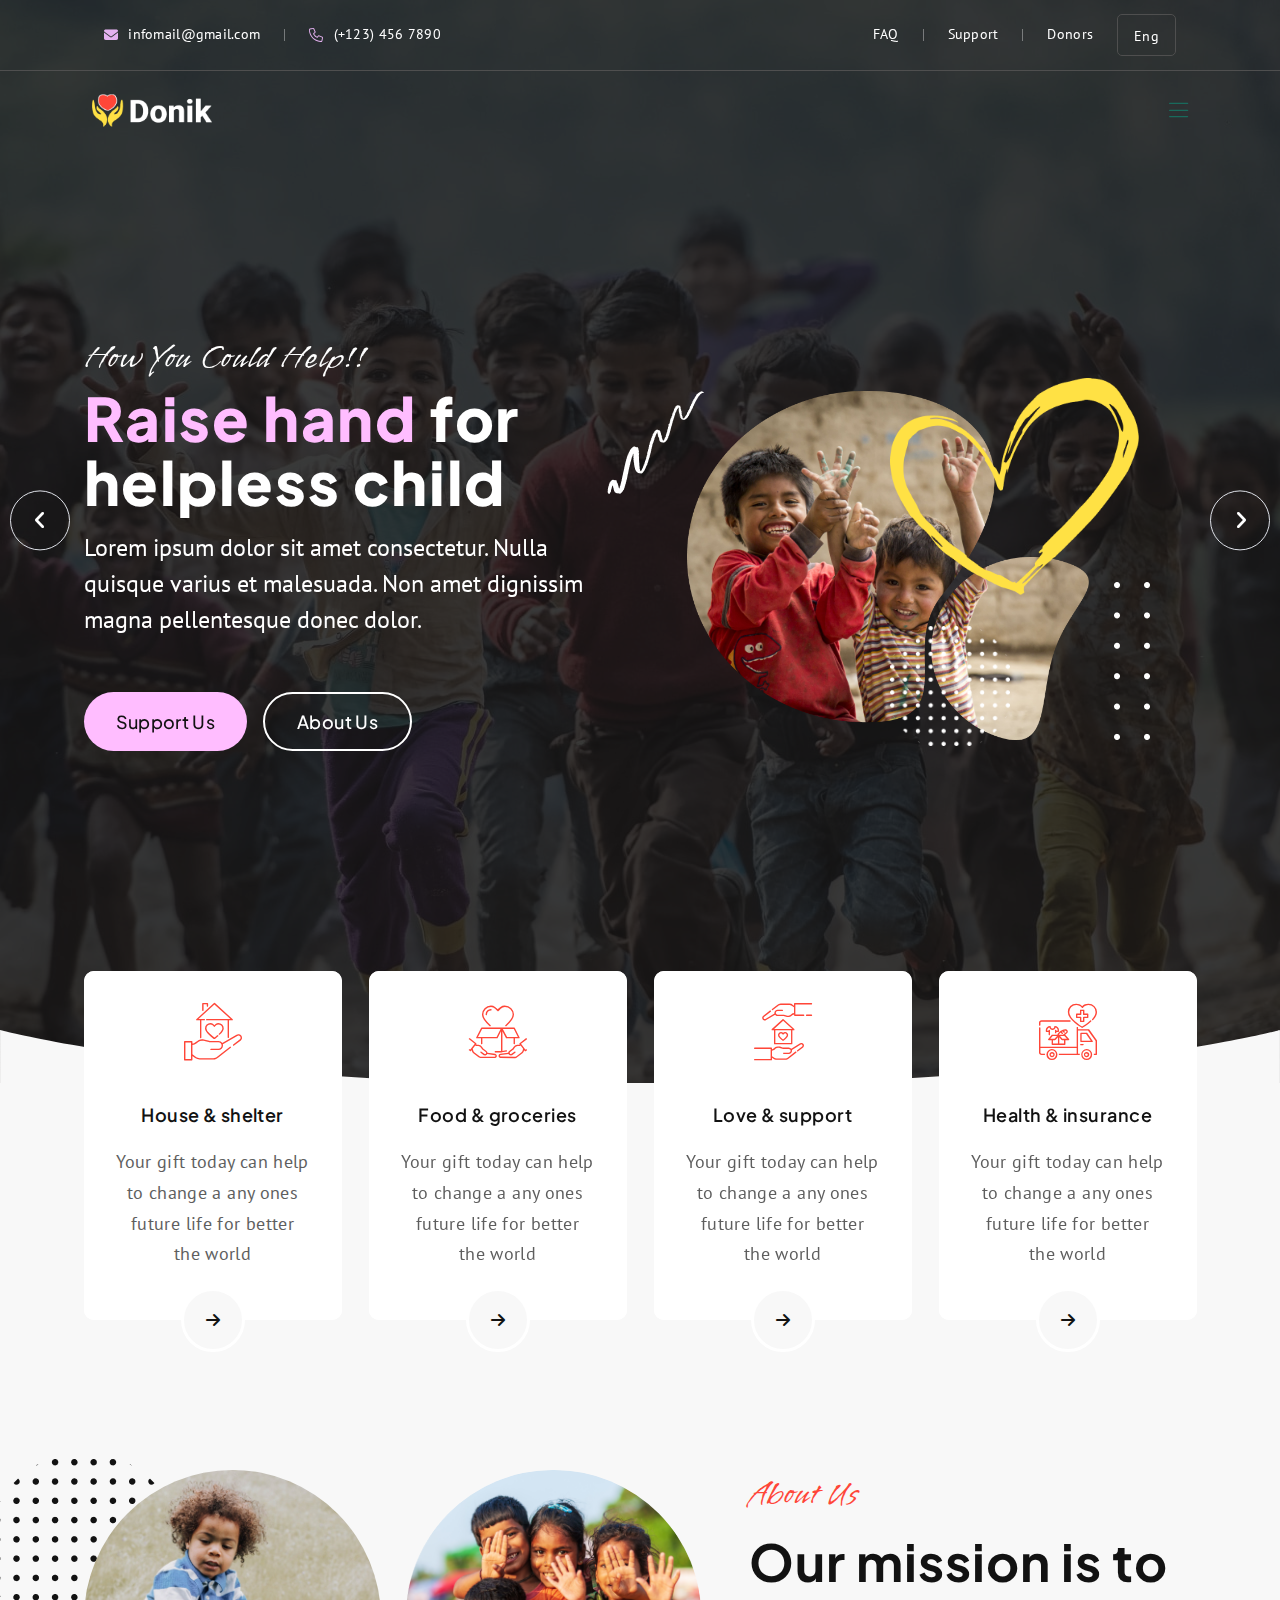
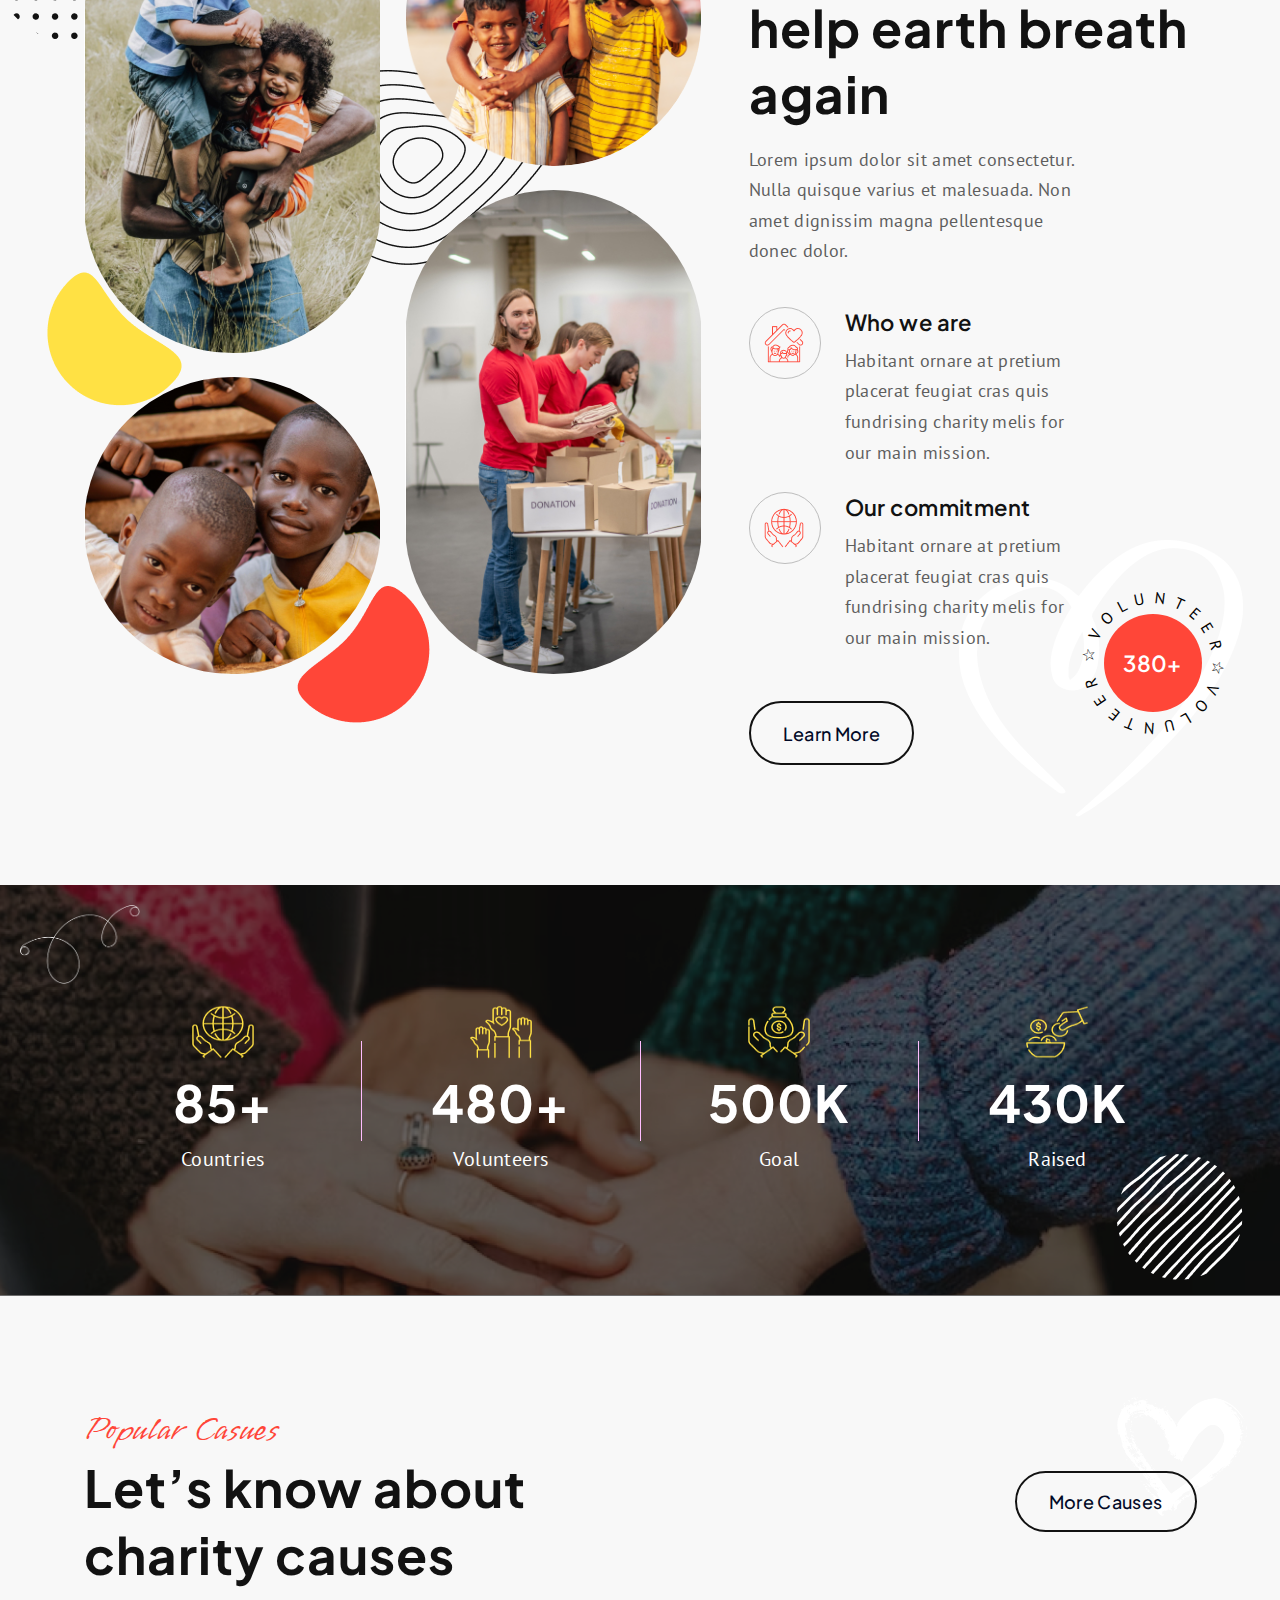
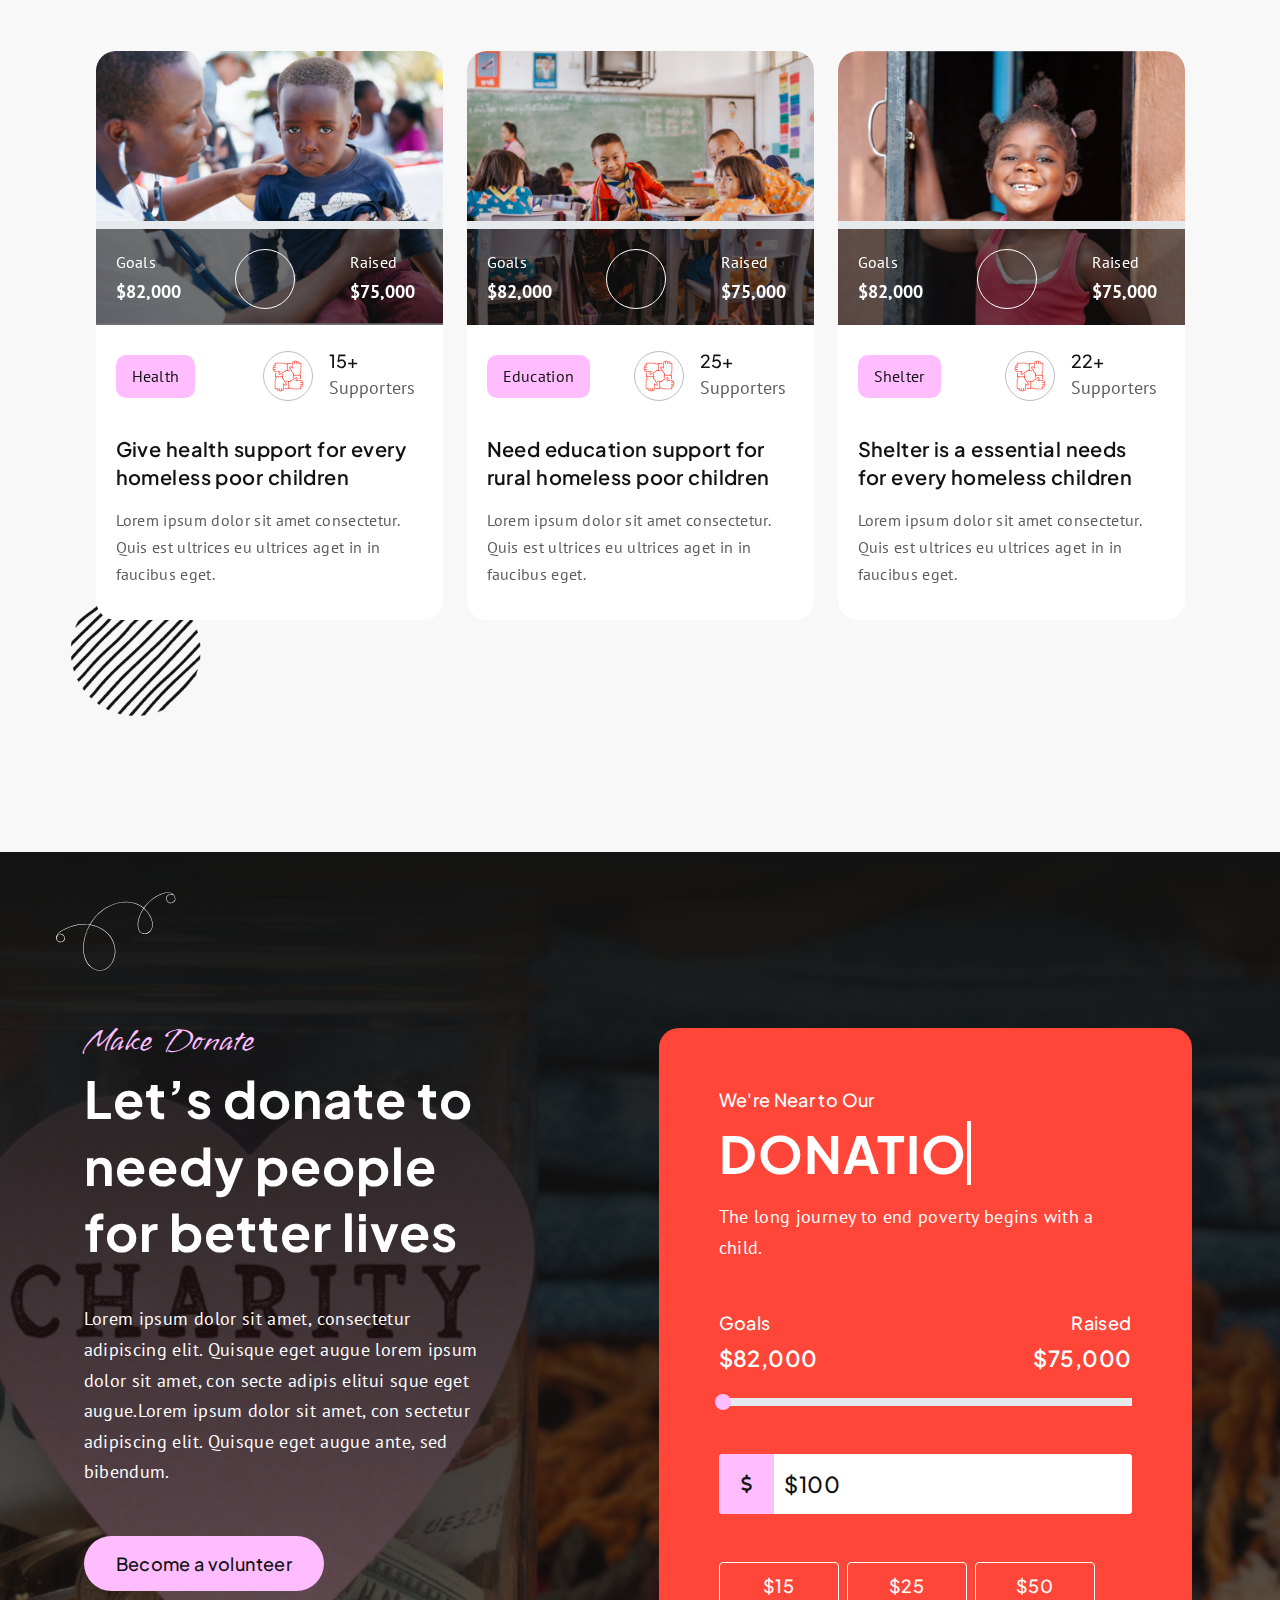
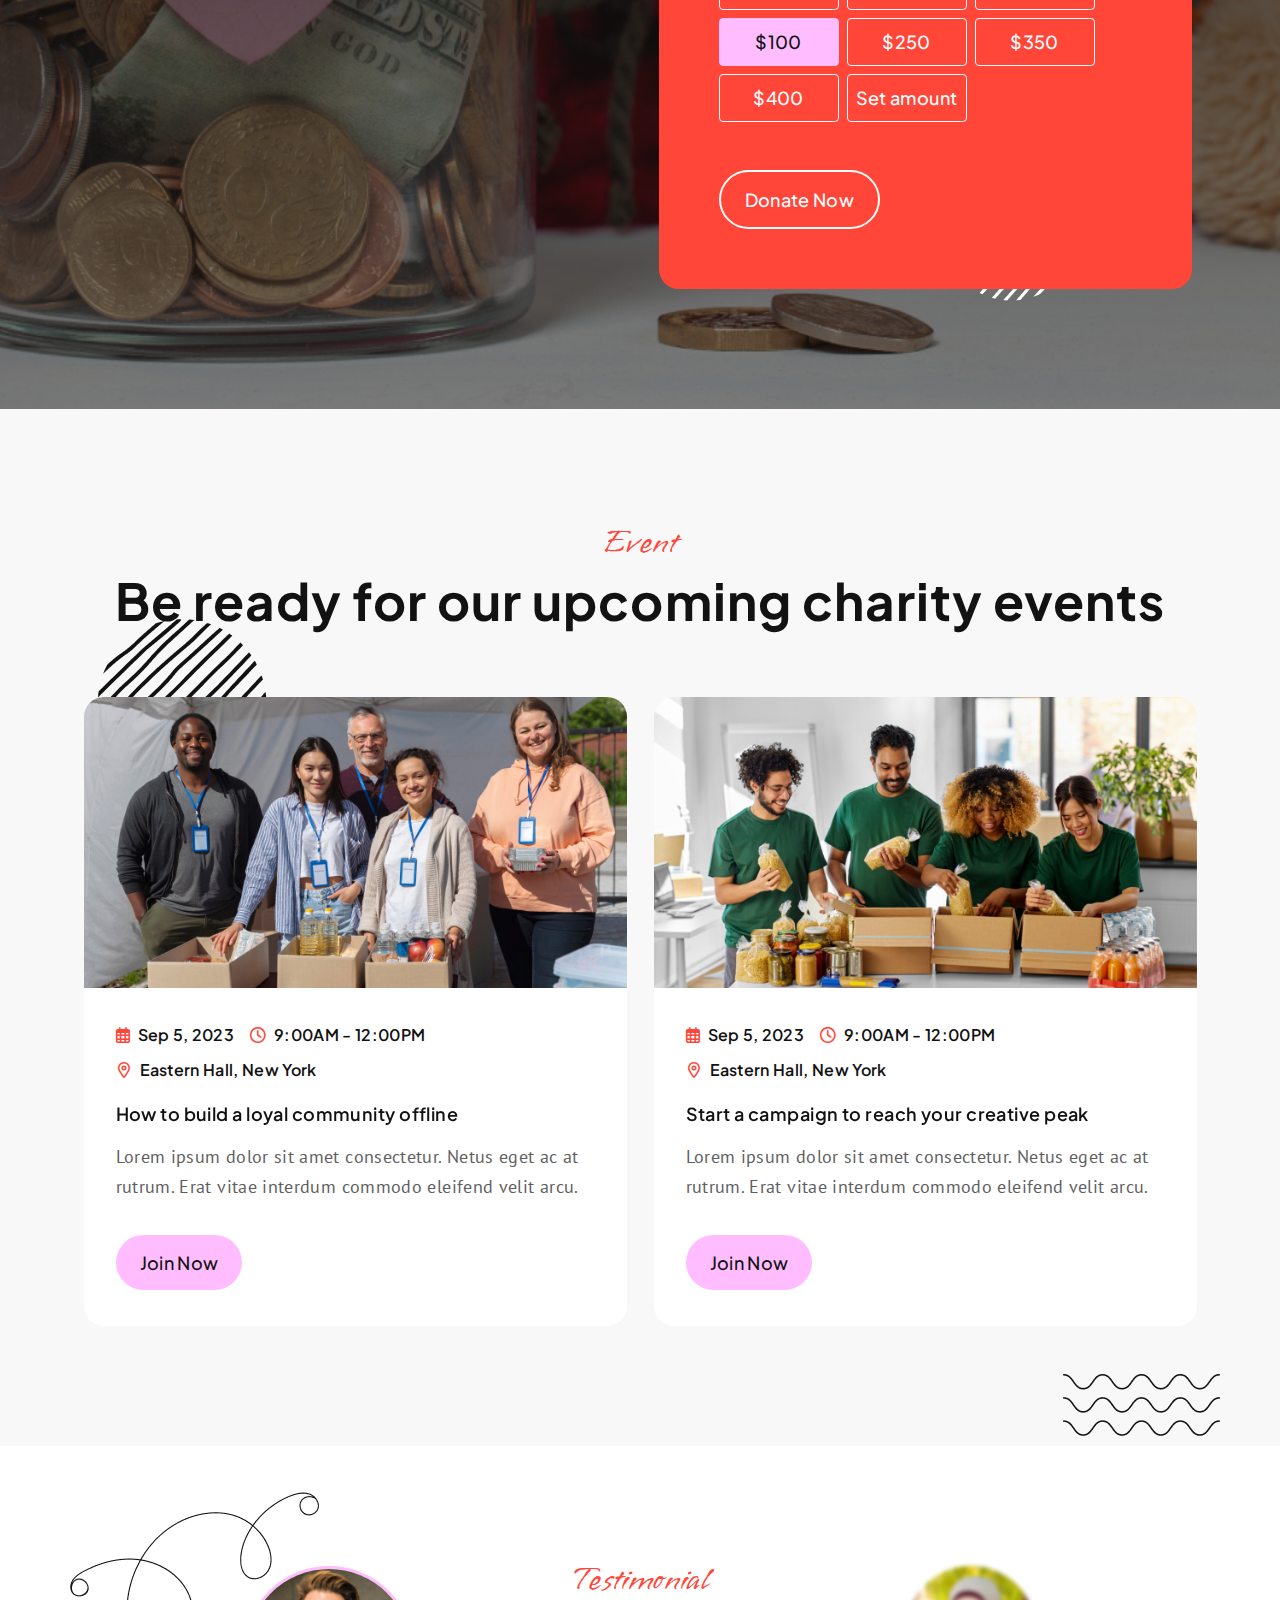
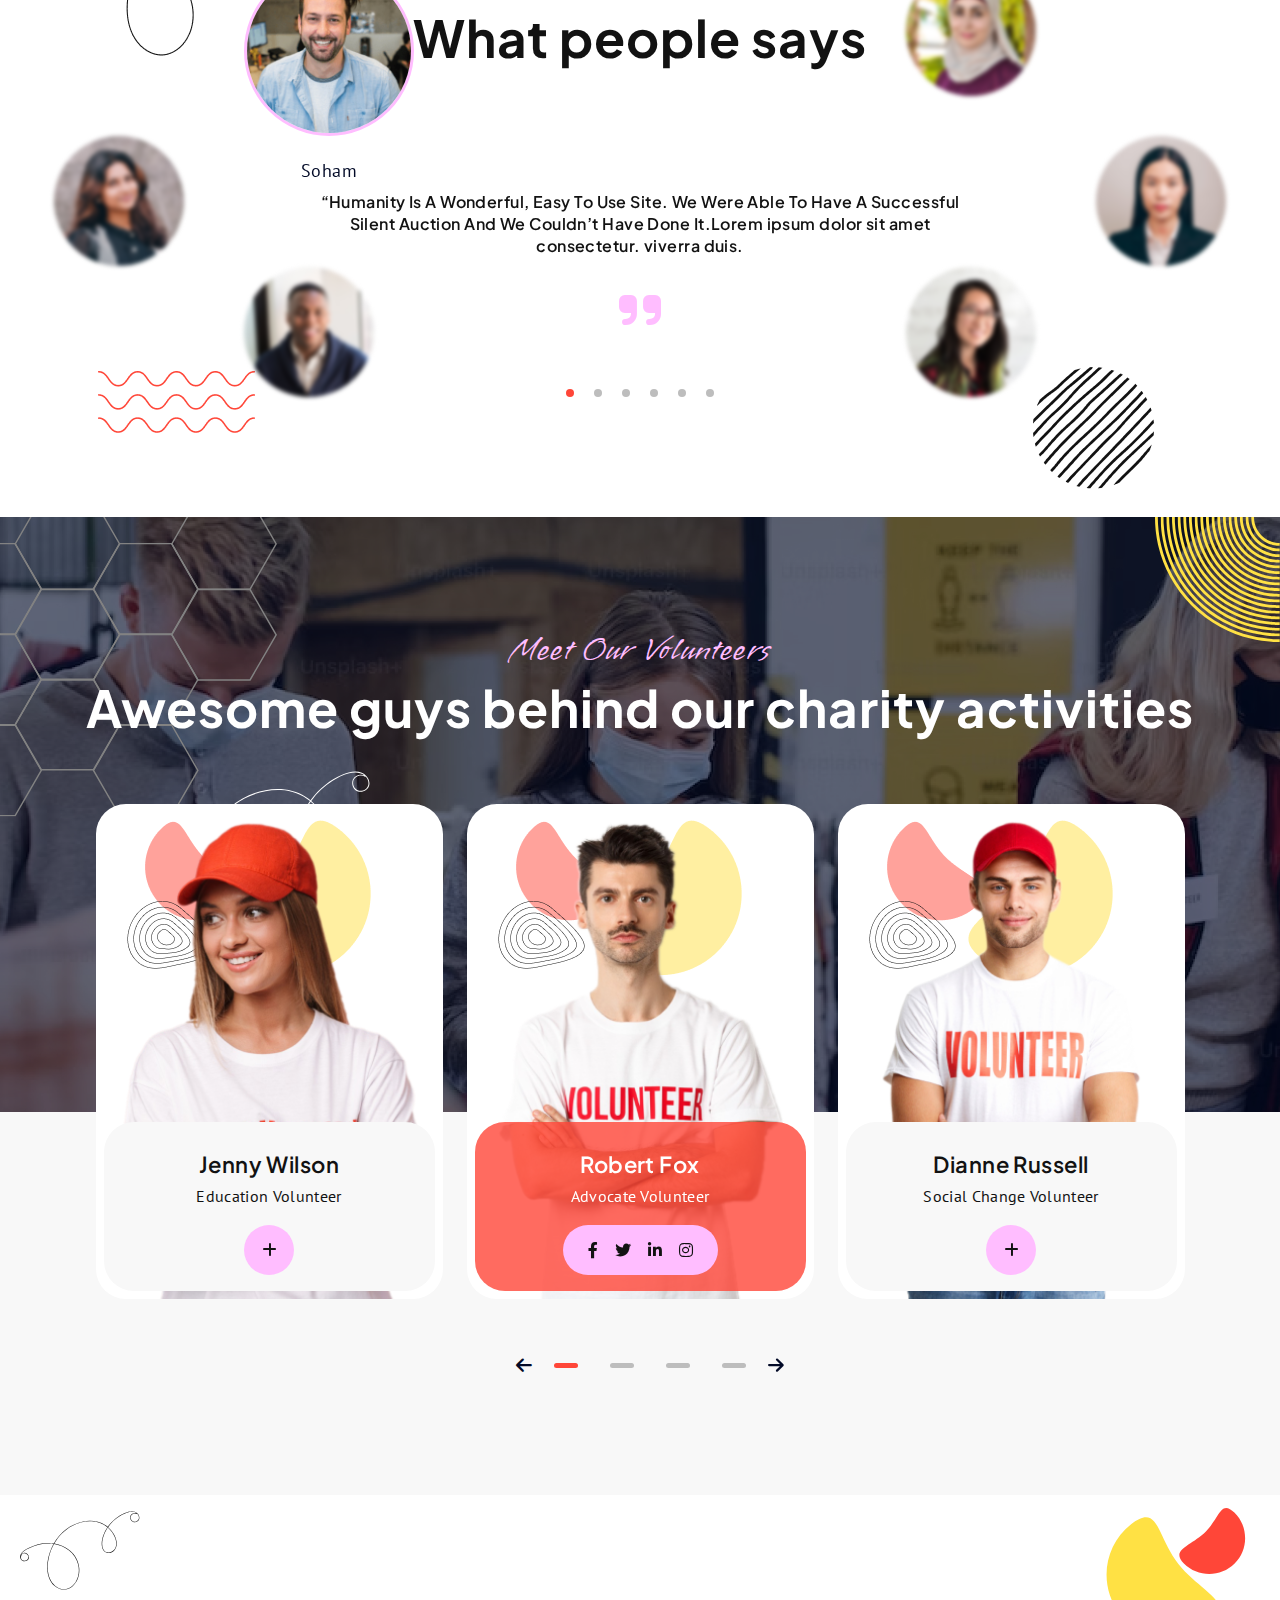
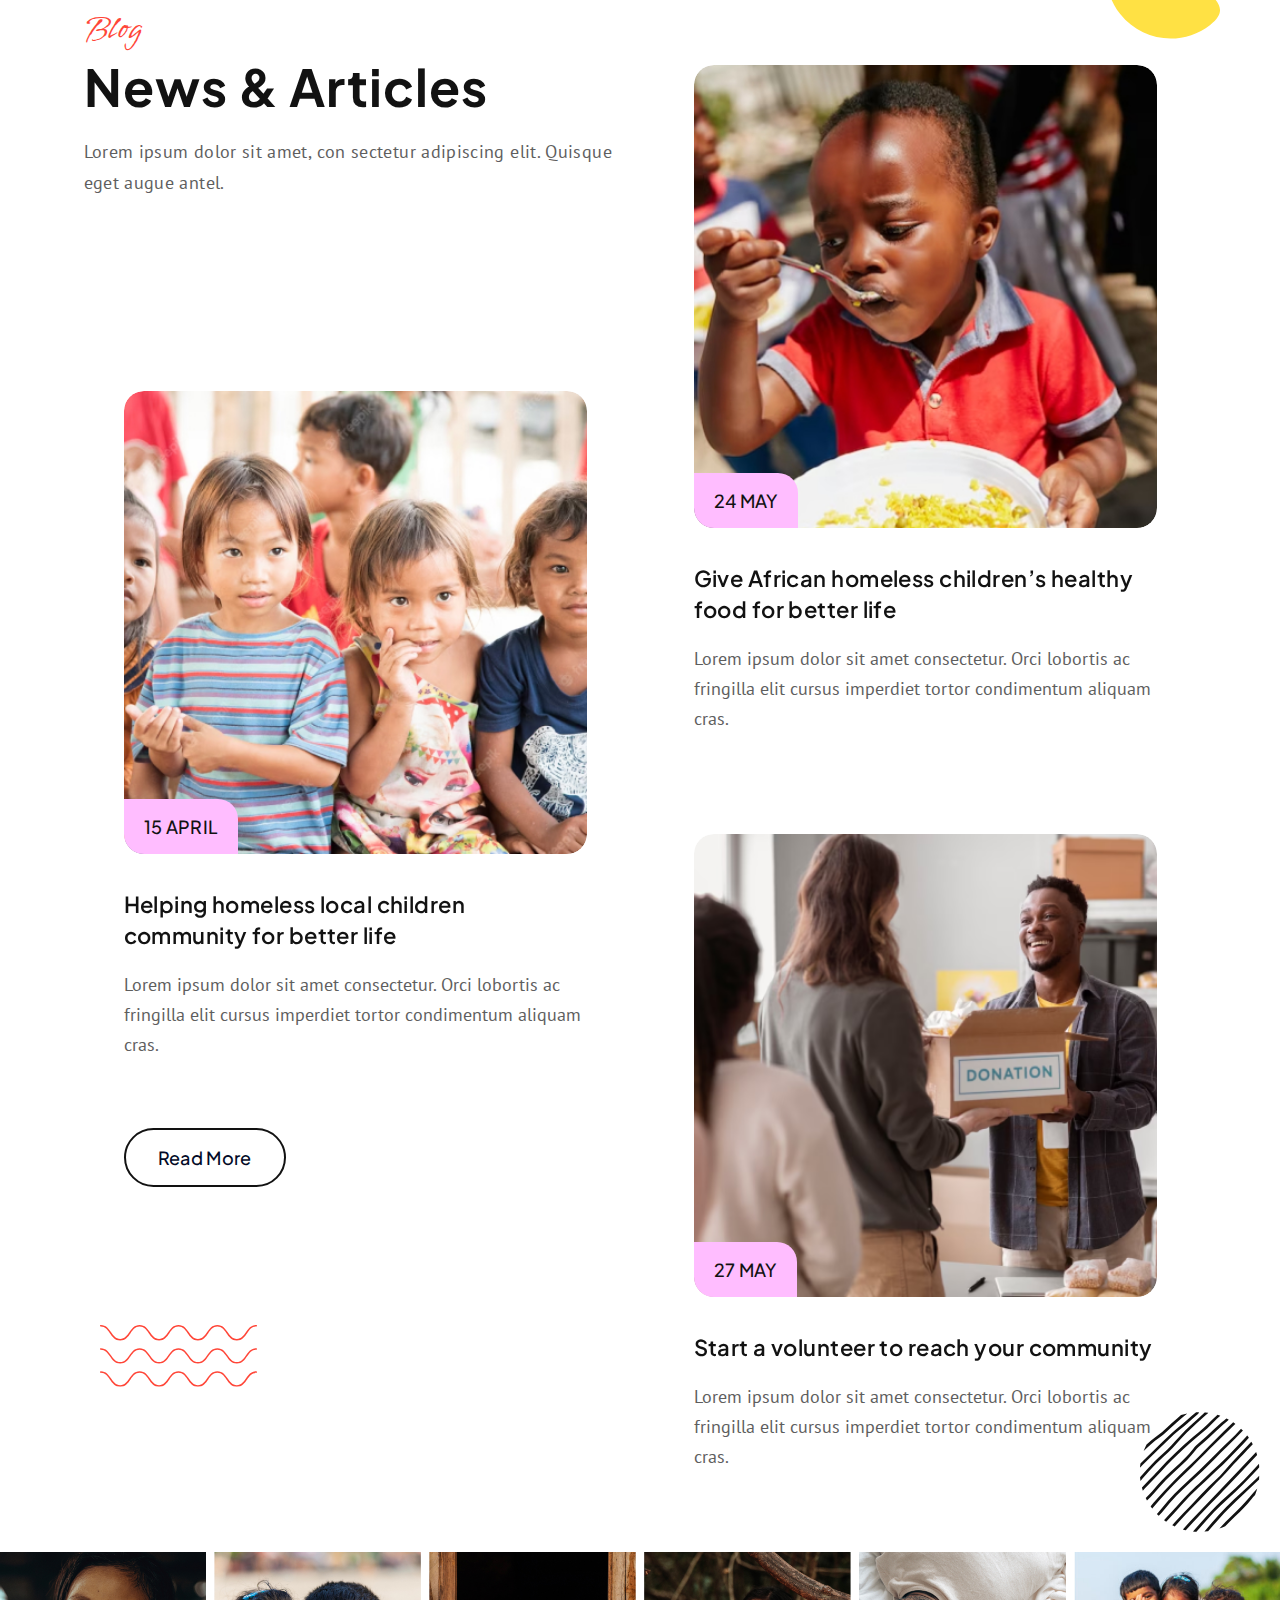
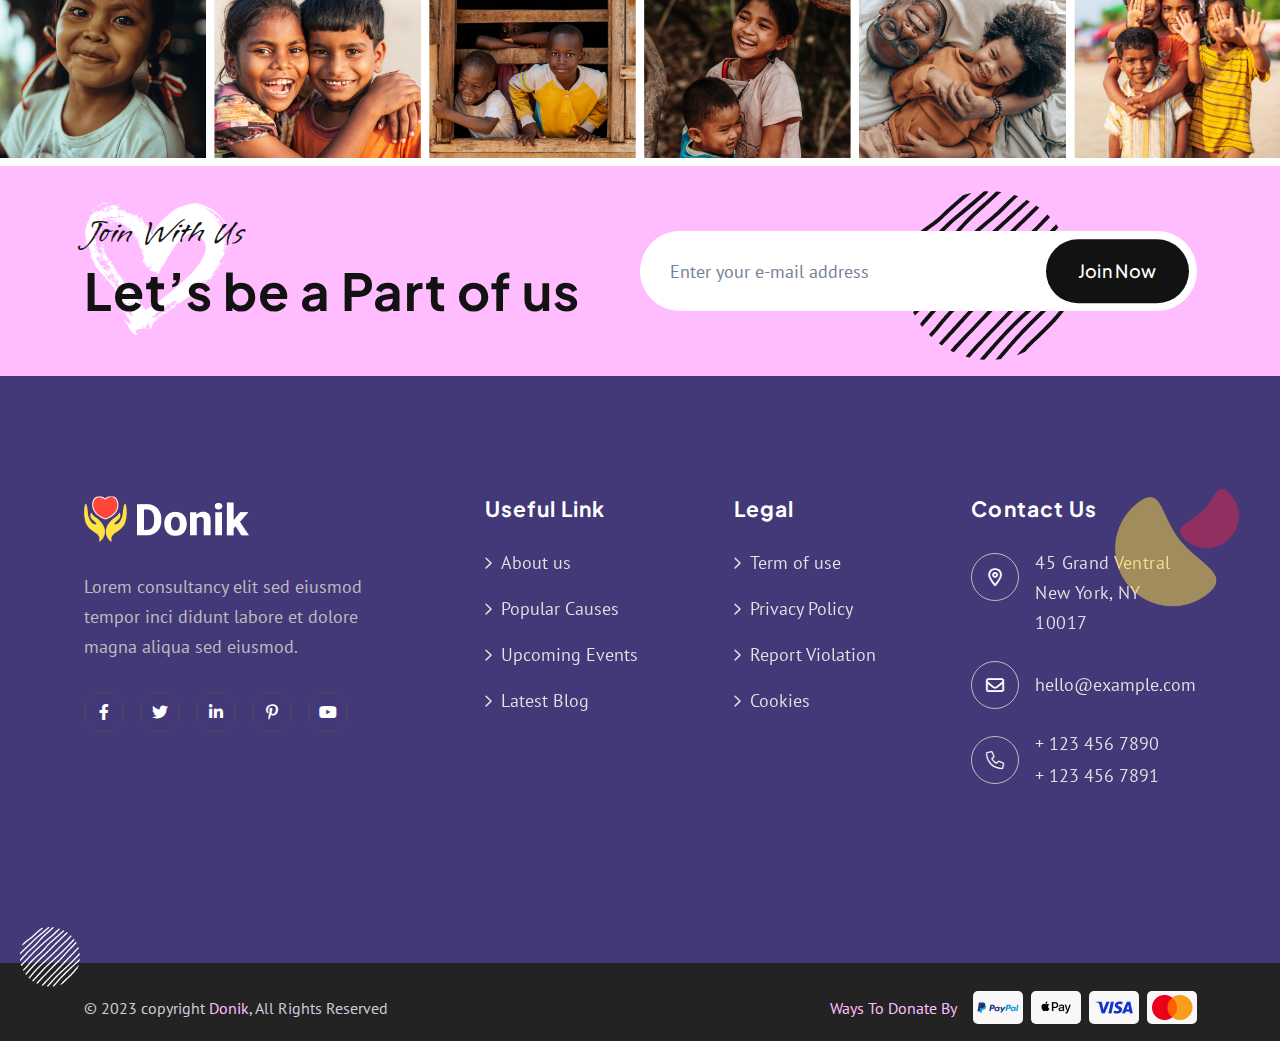
==== index.html @ 486e1eda "Initial commit" ====
<!DOCTYPE html>
<html dir="ltr" lang="zxx">

<!-- Mirrored from boomdevstheme.com/tf/html/donik/ by HTTrack Website Copier/3.x [XR&CO'2014], Thu, 03 Oct 2024 05:32:09 GMT -->
<head>
    <meta name="viewport" content="width=device-width,initial-scale=1.0" />
    <meta charset="utf-8" />
    <meta name="description" content="Donik - Charity & Fundraising HTML5 Template" />
    <meta name="keywords" content="charity, fundraising, donate today, give back, support, donation drive, community support, kindness, charitable Cause, helping hand, humanity, charity work, financial support, charity event, supporting veterans, donors" />
    <meta name="author" content="BoomDevs" />

    <title>Donik - Charity & Fundraising HTML5 Template</title>

    <link rel="icon" type="image/png" href="images/logo/favicon.png" />

    <link rel="apple-touch-icon" href="images/logo/apple-touch-icon.png" />
    <link rel="apple-touch-icon" sizes="57x57" href="images/logo/apple-touch-icon-57x57.png" />
    <link rel="apple-touch-icon" sizes="72x72" href="images/logo/apple-touch-icon-72x72.png" />
    <link rel="apple-touch-icon" sizes="76x76" href="images/logo/apple-touch-icon-76x76.png" />
    <link rel="apple-touch-icon" sizes="114x114" href="images/logo/apple-touch-icon-114x114.png" />
    <link rel="apple-touch-icon" sizes="120x120" href="images/logo/apple-touch-icon-120x120.png" />
    <link rel="apple-touch-icon" sizes="144x144" href="images/logo/apple-touch-icon-144x144.png" />
    <link rel="apple-touch-icon" sizes="152x152" href="images/logo/apple-touch-icon-152x152.png" />
    <link rel="apple-touch-icon" sizes="180x180" href="images/logo/apple-touch-icon-180x180.png" />

    <link rel="preconnect" href="https://fonts.googleapis.com/">
    <link rel="preconnect" href="https://fonts.gstatic.com/" crossorigin> 
    <link href="https://fonts.googleapis.com/css2?family=Nunito+Sans:opsz,wght@6..12,600&amp;family=PT+Sans:wght@400;700&amp;family=Plus+Jakarta+Sans:wght@300;400;500;600;700;800&amp;family=Vujahday+Script&amp;display=swap" rel="stylesheet">
    <link rel="stylesheet" href="css/bootstrap.min.css" />
    <link rel="stylesheet" href="css/fontawesome.min.css" />
    <link rel="stylesheet" href="css/magnific-popup.css" />
    <link rel="stylesheet" href="css/slick.css" />
    <link rel="stylesheet" href="css/meanmenu.css" />
    <link rel="stylesheet" href="css/nice-select.css" />
    <link rel="stylesheet" href="css/animate.css" />
    <link rel="stylesheet" href="css/style.css" />

    <!--[if lt IE 9]>
    <script src="https://oss.maxcdn.com/html5shiv/3.7.2/html5shiv.min.js"></script>
    <script src="https://oss.maxcdn.com/respond/1.4.2/respond.min.js"></script>
    <![endif]-->
</head>
<body>
    <!-- Preloader Start !-->
    <div id="preloader">
        <div id="preloader-status">
            <img src="images/preloader.svg" alt="Preloader">
        </div>
    </div>
    <!-- Preloader End !-->

    <!-- Header Start !-->
    <header class="header-area style-1">
        <!-- Header Top Start -->
        <div class="header-top">
            <div class="custom-container">
                <div class="header-top-inner">
                    <div class="header-top-info">
                        <div class="header-contact-info">
                            <span><a href="mailto:hello@donik.com"><i class="fa-solid fa-envelope"></i>infomail@gmail.com</a> </span>
                             <span><a href="tel:+123-456-7890" class="contact-info-item"><i class="icon-phone "></i>(+123) 456 7890</a></span>
                        </div>
                    </div>
                    <div class="header-top-info">
                        <div class="header-contact-info">
                            <span><a href="#" class="contact-info-item">FAQ</a></span>
                            <span><a href="#">Support</a></span>
                            <span><a href="#">Donors</a></span>
                        </div>
                        <div class="lang-select" >
                            <a href="#"><i class="icon-globe-1"></i> Eng <i class="icon-angle-down-6"></i> </a>
                            <ul class="lang-menu ">
                                <li><a href="#">Ban</a></li>
                                <li><a href="#">Spn</a></li>
                                <li><a href="#">Arab</a></li>
                            </ul>
                        </div>
                    </div>
                </div>
            </div>
        </div>
        <!-- Header Top End -->
        <!-- Header Nav Menu Start -->
        <div class="header-menu-area sticky-header">
            <div class="custom-container">
                <div class="header-menu-area-inner">
                    <div class="row">
                        <div class="col-xl-3 col-lg-3 col-md-6 col-6 d-flex align-items-center">
                            <div class="logo">
                                <a href="index-2.html" class="standard-logo"><img src="images/logo/logo.png" alt="logo" /></a>
                                <a href="index-2.html" class="sticky-logo"><img src="images/logo/logo4.png" alt="logo" /></a>
                                <a href="index-2.html" class="retina-logo"><img src="images/logo/logo.png" alt="logo" /></a>
                            </div>
                        </div>
                        <div class="col-xl-9 col-lg-9 col-md-6 col-6 d-flex align-items-center justify-content-between">
                            <div class="menu d-inline-block">
                                <nav id="main-menu" class="main-menu">
                                    <ul>
                                        <li class="dropdown active">
                                            <a href="index-2.html">Home</a>
                                            <ul class="submenu">
                                                <li><a href="index-2.html">Home Page 1</a></li>
                                                <li><a href="index-3.html">Home Page 2</a></li>
                                                <li class="dropdown"><a href="index-4.html">Home Page 3</a>
                                                    <ul class="submenu">
                                                         <li><a href="about-us.html">About us</a></li>
                                                        <li class="dropdown"><a href="causes.html">Causes</a>
                                                            <ul class="submenu">
                                                                <li><a href="causes.html">Causes</a></li>
                                                                <li><a href="causes-details.html">Causes Details Page</a></li>
                                                            </ul>
                                                        </li>
                                                        <li class="dropdown">
                                                            <a href="donor-wall.html">Pages</a>
                                                            <ul class="submenu">
                                                                <li ><a href="donor-wall.html">Donor Wall Page</a></li>
                                                                <li><a href="donation-details.html">Donation Details Page</a></li>
                                                                <li><a href="events.html">Events Page</a></li>
                                                                <li><a href="event-details.html">Event Details Page</a></li>
                                                            </ul>
                                                        </li>
                                                        <li class="dropdown">
                                                            <a href="blog.html">Blog</a>
                                                            <ul class="submenu">
                                                                <li><a href="blog.html">Blog</a></li>
                                                                <li><a href="blog-details.html">Blog Details Page</a></li>
                                                            </ul>
                                                        </li>
                                                        <li><a href="contact.html">Contact us</a></li>
                                                    </ul>
                                                </li>
                                            </ul>
                                        </li>
                                        <li><a href="about-us.html">About us</a></li>
                                        <li class="dropdown">
                                            <a href="causes.html">Causes</a>
                                            <ul class="submenu">
                                                <li><a href="causes.html">Causes</a></li>
                                                 <li><a href="causes-details.html">Causes Details Page</a></li>
                                            </ul>
                                        </li>
                                        <li class="dropdown">
                                            <a href="donor-wall.html">Pages</a>
                                            <ul class="submenu">
                                                <li ><a href="donor-wall.html">Donor Wall Page</a></li>
                                                <li><a href="donation-details.html">Donation Details Page</a></li>
                                                <li><a href="events.html">Events Page</a></li>
                                                <li><a href="event-details.html">Event Details Page</a></li>
                                            </ul>
                                        </li>
                                        <li class="dropdown">
                                            <a href="blog.html">Blog</a>
                                            <ul class="submenu">
                                                <li><a href="blog.html">Blog</a></li>
                                                 <li><a href="blog-details.html">Blog Details Page</a></li>
                                            </ul>
                                        </li>
                                        <li><a href="contact.html">Contact us</a></li>
                                    </ul>
                                </nav>
                            </div>
                            <!-- Header Button Start !-->
                            <a href="donation-details.html" class="header-btn style-1 bubble"> Donate Now</a>
                            <!-- Header Button Start !-->
                            <!-- Mobile Menu Toggle Button Start !-->
                            <div class="mobile-menu-bar  text-end">
                                <a href="#" class="mobile-menu-toggle-btn"><i class="fal fa-bars"></i></a>
                            </div>
                            <!-- Mobile Menu Toggle Button End !-->
                        </div>
                    </div>
                </div>
            </div>
        </div>
        <!-- Header Nav Menu End -->
    </header>
    <!-- Header End !-->

    <!-- Menu Sidebar Section Start -->
    <div class="menu-sidebar-area">
        <div class="menu-sidebar-wrapper">
            <div class="menu-sidebar-close">
                <button class="menu-sidebar-close-btn" id="menu_sidebar_close_btn"><i class="fal fa-times"></i></button>
            </div>
            <div class="menu-sidebar-content">
                <div class="menu-sidebar-logo">
                    <a href="index-2.html"><img src="images/logo/logo4.png" alt="logo"/></a>
                </div>
                <div class="mobile-nav-menu"></div>
                <div class="menu-sidebar-content">
                    <div class="menu-sidebar-single-widget">
                        <h5 class="menu-sidebar-title">Contact Info</h5>
                        <div class="header-contact-info">
                            <span><i class="fa-solid fa-location-dot"></i>20, Bordeshi, New York, US</span>
                            <span><a href="mailto:hello@donik.com"><i class="fa-solid fa-envelope"></i>hello@donik.com</a></span>
                            <span><a href="tel:+123-456-7890"><i class="fa-solid fa-phone"></i>+123-456-7890</a></span>
                        </div>
                        <div class="social-profile">
                            <a href="#"><i class="fa-brands fa-facebook-f"></i></a>
                            <a href="#"><i class="fa-brands fa-twitter"></i></a>
                            <a href="#"><i class="fa-brands fa-linkedin-in"></i></a>
                            <a href="#"><i class="fa-brands fa-youtube"></i></a>
                        </div>
                    </div>
                </div>
            </div>
        </div>
    </div>

    <!-- Menu Sidebar Section Start -->
    <div class="body-overlay"></div>

    <!-- Slider Section Start !-->
    <div class="slider-area style-1" id="slider-area">
        <div class="slider-bg-image"  style="background-image: url('images/slider/slider-1.jpg')">
            <div class="slider-overlay"></div>
        </div>
        <div class="slider-wrapper">
            <!-- single slider start -->
            <div class="single-slider-wrapper">
                <div class="single-slider">
                    <div class="container h-100 align-self-center">
                        <div class="row h-100">
                            <div class="col-lg-6 align-self-center order-2 order-lg-1">
                                <div class="slider-content-wrapper">
                                    <div class="slider-content">
                                        <span class="slider-short-title">How you could help!!</span>
                                        <h1 class="slider-title"><span>Raise hand </span> for helpless child</h1>
                                        <p class="slider-short-desc">Lorem ipsum dolor sit amet consectetur. Nulla quisque varius et malesuada. Non amet dignissim magna pellentesque donec dolor.</p>
                                        <div class="slider-btn-wrapper style-1">
                                            <a href="contact.html" class="theme-btn style-1 bubble">Support Us</a>
                                            <a href="about-us.html" class="theme-btn style-2 bubble">About Us</a>
                                        </div>
                                    </div>
                                </div>
                            </div>
                            <div class="col-lg-6 align-self-center  order-1 order-lg-2">
                                <div class="slider-image">
                                    <div class="sketch-1">
                                        <img src="images/shape/heart-1.png" alt="sketch">
                                    </div>
                                    <div class="sketch-2">
                                        <img src="images/shape/snake.png" alt="sketch">
                                    </div>
                                    <div class="sketch-3">
                                        <img src="images/shape/dots.png" alt="sketch">
                                    </div>
                                    <div class="sketch-4">
                                        <img src="images/shape/ornament.png" alt="sketch">
                                    </div>
                                    <div class="slider-image-shape">
                                        <img class="slider-main-img slider-image-1" src="images/slider/happy-children.jpg" alt="feature image" />
                                    </div>
                                </div>
                            </div>
                        </div>
                    </div>
                </div>
            </div>
            <!-- single slider end -->

            <!-- single slider start -->
            <div class="single-slider-wrapper">
                <div class="single-slider">
                    <div class="container h-100 align-self-center">
                        <div class="row h-100">
                            <div class="col-lg-6 align-self-center order-2 order-lg-1">
                                <div class="slider-content-wrapper">
                                    <div class="slider-content">
                                        <span class="slider-short-title">How you could help!!</span>
                                        <h1 class="slider-title"><span>These kids  </span> need your love and support</h1>
                                        <p class="slider-short-desc">Lorem ipsum dolor sit amet consectetur. Nulla quisque varius et malesuada. Non amet dignissim magna pellentesque donec dolor.</p>
                                        <div class="slider-btn-wrapper style-1">
                                            <a href="contact.html" class="theme-btn style-1 bubble">Support Us</a>
                                            <a href="about-us.html" class="theme-btn style-2 bubble">About Us</a>
                                        </div>
                                    </div>
                                </div>
                            </div>
                            <div class="col-lg-6 align-self-center  order-1 order-lg-2">
                                <div class="slider-image">
                                    <div class="sketch-1">
                                        <img src="images/shape/heart-1.png" alt="sketch">
                                    </div>
                                    <div class="sketch-2">
                                        <img src="images/shape/snake.png" alt="sketch">
                                    </div>
                                    <div class="sketch-3">
                                        <img src="images/shape/dots.png" alt="sketch">
                                    </div>
                                    <div class="sketch-4">
                                        <img src="images/shape/ornament.png" alt="sketch">
                                    </div>
                                    <div class="slider-image-shape">
                                        <img class="slider-main-img slider-image-2" src="images/slider/children.jpg" alt="feature image" />
                                    </div>
                                </div>
                            </div>
                        </div>
                    </div>
                </div>
            </div>
            <!-- single slider end -->

            <!-- single slider start -->
            <div class="single-slider-wrapper">
                <div class="single-slider">
                    <div class="container h-100 align-self-center">
                        <div class="row h-100">
                            <div class="col-lg-6 align-self-center order-2 order-lg-1">
                                <div class="slider-content-wrapper">
                                    <div class="slider-content">
                                        <span class="slider-short-title">How you could help!!</span>
                                        <h1 class="slider-title"><span>Give love  </span> and support to the children's</h1>
                                        <p class="slider-short-desc">Lorem ipsum dolor sit amet consectetur. Nulla quisque varius et malesuada. Non amet dignissim magna pellentesque donec dolor.</p>
                                        <div class="slider-btn-wrapper style-1">
                                            <a href="contact.html" class="theme-btn style-1 bubble">Support Us</a>
                                            <a href="about-us.html" class="theme-btn style-2 bubble">About Us</a>
                                        </div>
                                    </div>
                                </div>
                            </div>
                            <div class="col-lg-6 align-self-center  order-1 order-lg-2">
                                <div class="slider-image">
                                    <div class="sketch-1">
                                        <img src="images/shape/heart-1.png" alt="sketch">
                                    </div>
                                    <div class="sketch-2">
                                        <img src="images/shape/snake.png" alt="sketch">
                                    </div>
                                    <div class="sketch-3">
                                        <img src="images/shape/dots.png" alt="sketch">
                                    </div>
                                    <div class="sketch-4">
                                        <img src="images/shape/ornament.png" alt="sketch">
                                    </div>
                                    <div class="slider-image-shape">
                                        <img class="slider-main-img slider-image-3" src="images/slider/children2.jpg" alt="feature image" />
                                    </div>
                                </div>
                            </div>
                        </div>
                    </div>
                </div>
            </div>
            <!-- single slider end -->
        </div>
    </div>
    <!-- Slider Section End !-->

    <!-- Slider bottom Shape !-->
    <div class="slider-bottom-shape">
        <img src="images/slider-3/Subtract.svg" alt="">
    </div>

    <!-- Feature Area Start-->
    <div class="feature-area style-1">
        <div class="container">
            <div class="row gy-4  gy-lg-5 feature-area-wrapper">
                <div class="col-md-6 col-xl-3">
                    <!-- single info-card start -->
                    <div class="info-card " >
                        <div class="card-inner">
                            <div class="image-wrapper">
                                <img src="images/feature/card-bg-4.jpg" alt="">
                            </div>
                            <div class="content-wrapper">
                                <div class="title-wrapper">
                                    <div class="icon">
                                        <i class="icon-shelter"></i>
                                    </div>
                                    <h3><a href="#" class="title">House & shelter</a></h3>
                                </div>
                                <div class="content">
                                    <p class="desc">Your gift today can help to change a any ones future life for better the world</p>
                                </div>
                            </div>
                        </div>
                        <div class="read-more">
                            <a href="#">
                                <span class="icon">
                                    <i class="fa-solid fa-arrow-right"></i>
                                </span>
                            </a>
                        </div>
                    </div>
                    <!-- single info-card End-->
                </div>
                <div class="col-md-6 col-xl-3">
                    <!-- single info-card start -->
                    <div class="info-card " >
                        <div class="card-inner">
                            <div class="image-wrapper">
                                <img src="images/feature/card-bg-2.jpg" alt="">
                            </div>
                            <div class="content-wrapper">
                                <div class="title-wrapper">
                                    <div class="icon">
                                        <i class="icon-gift-box"></i>
                                    </div>
                                    <h3><a href="#" class="title">Food & groceries</a></h3>
                                </div>
                                <div class="content">
                                    <p class="desc">Your gift today can help to change a any ones future life for better the world</p>
                                </div>
                            </div>
                        </div>
                        <div class="read-more">
                            <a href="#">
                                <span class="icon">
                                    <i class="fa-solid fa-arrow-right"></i>
                                </span>
                            </a>
                        </div>
                    </div>
                    <!-- single info-card End-->
                </div>
                <div class="col-md-6 col-xl-3">
                    <!-- single info-card start -->
                    <div class="info-card " >
                        <div class="card-inner">
                            <div class="image-wrapper">
                                <img src="images/feature/card-bg-3.jpg" alt="">
                            </div>
                            <div class="content-wrapper">
                                <div class="title-wrapper">
                                    <div class="icon">
                                        <i class="icon-shelter-small"></i>
                                    </div>
                                    <h3><a href="#" class="title">Love & support</a></h3>
                                </div>
                                <div class="content">
                                    <p class="desc">Your gift today can help to change a any ones future life for better the world</p>
                                </div>
                            </div>
                        </div>
                        <div class="read-more">
                            <a href="#">
                                <span class="icon">
                                    <i class="fa-solid fa-arrow-right"></i>
                                </span>
                            </a>
                        </div>
                    </div>
                    <!-- single info-card End-->
                </div>
                <div class="col-md-6 col-xl-3">
                    <!-- single info-card start -->
                    <div class="info-card " >
                        <div class="card-inner">
                            <div class="image-wrapper">
                                <img src="images/feature/card-bg-1.jpg" alt="">
                            </div>
                            <div class="content-wrapper">
                                <div class="title-wrapper">
                                    <div class="icon">
                                        <i class="icon-ambulance"></i>
                                    </div>
                                    <h3><a href="#" class="title">Health & insurance</a></h3>
                                </div>
                                <div class="content">
                                    <p class="desc">Your gift today can help to change a any ones future life for better the world</p>
                                </div>
                            </div>
                        </div>
                        <div class="read-more">
                            <a href="#">
                                <span class="icon">
                                    <i class="fa-solid fa-arrow-right"></i>
                                </span>
                            </a>
                        </div>
                    </div>
                    <!-- single info-card End-->
                </div>
            </div>
        </div>
    </div>
    <!-- Feature Area End !-->

    <!-- About us Area Start -->
    <div class="about-us-area style-1" id="about-us-area">
        <div class="heart-sketch"><img src="images/about/heart.png" alt="sketch"></div>
        <div class="container">
            <div class="row gy-5 align-content-center">
                <div class="col-xl-7 col-12 ">
                    <!-- About Us Image Wrapper Start -->
                    <div class="about-us-image-wrapper">
                        <div class="shape-1"><img src="images/about/circle.png" alt="shape"></div>
                        <div class="first-wrapper">
                            <div class="image-1">
                                <div class="sketch-1"><img src="images/about/ornament.png" alt="shape"></div>
                                <div class="sketch-2"><img src="images/about/half-circl.png" alt="shape"></div>
                                <div class="img-wrapper"><img src="images/about/img-1.jpg" alt="about-us"></div>
                            </div>
                            <div class="image-2">
                                <div class="sketch-3"><img src="images/about/half-circl-2.png" alt="shape"></div>
                                <div class="img-wrapper"><img src="images/about/img-2.jpg" alt="about-us"></div>
                            </div>
                        </div>
                        <div class="second-wrapper">
                            <div class="image-3">
                                <div class="img-wrapper"><img src="images/about/img-3.png" alt="about-us"></div>
                            </div>
                            <div class="image-4">
                                <div class="img-wrapper"><img src="images/about/img-4.jpg" alt="about-us"></div>
                            </div>
                        </div>
                    </div>
                    <!-- About Us Image Wrapper End -->
                </div>
                <div class="col-xl-5 col-12">
                    <!-- About Us Content Wrapper Start -->       
                    <div class="about-us-content-wrapper">
                        <a href="https://www.youtube.com/watch?v=SZEflIVnhH8" class="mfp-iframe video-play">
                           <div class="certified-wrapper">
                               <div class="certified">
                                <div class="circle-wrapper">
                                    <div class="circle">
                                        <svg viewBox="0 0 100 100"  width="160" height="160">
                                            <defs><path id="circle" d="M 50, 50 m -37, 0 a 37,37 0 1,1 74,0 a 37,37 0 1,1 -74,0"/></defs>
                                            <text font-size="10" letter-spacing="1.4"><textPath href="#circle">☆   V  O  L  U  N  T  E  E  R   ☆   V  O  L  U  N  T  E  E  R</textPath></text>
                                        </svg>
                                    </div>
                                    <div class="inner">
                                        <p><span class="counter">380</span>+</p>
                                    </div>
                                </div>
                               </div>
                           </div>
                        </a>
                        <div class="section-title">
                            <span class="short-title">About us</span>
                            <h2 class="title">Our mission is to help earth breath again</h2>
                            <p class="desc">Lorem ipsum dolor sit amet consectetur. Nulla quisque varius et malesuada. Non amet dignissim magna pellentesque donec dolor.</p>
                        </div>
                        <div class="about-us-list">
                            <div class="list-item">
                                <div class="icon"><img src="images/about/icon-home.png" alt="icon"></div>
                                <div class="content-wrapper">
                                    <h5 class="title">Who we are</h5>
                                    <p class="desc">Habitant ornare at pretium placerat feugiat cras quis fundrising charity melis for our main mission.</p>
                                </div>
                            </div>
                            <div class="list-item">
                                <div class="icon">
                                    <img src="images/about/icon-hand.png" alt="icon">
                                </div>
                                <div class="content-wrapper">
                                    <h5 class="title">Our commitment</h5>
                                    <p class="desc">Habitant ornare at pretium placerat feugiat cras quis fundrising charity melis for our main mission.</p>
                                </div>
                            </div>
                            <div class="about-btn">
                                <a href="about-us.html" class="theme-btn style-6 bubble">Learn More</a>
                            </div>
                        </div>
                    </div>
                    <!-- About Us Content Wrapper End -->   
                </div>
            </div>
        </div>
    </div>
    <!-- About us Area End -->

    <!-- Counter Area Start -->
    <div class="counter-area style-1 style-2" style="background-image: url('images/counter-area/counter-1-bg.jpg')">
        <img class="feature-image1" src="images/counter-area/feature-image.png" alt="feature-image1">
        <img class="feature-image2" src="images/counter-area/feature-image2.png" alt="feature-image2">
        <div class="container">
            <div class="counter-container-wrapper">
                <!-- Single Counter Start -->
                <div class="single-counter"> 
                    <img class="counter-icon" src="images/counter-area/logo1.png" alt="counter-logo">
                    <div class="counter-inner">
                        <h2 class="counter m-0">85</h2>
                        <span>+</span>
                    </div>
                    <p class="title m-0">Countries</p>
                </div>
                 <!-- Single Counter End -->
                <div class="divider"><div class="outline"></div></div>
                <!-- Single Counter Start -->
                <div class="single-counter"> 
                    <img class="counter-icon" src="images/counter-area/logo2.png" alt="counter-logo">
                    <div class="counter-inner">
                        <h2 class="counter m-0">480</h2>
                        <span>+</span>
                    </div>
                    <p class="title m-0">Volunteers</p>
                </div>
                 <!-- Single Counter End -->
                <div class="divider style-2"><div class="outline"></div></div>
                <!-- Single Counter Start -->
                <div class="single-counter"> 
                    <img class="counter-icon" src="images/counter-area/logo3.png" alt="counter-logo">
                    <div class="counter-inner">
                        <h2 class="counter m-0">500</h2>
                        <span>K</span>
                    </div>
                    <p class="title m-0">Goal</p>
                </div>
                 <!-- Single Counter End -->
                <div class="divider"><div class="outline"></div></div>
                <!-- Single Counter Start -->
                <div class="single-counter"> 
                    <img class="counter-icon" src="images/counter-area/logo4.png" alt="counter-logo">
                    <div class="counter-inner">
                        <h2 class="counter m-0">430</h2>
                        <span>K</span>
                    </div>
                    <p class="title m-0">Raised</p>
                </div>
                <!-- Single Counter End -->
            </div>
        </div>
    </div>
    <!-- Counter Area End -->

    <!--Causes Area Style-1 Start -->
    <div class="causes-area style-1" id="causes-area">
        <div class="feature-shape"><img src="images/causes-area/circle.png" alt="Shape"></div>
         <div class="feature-shape-2"><img src="images/causes-area/heart.png" alt="Shape"></div>
        <div class="container">
            <div class="title-area">
                <div class="section-title">
                    <span class="short-title">Popular Casues</span>
                    <h2 class="title">Let’s know about charity causes</h2>
                </div>
                <div class="btn-wrapper"><a href="causes.html" class="theme-btn style-6 bubble">More Causes</a></div>
            </div>
            <div class="causes-slider" >
                <!-- Causes Single Card Start -->
                <div class="causes-card">
                    <div class="image-wrapper">
                        <a href="causes-details.html"><img src="images/causes-area/image-1.jpg" alt="profile-img"></a>
                        <div class="skill-progressbar">
                            <div class="progress-inner" data-percentage="84%">
                                <div class="progress-content-outter">
                                    <div class="progress-content"></div>
                                </div>
                                <div class="progress-inner-item">
                                    <div class="goals">
                                        <p class="title">Goals</p>
                                        <p class="price">$82,000</p>
                                    </div>
                                    <span class="progress-number-count">
                                        <span class="progress-percent"></span>
                                    </span>
                                    <div class="raised">
                                        <p class="title">Raised</p>
                                        <p class="price">$75,000</p>
                                    </div>
                                </div>              
                            </div>
                        </div>
                    </div>
                    <div class="content">
                        <div class="btn-section">
                            <p class="badge-btn" >Health</p>
                            <div class="support">
                                <div class="icon">
                                    <img src="images/shape/hand-icon.png" alt="icon">
                                </div>
                                <div class="support-text">
                                    <h6>15+</h6>
                                    <p>Supporters</p>
                                </div>
                            </div>
                        </div>
                        <h3  class="title"><a href="causes-details.html">Give health support for every homeless poor children</a></h3>
                        <p class="desc">Lorem ipsum dolor sit amet consectetur. Quis est ultrices eu ultrices aget in in faucibus eget.</p>
                    </div>
                </div>
                <!-- Causes Single Card End -->
                <!-- Causes Single Card Start -->
                <div class="causes-card">
                    <div class="image-wrapper">
                        <a href="causes-details.html"><img src="images/causes-area/image-2.jpg" alt="profile-img"></a>
                        <div class="skill-progressbar">
                            <div class="progress-inner" data-percentage="84%">
                                <div class="progress-content-outter">
                                    <div class="progress-content"></div>
                                </div>
                                <div class="progress-inner-item">
                                    <div class="goals">
                                        <p class="title">Goals</p>
                                        <p class="price">$82,000</p>
                                    </div>
                                    <span class="progress-number-count">
                                        <span class="progress-percent"></span>
                                    </span>
                                    <div class="raised">
                                        <p class="title">Raised</p>
                                        <p class="price">$75,000</p>
                                    </div>
                                </div>              
                            </div>
                        </div>
                    </div>
                    <div class="content">
                        <div class="btn-section">
                            <p class="badge-btn" >Education</p>
                            <div class="support">
                                <div class="icon">
                                    <img src="images/shape/hand-icon.png" alt="icon">
                                </div>
                                <div class="support-text">
                                    <h6>25+</h6>
                                    <p>Supporters</p>
                                </div>
                            </div>
                        </div>
                        <h3 class="title"><a href="causes-details.html">Need education support for rural homeless poor children</a></h3>
                        <p class="desc">Lorem ipsum dolor sit amet consectetur. Quis est ultrices eu ultrices aget in in faucibus eget.</p>
                    </div>
                </div>
                <!-- Causes Single Card End -->
                <!-- Causes Single Card Start -->
                <div class="causes-card">
                    <div class="image-wrapper">
                        <a href="causes-details.html"><img src="images/causes-area/image-3.jpg" alt="profile-img"></a>
                        <div class="skill-progressbar">
                            <div class="progress-inner" data-percentage="84%">
                                <div class="progress-content-outter">
                                    <div class="progress-content" ></div>
                                </div>
                                <div class="progress-inner-item">
                                    <div class="goals">
                                        <p class="title">Goals</p>
                                        <p class="price">$82,000</p>
                                    </div>
                                    <span class="progress-number-count">
                                        <span class="progress-percent"></span>
                                    </span>
                                    <div class="raised">
                                        <p class="title">Raised</p>
                                        <p class="price">$75,000</p>
                                    </div>
                                </div>              
                            </div>
                        </div>
                    </div>
                    <div class="content">
                        <div class="btn-section">
                            <p class="badge-btn">Shelter</p>
                            <div class="support">
                                <div class="icon">
                                    <img src="images/shape/hand-icon.png" alt="icon">
                                </div>
                                <div class="support-text">
                                    <h6>22+</h6>
                                    <p>Supporters</p>
                                </div>
                            </div>
                        </div>
                        <h3 class="title"><a href="causes-details.html">Shelter is a essential needs for every homeless children</a></h3>
                        <p class="desc">Lorem ipsum dolor sit amet consectetur. Quis est ultrices eu ultrices aget in in faucibus eget.</p>
                    </div>
                </div>
                <!-- Causes Single Card End -->
                <!-- Causes Single Card Start -->
                <div class="causes-card">
                    <div class="image-wrapper">
                        <a href="causes-details.html"><img src="images/causes-area/image-1.jpg" alt="profile-img"></a>
                        <div class="skill-progressbar">
                            <div class="progress-inner" data-percentage="84%">
                                <div class="progress-content-outter">
                                    <div class="progress-content"></div>
                                </div>
                                <div class="progress-inner-item">
                                    <div class="goals">
                                        <p class="title">Goals</p>
                                        <p class="price">$82,000</p>
                                    </div>
                                    <span class="progress-number-count">
                                        <span class="progress-percent"></span>
                                    </span>
                                    <div class="raised">
                                        <p class="title">Raised</p>
                                        <p class="price">$75,000</p>
                                    </div>
                                </div>              
                            </div>
                        </div>
                    </div>
                    <div class="content">
                        <div class="btn-section">
                            <p class="badge-btn" >Health</p>
                            <div class="support">
                                <div class="icon">
                                    <img src="images/shape/hand-icon.png" alt="icon">
                                </div>
                                <div class="support-text">
                                    <h6>15+</h6>
                                    <p>Supporters</p>
                                </div>
                            </div>
                        </div>
                        <h3  class="title"><a href="causes-details.html">Give health support for every homeless poor children</a></h3>
                        <p class="desc">Lorem ipsum dolor sit amet consectetur. Quis est ultrices eu ultrices aget in in faucibus eget.</p>
                    </div>
                </div>
                <!-- Causes Single Card End -->
                <!-- Causes Single Card Start -->
                <div class="causes-card">
                    <div class="image-wrapper">
                        <a href="causes-details.html"><img src="images/causes-area/image-2.jpg" alt="profile-img"></a>
                        <div class="skill-progressbar">
                            <div class="progress-inner" data-percentage="84%">
                                <div class="progress-content-outter">
                                    <div class="progress-content"></div>
                                </div>
                                <div class="progress-inner-item">
                                    <div class="goals">
                                        <p class="title">Goals</p>
                                        <p class="price">$82,000</p>
                                    </div>
                                    <span class="progress-number-count">
                                        <span class="progress-percent"></span>
                                    </span>
                                    <div class="raised">
                                        <p class="title">Raised</p>
                                        <p class="price">$75,000</p>
                                    </div>
                                </div>              
                            </div>
                        </div>
                    </div>
                    <div class="content">
                        <div class="btn-section">
                            <p class="badge-btn" >Education</p>
                            <div class="support">
                                <div class="icon">
                                    <img src="images/shape/hand-icon.png" alt="icon">
                                </div>
                                <div class="support-text">
                                    <h6>25+</h6>
                                    <p>Supporters</p>
                                </div>
                            </div>
                        </div>
                        <h3 class="title"><a href="causes-details.html">Need education support for rural homeless poor children</a></h3>
                        <p class="desc">Lorem ipsum dolor sit amet consectetur. Quis est ultrices eu ultrices aget in in faucibus eget.</p>
                    </div>
                </div>
                <!-- Causes Single Card End -->
                <!-- Causes Single Card Start -->
                <div class="causes-card">
                    <div class="image-wrapper">
                        <a href="causes-details.html"><img src="images/causes-area/image-3.jpg" alt="profile-img"></a>
                        <div class="skill-progressbar">
                            <div class="progress-inner" data-percentage="84%">
                                <div class="progress-content-outter">
                                    <div class="progress-content" ></div>
                                </div>
                                <div class="progress-inner-item">
                                    <div class="goals">
                                        <p class="title">Goals</p>
                                        <p class="price">$82,000</p>
                                    </div>
                                    <span class="progress-number-count">
                                        <span class="progress-percent"></span>
                                    </span>
                                    <div class="raised">
                                    <p class="title">Raised</p>
                                        <p class="price">$75,000</p>
                                    </div>
                                </div>              
                            </div>
                        </div>
                    </div>
                    <div class="content">
                        <div class="btn-section">
                            <p class="badge-btn">Shelter</p>
                            <div class="support">
                                <div class="icon">
                                    <img src="images/shape/hand-icon.png" alt="icon">
                                </div>
                                <div class="support-text">
                                    <h6>22+</h6>
                                    <p>Supporters</p>
                                </div>
                            </div>
                        </div>
                        <h3 class="title"><a href="causes-details.html">Shelter is a essential needs for every homeless children</a></h3>
                        <p class="desc">Lorem ipsum dolor sit amet consectetur. Quis est ultrices eu ultrices aget in in faucibus eget.</p>
                    </div>
                </div>
            </div>
        </div>
    </div>
    <!--Causes Area Style-1 End -->

    <!-- Donate-area style-1 Card section start !-->
    <div class="donate-area style-1" style="background-image: url('images/section-bg/donate-area.png')">
        <div class="feature-shape"><img src="images/donate-area/spiral.svg" alt="Shape"></div>
        <div class="sketch-1"><img src="images/shape/slice-white.png" alt="sketch"></div>
        <div class="overlay"></div>
        <div class="container">
            <div class="row gy-4 justify-content-between">
                <div class="col-lg-5 order-2 order-lg-1">
                    <div class="section-title">
                        <span class="short-title">Make Donate</span>
                        <h2 class="title">Let’s donate to needy people for better lives</h2>
                        <p class="desc">Lorem ipsum dolor sit amet, consectetur adipiscing elit. Quisque eget augue lorem ipsum dolor sit amet, con secte adipis elitui sque eget augue.Lorem ipsum dolor sit amet, con sectetur adipiscing elit. Quisque eget augue ante, sed bibendum.</p>
                    </div>
                    <div><a class="theme-btn style-1 bubble" href="donation-details.html">Become a volunteer </a></div>
                </div>
                <div class="col-lg-6 order-1 order-lg-2">
                    <div class="donate-form">
                        <p class="sub-title">We're Near to Our</p>
                        <h2 class="typewrite form-title " data-period="1500" data-type='[ "DONATION","DONATE TODAY","MAKE DONATE" ]'>DONATION</h2>
                        <p class="desc">The long journey to end poverty begins with a child.</p>
                        <div class="progress-wrapper">
                            <div class="donate-skill-progressbar">
                                <div class="progress-inner" data-percentage="50%">
                                    <div class="sub-title">
                                        <span>Goals</span>
                                        <span>Raised</span>
                                    </div>
                                    <div class="title-wrapper">
                                        <h5 class="title">$82,000</h5>
                                        <h5 class="title">$75,000</h5>
                                    </div>
                                    <div class="progress-content-outter">
                                        <div class="progress-content"></div>
                                        <div class="circle"></div>   
                                    </div>
                                </div>
                            </div>
                        </div>
                        <div class="input-wrapper">
                            <span class="input-icon"><i class="fa-solid fa-dollar-sign"></i></span>
                            <input type="text" class="donate-input-field" id="donate-input-field" placeholder="Selected Value">
                        </div>
                        <ul id="value-list" class="value-list">
                            <li class="value">$15</li>
                            <li class="value">$25</li>
                            <li class="value">$50</li>
                            <li class="value active">$100</li>
                            <li class="value">$250</li>
                            <li class="value">$350</li>
                            <li class="value">$400</li>
                            <li class="value" id="custom-amount">Set amount</li>
                        </ul>
                        <div><button type="submit" class="theme-btn style-2 bubble-yellow"> Donate Now</button></div>
                    </div>
                </div>
            </div>
        </div>
    </div>
    <!-- Donate-area style-1 Card section end !-->

    <!-- Event-area Style-1 Start -->
    <div class="event-area style-1" id="event-area">
        <div class="sketch-1" id="sketch-1"><img src="images/shape/slice.png" alt="shape"></div>
        <div class="sketch-2" id="sketch-2"><img src="images/shape/wave.png" alt="shape"></div>
        <div class="container">
            <div class="section-title">
                <span class="short-title">Event</span>
                <h2 class="title">Be ready for our upcoming charity events</h2>
            </div>
            <div class="row gy-4">
                <div class="col-md-6">
                    <!-- Single Event Card Start -->
                    <div class="event-card">
                        <div class="image-wrapper">
                            <a href="event-details.html"><img src="images/event/Image.jpg" alt="event"></a>
                        </div>
                        <div class="content-wrapper">
                            <div class="meta-info">
                                <div class="single-meta">
                                    <i class="fa-regular fa-calendar-days"></i>
                                    <p class="meta-text">Sep 5, 2023</p>
                                </div>
                                <div  class="single-meta">
                                    <i class="fa-regular fa-clock"></i>
                                    <p class="meta-text">9:00AM - 12:00PM</p>
                                </div>
                                <div  class="single-meta">
                                    <i class="icon-location-bold"></i>
                                    <p class="meta-text">Eastern Hall, New York</p>
                                </div>
                            </div>
                            <h3  class="title"><a href="event-details.html">How to build a loyal community offline</a></h3>
                            <p class="desc">Lorem ipsum dolor sit amet consectetur. Netus eget ac at rutrum. Erat vitae interdum commodo eleifend velit arcu.</p>
                            <div class="event-card-btn">
                                <a class="theme-btn style-1 bubble" href="event-details.html">Join Now</a>
                            </div>
                        </div>
                    </div>
                    <!-- Single Event Card End -->
                </div>
                <div class="col-md-6">
                    <!-- Single Event Card Start -->
                    <div class="event-card">
                        <div class="image-wrapper">
                            <a href="event-details.html"><img src="images/event/image-2.jpg" alt="event"></a>
                        </div>
                        <div class="content-wrapper">
                            <div class="meta-info">
                                <div class="single-meta">
                                    <i class="fa-regular fa-calendar-days"></i>
                                    <p class="meta-text">Sep 5, 2023</p>
                                </div>
                                <div class="single-meta">
                                    <i class="fa-regular fa-clock"></i>
                                    <p class="meta-text">9:00AM - 12:00PM</p>
                                </div>
                                <div class="single-meta">
                                    <i class="icon-location-bold"></i>
                                    <p class="meta-text">Eastern Hall, New York</p>
                                </div>
                            </div>
                            <h3 class="title"><a href="event-details.html" >Start a campaign to reach your creative peak</a></h3>
                            <p class="desc">Lorem ipsum dolor sit amet consectetur. Netus eget ac at rutrum. Erat vitae interdum commodo eleifend velit arcu.</p>
                            <div class="event-card-btn">
                                <a class="theme-btn style-1 bubble" href="event-details.html">Join Now</a>
                            </div>
                        </div>
                    </div>
                    <!-- Single Event Card End -->
                </div>
            </div>
        </div>
    </div>
    <!-- Event-area Style-1 End -->

    <!-- Testimonial Area Start -->
    <div class="testimonial-slider-area style-1" id="testimonial-slider-area">
        <div class="shape-1"><img src="images/shape/curlly.png" alt="sketch"></div>
        <div class="shape-2"><img src="images/shape/wave-red.png" alt="sketch"></div>
        <div class="shape-3"><img src="images/shape/slice-small.png" alt="sketch"></div>
        <div class="row position-relative">
            <div class="section-title text-center">
                <span class="short-title">Testimonial</span>
                <h2 class="title">What people says</h2>
            </div>
            <div class="testimonial-user-wrapper ">
                <!-- Single User Wrapper Start -->
                <div class="single-user">
                    <img src="images/meta-user/image.jpg" alt="user"/>
                    <p title="name" class="name">Soham</p>
                </div>
                <!-- Single User Wrapper End -->

                <!-- Single User Wrapper Start -->
                <div class="single-user">
                    <img src="images/meta-user/image-4.jpg" alt="user"/>
                    <p title="name" class="name">Jenny</p>
                </div>
                <!-- Single User Wrapper End -->

                <!-- Single User Wrapper Start -->
                <div class="single-user">
                    <img src="images/meta-user/image-2.jpg" alt="user"/>
                    <p title="name" class="name">Maria</p>
                </div>
                <!-- Single User Wrapper End -->

                <!-- Single User Wrapper Start -->
                <div class="single-user">
                    <img src="images/meta-user/image-5.jpg" alt="user"/>
                    <p title="name" class="name">Jesmen</p>
                </div>
                <!-- Single User Wrapper End -->

                <!-- Single User Wrapper Start -->
                <div class="single-user">
                    <img src="images/meta-user/image-3.jpg" alt="user"/>
                    <p title="name" class="name">Michel</p>
                </div>
                <!-- Single User Wrapper End -->

                <!-- Single User Wrapper Start -->
                <div class="single-user">
                    <img src="images/meta-user/image-6.jpg" alt="user"/>
                    <p title="name" class="name">Adeba</p>
                </div>
                <!-- Single User Wrapper End -->
            </div>
            <div class="testimonial-slider-wrapper style-1" id="testimonial_one">
                <!-- Single Slider Content Start -->
                <div>
                    <div class="testimonial-card style-1">
                        <div class="content-wrapper">
                            <div class="content text-center">
                                <p class="text">“Humanity Is A Wonderful, Easy To Use Site. We Were Able To Have A Successful Silent Auction And We Couldn’t Have Done It.Lorem ipsum dolor sit amet consectetur. viverra duis.</p>
                            </div>
                            <div class="quote-icon">
                                <i class="fa-solid fa-quote-right"></i>
                            </div>
                        </div>
                    </div>
                </div>  
                <!-- Single Slider Content End -->

                <!-- Single Slider Content Start -->                  
                <div>
                        <div class="testimonial-card style-1">
                            <div class="content-wrapper">
                                 <div class="content text-center">
                                    <p class="text">“Humanity Is A Wonderful, Easy To Use Site. We Were Able To Have A Successful Silent Auction And We Couldn’t Have Done It.Lorem ipsum dolor sit amet consectetur. viverra duis.</p>
                                </div>
                                <div class="quote-icon">
                                    <i class="fa-solid fa-quote-right"></i>
                                </div>
                            </div>
                        </div>
                </div> 
                 <!-- Single Slider Content End -->

                <!-- Single Slider Content Start -->                   
                <div>
                        <div class="testimonial-card style-1">
                            <div class="content-wrapper">
                                 <div class="content text-center">
                                    <p class="text">“Humanity Is A Wonderful, Easy To Use Site. We Were Able To Have A Successful Silent Auction And We Couldn’t Have Done It.Lorem ipsum dolor sit amet consectetur. viverra duis.</p>
                                </div>
                                <div class="quote-icon">
                                    <i class="fa-solid fa-quote-right"></i>
                                </div>
                            </div>
                        </div>
                </div>
                <!-- Single Slider Content End -->

                <!-- Single Slider Content Start -->
                <div>
                        <div class="testimonial-card style-1">
                            <div class="content-wrapper">
                                 <div class="content text-center">
                                    <p class="text">“Humanity Is A Wonderful, Easy To Use Site. We Were Able To Have A Successful Silent Auction And We Couldn’t Have Done It.Lorem ipsum dolor sit amet consectetur. viverra duis.</p>
                                </div>
                                <div class="quote-icon">
                                    <i class="fa-solid fa-quote-right"></i>
                                </div>
                            </div>
                        </div>
                </div>
                <!-- Single Slider Content End -->

                <!-- Single Slider Content Start -->
                <div>
                        <div class="testimonial-card style-1">
                            <div class="content-wrapper">
                                 <div class="content text-center">
                                    <p class="text">“Humanity Is A Wonderful, Easy To Use Site. We Were Able To Have A Successful Silent Auction And We Couldn’t Have Done It.Lorem ipsum dolor sit amet consectetur.viverra duis.</p>
                                </div>
                                <div class="quote-icon">
                                    <i class="fa-solid fa-quote-right"></i>
                                </div>
                            </div>
                        </div>
                </div>
                <!-- Single Slider Content End -->

                <!-- Single Slider Content Start -->
                <div>
                        <div class="testimonial-card style-1">
                            <div class="content-wrapper">
                                 <div class="content text-center">
                                    <p class="text">“Humanity Is A Wonderful, Easy To Use Site. We Were Able To Have A Successful Silent Auction And We Couldn’t Have Done It.Lorem ipsum dolor sit amet consectetur. viverra duis.</p>
                                </div>
                                <div class="quote-icon">
                                    <i class="fa-solid fa-quote-right"></i>
                                </div>
                            </div>
                        </div>
                </div>
                <!-- Single Slider Content End -->
            </div>
        </div>
    </div>
    <!-- Testimonial Area End -->

    <!-- Team Slider Area  Start-->
    <div class="team-slider-area style-1" id="team-slider-area">
        <div class="banner" style="background-image: url('images/portfolio-slider/bg.jpg')">
            <img class="feature-item1" src="images/portfolio-slider/feature2.svg" alt="feature-item">
            <img class="feature-item2" src="images/portfolio-slider/feature3.svg" alt="feature-item">
            <img class="feature-item3" src="images/portfolio-slider/feature4.svg" alt="feature-item">
        </div>
        <div class="team-slider-wrapper">
            <div class="container">
                <div class="section-title">
                    <span class=" short-title" >Meet our volunteers</span>
                    <h2 class="title">Awesome guys behind our charity activities</h2>
                </div>
                <div class="team-member-slider-wrapper" id="team_slider_wrapper">
                    <!-- Single Slider Start -->
                    <div>
                        <div class="team-member-card">
                            <img class="card-feature-shape-1" src="images/team-member/shape-1.png" alt="card-feature-shape">
                            <div class="image"><img src="images/portfolio-slider/profile2.png" alt="team-member"/></div>
                            <div class="content-wrapper">
                                <div class="content">
                                    <a href="#" class="title">Robert Fox</a>
                                    <p class="desc"> Advocate Volunteer</p>
                                    <div class="social-profile-link">
                                        <div class="social">
                                            <div class="social-inner">
                                                <a href="#"><i class="fab fa-facebook-f"></i></a>
                                                <a href="#"><i class="fab fa-twitter"></i></a>
                                                <a href="#"><i class="fab fa-linkedin-in"></i></a>
                                                <a href="#"><i class="fa-brands fa-instagram"></i></a>
                                            </div>
                                        </div>
                                        <div class="social-profile-btn"><i class="fas fa-plus"></i></div>
                                    </div>
                                </div>
                            </div>
                        </div>
                    </div>
                    <!-- Single Slider End -->
                    <!-- Single Slider Start -->
                    <div>
                        <div class="team-member-card">
                            <img class="card-feature-shape-1" src="images/team-member/shape-1.png" alt="card-feature-shape">
                            <div class="image"><img src="images/portfolio-slider/profile3.png" alt="team-member"/></div>
                            <div class="content-wrapper">
                                <div class="content">
                                    <a href="#" class="title">Dianne Russell</a>
                                    <p class="desc">Social Change Volunteer</p>
                                    <div class="social-profile-link">
                                        <div class="social">
                                          <div class="social-inner">
                                            <a href="#"><i class="fab fa-facebook-f"></i></a>
                                            <a href="#"><i class="fab fa-twitter"></i></a>
                                            <a href="#"><i class="fab fa-linkedin-in"></i></a>
                                            <a href="#"><i class="fa-brands fa-instagram"></i></a>
                                          </div>
                                        </div>
                                        <div class="social-profile-btn"><i class="fas fa-plus"></i></div>
                                    </div>
                                </div>
                            </div>
                        </div>
                    </div>
                    <!-- Single Slider End -->
                    <!-- Single Slider Start -->
                    <div>
                        <div class="team-member-card">
                            <img class="card-feature-shape-1" src="images/team-member/shape-1.png" alt="card-feature-shape">
                            <div class="image"><img src="images/portfolio-slider/profile4.png" alt="team-member"/></div>
                            <div class="content-wrapper">
                                <div class="content">
                                    <a href="#" class="title">Adiba Cherry</a>
                                    <p class="desc">Healthcare Volunteer</p>
                                    <div class="social-profile-link">
                                        <div class="social">
                                          <div class="social-inner">
                                            <a href="#"><i class="fab fa-facebook-f"></i></a>
                                            <a href="#"><i class="fab fa-twitter"></i></a>
                                            <a href="#"><i class="fab fa-linkedin-in"></i></a>
                                            <a href="#"><i class="fa-brands fa-instagram"></i></a>
                                          </div>
                                        </div>
                                        <div class="social-profile-btn"><i class="fas fa-plus"></i></div>
                                    </div>
                                </div>
                            </div>
                        </div>
                    </div>
                    <!-- Single Slider End -->
                    <!-- Single Slider Start -->
                    <div>
                        <div class="team-member-card">
                            <img class="card-feature-shape-1" src="images/team-member/shape-1.png" alt="card-feature-shape">
                            <div class="image">
                                <img src="images/portfolio-slider/profile1.png" alt="team-member" />
                            </div>
                            <div class="content-wrapper">
                                <div class="content">
                                   <a href="#" class="title">Jenny Wilson</a>
                                    <p class="desc"> Education Volunteer</p>
                                    <div class="social-profile-link">
                                        <div class="social">
                                            <div class="social-inner">
                                                <a href="#"><i class="fab fa-facebook-f"></i></a>
                                                <a href="#"><i class="fab fa-twitter"></i></a>
                                                <a href="#"><i class="fab fa-linkedin-in"></i></a>
                                                <a href="#"><i class="fa-brands fa-instagram"></i></a>
                                            </div>
                                        </div>
                                        <div class="social-profile-btn"><i class="fas fa-plus"></i></div>
                                    </div>
                                </div>
                            </div>
                        </div>
                    </div>
                    <!-- Single Slider End -->
                </div>
            </div>
        </div>
    </div>
    <!-- Team Slider Area  Start-->

    <!-- Blog-area Style-1 Start -->
    <div class="blog-area style-1">
        <img class="shape-1" src="images/blog/shape-1.svg" alt="Shape">
        <img class="shape-2" src="images/blog/shape-2.svg" alt="Shape">
        <img class="shape-3" src="images/blog/shape-3.svg" alt="Shape">
        <img class="shape-4" src="images/blog/shape-4.svg" alt="Shape">
        <div class="container">
            <div class="row justify-content-between">         
                <div class="col-lg-6 col-12">
                    <div class="section-title">
                        <span class="short-title">Blog</span>
                        <h2 class="title">News & Articles</h2>
                        <p class="desc">Lorem ipsum dolor sit amet, con sectetur adipiscing elit. Quisque eget augue antel.</p>
                    </div>
                </div>
            </div>
            <div class="row gy-4 justify-content-md-start justify-content-lg-end">
                <div class="col-md-6 ">
                    <!-- Single Blog Card Start -->
                    <div class="blog-card">
                        <div class="image-wrapper">
                            <a href="blog-details.html"><img src="images/blog/post-1.jpg" alt="blog"></a>
                            <div class="tag"><h6>15 APRIL</h6></div>
                        </div>
                        <div class="content-wrapper">
                            <h3><a href="blog-details.html" class="title">Helping homeless local children community for better life</a></h3>
                            <p class="desc">Lorem ipsum dolor sit amet consectetur. Orci lobortis ac fringilla elit cursus imperdiet tortor condimentum aliquam cras.</p>
                        </div>
                        <div class="blog-btn">
                            <a href="blog-details.html" class="theme-btn style-6 bubble">Read More</a>
                        </div>
                    </div>
                    <!-- Single Blog Card End -->
                </div>
                <div class="col-md-6">
                    <!-- Single Blog Card Start -->
                    <div class="blog-card style-2">
                        <div class="image-wrapper">
                            <a href="blog-details.html"><img src="images/blog/post-2.jpg" alt="blog"></a>
                            <div class="tag"><h6>24 MAY</h6></div>
                        </div>
                        <div class="content-wrapper">
                            <h3><a href="blog-details.html" class="title">Give African homeless children’s healthy food for better life</a></h3>
                            <p class="desc">Lorem ipsum dolor sit amet consectetur. Orci lobortis ac fringilla elit cursus imperdiet tortor condimentum aliquam cras.</p>
                        </div>
                        <div class="blog-btn">
                            <a href="blog-details.html" class="theme-btn style-6 bubble">Read More</a>
                        </div>
                    </div>
                    <!-- Single Blog Card End -->
                </div>
                <div class="col-md-6">
                    <!-- Single Blog Card Start -->
                    <div class="blog-card style-3">
                        <div class="image-wrapper">
                            <a href="blog-details.html"><img src="images/blog/post-3.jpg" alt="blog"></a>
                            <div class="tag"><h6>27 MAY</h6></div>
                        </div>
                        <div class="content-wrapper">
                            <h3><a href="blog-details.html" class="title">Start a volunteer to reach your community</a></h3>
                            <p class="desc">Lorem ipsum dolor sit amet consectetur. Orci lobortis ac fringilla elit cursus imperdiet tortor condimentum aliquam cras.</p>
                        </div>
                        <div class="blog-btn">
                            <a href="blog-details.html" class="theme-btn style-6 bubble">Read More</a>
                        </div>
                    </div>
                    <!-- Single Blog Card End -->
                </div>
            </div>
        </div>
    </div>
    <!-- Blog-area Style-1 End -->

    <!-- Portfolio Area Start -->
    <div class="portfolio-area style-1">
        <div class="protfolio-inner">
            <!-- Single Portfolio Item Card Start -->
            <div class="img-content-wrapper">
                <img class="img-wrapper" src="images/protfolio/img1.jpg" alt="portfolio-image">
                <a class="content" href="#"><i class="fa-solid fa-link-simple"></i></a>
            </div>
            <!-- Single Portfolio Item Card End -->

            <!-- Single Portfolio Item Card Start -->
            <div class="img-content-wrapper">
                <img class="img-wrapper" src="images/protfolio/img2.jpg" alt="portfolio-image">
                <a class="content" href="#"><i class="fa-solid fa-link-simple"></i></a>
            </div>
            <!-- Single Portfolio Item Card End -->

            <!-- Single Portfolio Item Card Start -->
            <div class="img-content-wrapper">
                <img class="img-wrapper" src="images/protfolio/img3.jpg" alt="portfolio-image">
                <a class="content" href="#"><i class="fa-solid fa-link-simple"></i></a>
            </div>
            <!-- Single Portfolio Item Card End -->

            <!-- Single Portfolio Item Card Start -->
            <div class="img-content-wrapper">
                <img class="img-wrapper" src="images/protfolio/img4.jpg" alt="portfolio-image">
                <a class="content" href="#"><i class="fa-solid fa-link-simple"></i></a>
            </div>
            <!-- Single Portfolio Item Card End -->

            <!-- Single Portfolio Item Card Start -->
            <div class="img-content-wrapper">
                <img class="img-wrapper" src="images/protfolio/img5.jpg" alt="portfolio-image">
                <a class="content" href="#"><i class="fa-solid fa-link-simple"></i></a>
            </div>
            <!-- Single Portfolio Item Card End -->

            <!-- Single Portfolio Item Card Start -->
            <div class="img-content-wrapper">
                <img class="img-wrapper" src="images/blog/post-4.jpg" alt="portfolio-image">
                <a class="content" href="#"><i class="fa-solid fa-link-simple"></i></a>
            </div>
            <!-- Single Portfolio Item Card End -->
        </div>
    </div>
    <!-- Portfolio Area End -->

    <!-- Newsletter-area style-1 Start -->
    <div class="newsletter-area style-1">
        <div class="sketch-1"><img src="images/shape/heart-2-white.png" alt="sketch"></div>
        <div class="sketch-2"><img src="images/footer/shape1.png" alt="sketch"></div>
        <div class="container">
            <div class="subscribe-form">
                <div class="section-title">
                    <span class="short-title">join with us</span>
                    <h2 class="title">Let’s be a Part of us</h2>
                </div>
                <div class="subscribe-form-widget">
                    <div class="sketch-3"><img src="images/shape/slice.png" alt="sketch"></div>
                    <form action="#">
                        <div class="mc4wp-form-fields">
                            <div class="single-field">
                                <input type="email" placeholder="Enter your e-mail address">
                                <button type="submit" class="theme-btn style-7 bubble" >Join Now</button>
                            </div>
                        </div>
                    </form>
                </div>
            </div>
        </div>
    </div>
    <!-- Newsletter-area style-1 End -->

    <!-- Footer start -->
    <footer class="footer">
        <div class="footer-sec">
            <div class="shape-1"><img src="images/footer/shape-1.png" alt="Shape"></div>
            <div class="shape-2"><img src="images/shape/footer-slice-white.png" alt="Shape"></div>
            <div class="container">
                <div class="footer-widget-wrapper">
                    <div class="footer-widget mb-30">
                        <div class="footer-widget-info">
                            <div class="footer-logo">
                                <a href="index-2.html"><img src="images/logo/logo.png" alt="Footer Logo" /></a>
                            </div>
                            <p>Lorem consultancy elit sed eiusmod tempor inci didunt labore et dolore magna aliqua sed eiusmod.</p>
                            <div class="social-profile">
                                <a href="https://www.facebook.com/boomdevs/"><i class="fa-brands fa-facebook-f"></i></a>
                                <a href="https://twitter.com/boom_devs/"><i class="fa-brands fa-twitter"></i></a>
                                <a href="https://www.linkedin.com/company/boomdevs/"><i class="fa-brands fa-linkedin-in"></i></a>
                                <a href="https://pinterest.com/"><i class="fa-brands fa-pinterest-p"></i></a>
                                <a href="https://youtube.com/"><i class="fa-brands fa-youtube"></i></a>
                            </div>
                        </div>
                    </div>
                    <div class="footer-widget mb-30">
                        <h2 class="footer-widget-title">Useful Link</h2>
                        <div class="footer-widget-menu">
                            <ul>
                                <li><a href="about-us.html">About us</a></li>
                                <li><a href="causes.html">Popular Causes</a></li>
                                <li><a href="events.html">Upcoming Events</a></li>
                                <li><a href="blog.html">Latest Blog</a></li>
                            </ul>
                        </div>
                    </div>
                    <div class="footer-widget mb-30">
                        <h2 class="footer-widget-title">Legal</h2>
                        <div class="footer-widget-menu">
                            <ul>
                                <li><a href="#">Term of use</a></li>
                                <li><a href="#">Privacy Policy</a></li>
                                <li><a href="#">Report Violation</a></li>
                                <li><a href="#">Cookies</a></li>
                            </ul>
                        </div>
                    </div>
                    <div class="footer-widget mb-30">
                        <h2 class="footer-widget-title">Contact Us</h2>
                        <div class="footer-widget-contact">
                            <div class="footer-contact">
                                <ul>
                                    <li class="address">
                                    <div class="contact-icon">
                                        <i class="icon-location-bold "></i>
                                    </div>
                                    <div class="contact-text">
                                        <p>45 Grand Ventral New York, NY 10017</p>
                                    </div>
                                    </li>
                                    <li>
                                    <div class="contact-icon">
                                        <i class="fa-regular fa-envelope"></i>
                                    </div>
                                    <div class="contact-text">
                                        <a href="mailto:hello@example.com">hello@example.com</a>
                                    </div>
                                    </li>
                                    <li>
                                    <div class="contact-icon">
                                        <i class="icon-phone "></i>
                                    </div>
                                    <div class="contact-text">
                                        <a href="tel:+123-456-7890">+ 123 456 7890</a>
                                        <a href="tel:+123-456-7890">+ 123 456 7891</a>
                                    </div>
                                    </li>
                                </ul>
                            </div>
                        </div>
                    </div>
                </div>
                <div class="row">
                    <div class="col-12">
                        <div class="footer-bottom-border"></div>
                    </div>
                </div>
            </div>
        </div>
        <div class="footer-bottom-area">
            <div class="container">
                <div class="row align-items-center">
                    <div class="col-lg-6">
                        <div class="copyright-text">
                            <p>© 2023 copyright <span>Donik</span>, All Rights Reserved</p>
                        </div>
                    </div>
                    <div class="col-lg-6">
                        <div class="footer-bottom-menu">
                            <ul class="p-0">
                                <li><a href="#">Ways to donate by</a></li>
                            </ul>
                            <div class="card-wrapper">
                                <a href="#"><img src="images/footer/paypal.jpg" alt="card"></a>
                                <a href="#"><img src="images/footer/apple-pay.jpg" alt="card"></a >
                                <a href="#"><img src="images/footer/visa.jpg" alt="card"></a>
                                <a href="#"><img src="images/footer/master.jpg" alt="card"></a>
                            </div>
                        </div>
                    </div>
                </div>
            </div>
        </div>
    </footer>
    <!--- End Footer !-->

    <!-- Scroll Up Section Start -->
    <div id="scrollTop" class="scrollup-wrapper">
        <div class="scrollup-btn style-1">
            <i class="fa-solid fa-arrow-up"></i>
        </div>
    </div>
    <!-- Scroll Up Section End -->
    
    <script src="js/jquery.min.js"></script>
    <script src="js/bootstrap.min.js"></script>
    <script src="js/jquery.nice-select.min.js"></script>
    <script src="js/slick.min.js"></script>
    <script src="js/jquery.counterup.min.js"></script>
    <script src="js/waypoints.js"></script>
    <script src="js/jquery.meanmenu.min.js"></script>
    <script src="js/jquery.magnific-popup.min.js"></script>
    <script src="js/inview.min.js"></script>
    <script src="js/wow.js"></script>
    <script src="js/tilt.jquery.js"></script>
    <script src="js/jquery-parallax.js"></script>
    <script src="js/TweenMax.min.js"></script>
    <script src="js/custom.js"></script>
</body>

<!-- Mirrored from boomdevstheme.com/tf/html/donik/ by HTTrack Website Copier/3.x [XR&CO'2014], Thu, 03 Oct 2024 05:32:54 GMT -->
</html>
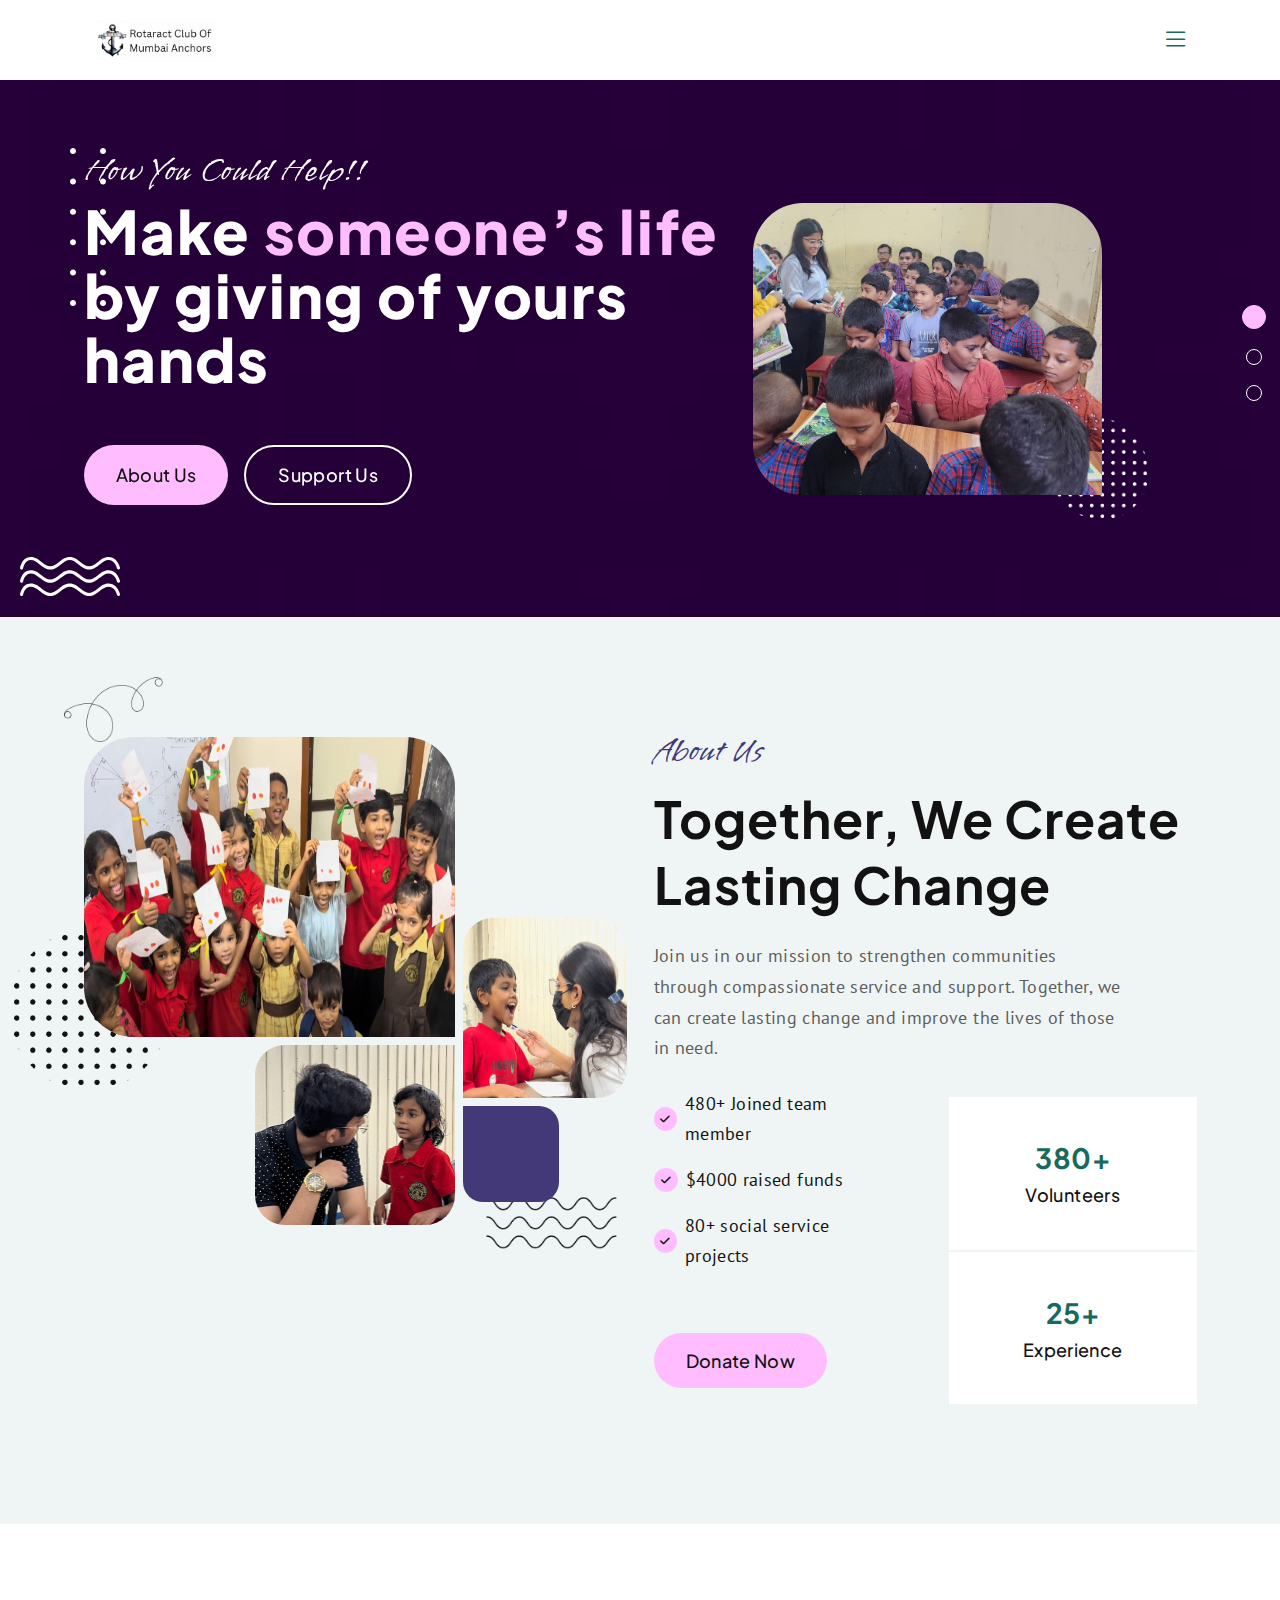
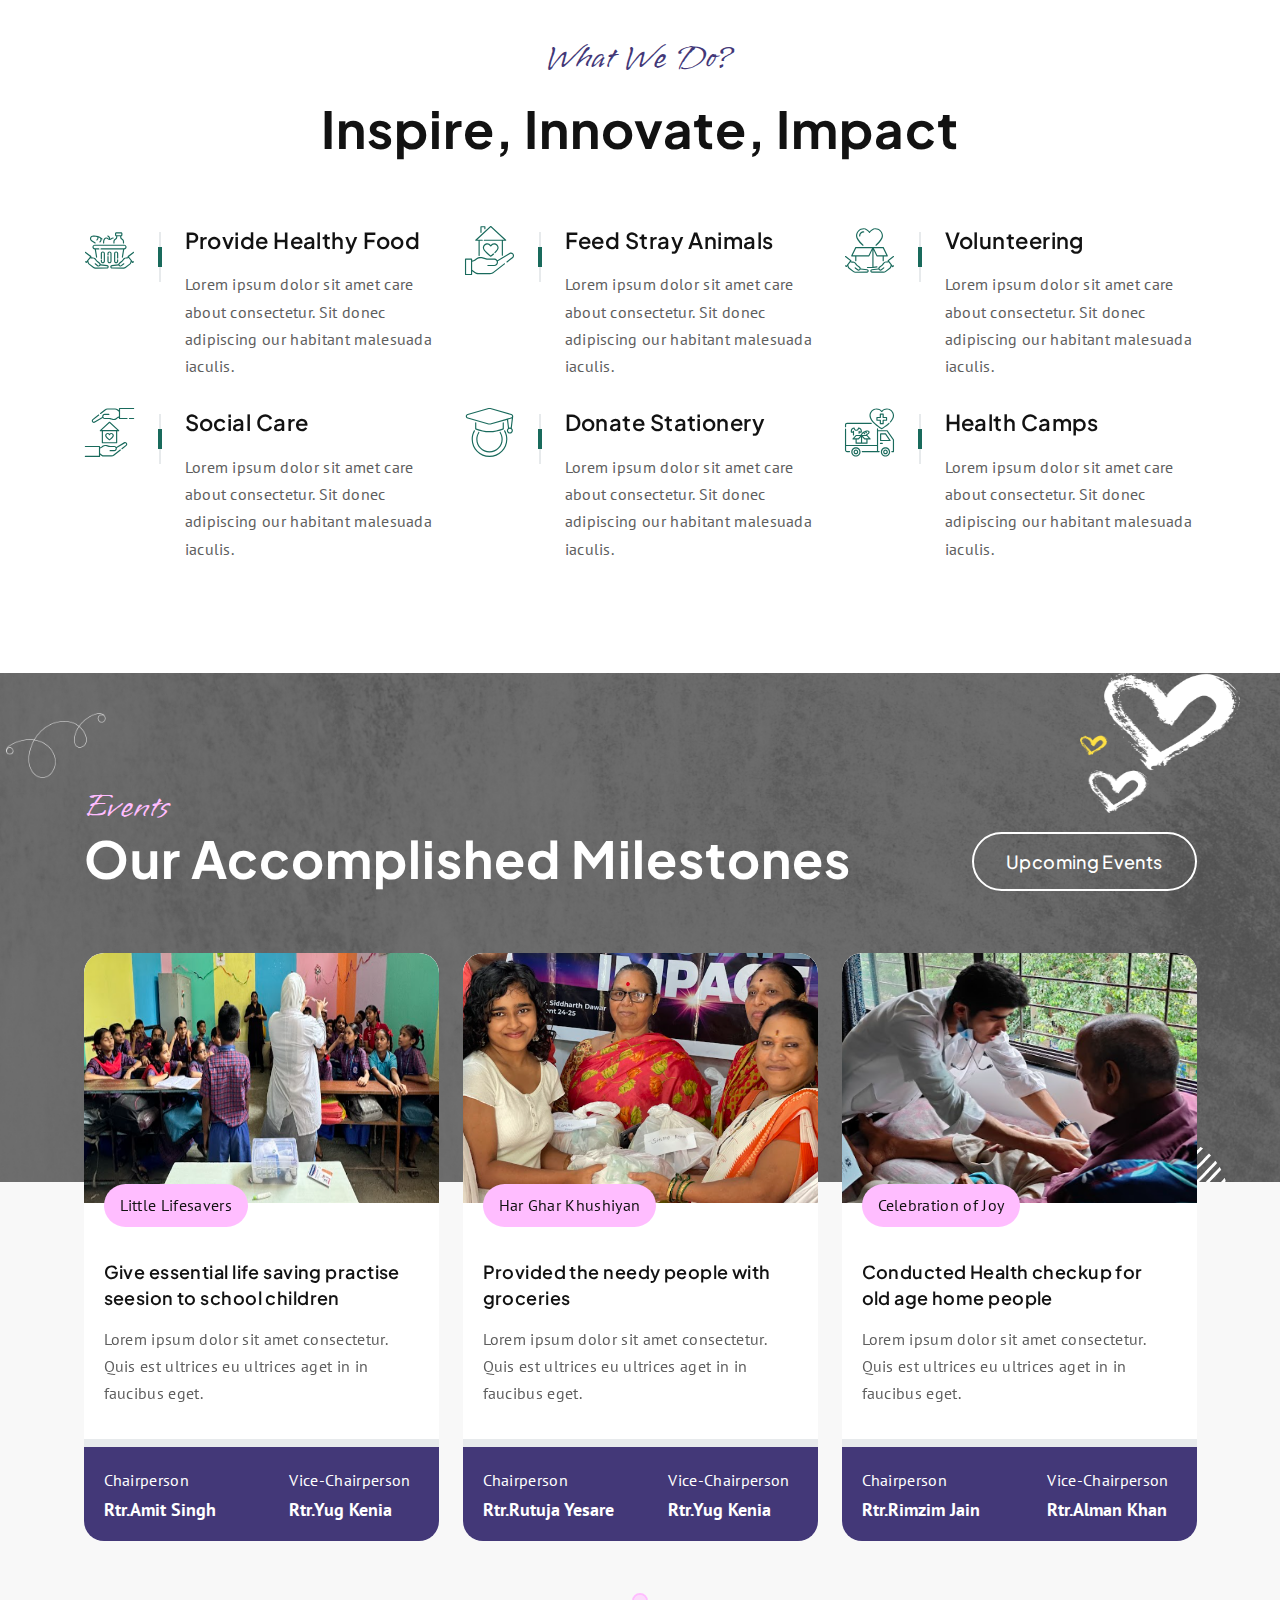
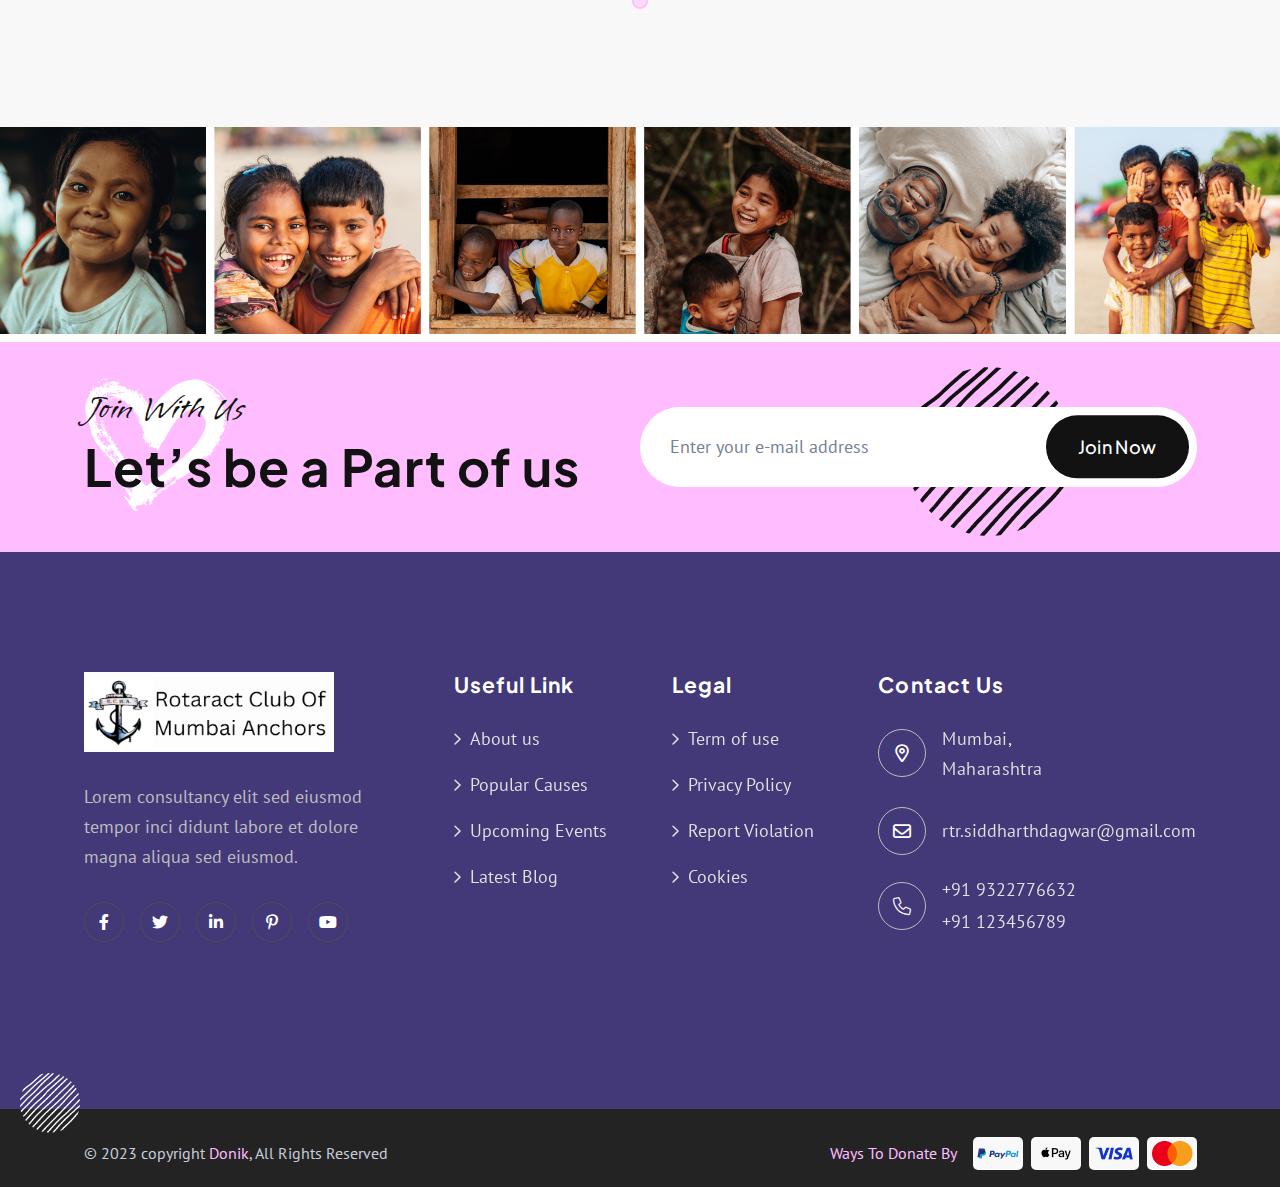
==== commit 25ed5d97: "first prototype" ====
--- a/index.html
+++ b/index.html
@@ -1,31 +1,56 @@
 <!DOCTYPE html>
 <html dir="ltr" lang="zxx">
-
-<!-- Mirrored from boomdevstheme.com/tf/html/donik/ by HTTrack Website Copier/3.x [XR&CO'2014], Thu, 03 Oct 2024 05:32:09 GMT -->
-<head>
+  <!-- Mirrored from boomdevstheme.com/tf/html/donik/index-2.html by HTTrack Website Copier/3.x [XR&CO'2014], Thu, 03 Oct 2024 05:33:03 GMT -->
+  <head>
     <meta name="viewport" content="width=device-width,initial-scale=1.0" />
     <meta charset="utf-8" />
-    <meta name="description" content="Donik - Charity & Fundraising HTML5 Template" />
-    <meta name="keywords" content="charity, fundraising, donate today, give back, support, donation drive, community support, kindness, charitable Cause, helping hand, humanity, charity work, financial support, charity event, supporting veterans, donors" />
-    <meta name="author" content="BoomDevs" />
-
-    <title>Donik - Charity & Fundraising HTML5 Template</title>
+    <meta name="description" content="RCMA - Rotaract Club Of Mumbai Anchors" />
+    <meta
+      name="keywords"
+      content="charity, fundraising, donate today, give back, support, donation drive, community support, kindness, charitable Cause, helping hand, humanity, charity work, financial support, charity event, supporting veterans, donors"
+    />
+    <!-- <meta name="author" content="BoomDevs" /> -->
+
+    <title>RCMA - Rotaract Club Of Mumbai Anchors</title>
 
     <link rel="icon" type="image/png" href="images/logo/favicon.png" />
 
-    <link rel="apple-touch-icon" href="images/logo/apple-touch-icon.png" />
-    <link rel="apple-touch-icon" sizes="57x57" href="images/logo/apple-touch-icon-57x57.png" />
-    <link rel="apple-touch-icon" sizes="72x72" href="images/logo/apple-touch-icon-72x72.png" />
-    <link rel="apple-touch-icon" sizes="76x76" href="images/logo/apple-touch-icon-76x76.png" />
-    <link rel="apple-touch-icon" sizes="114x114" href="images/logo/apple-touch-icon-114x114.png" />
-    <link rel="apple-touch-icon" sizes="120x120" href="images/logo/apple-touch-icon-120x120.png" />
-    <link rel="apple-touch-icon" sizes="144x144" href="images/logo/apple-touch-icon-144x144.png" />
-    <link rel="apple-touch-icon" sizes="152x152" href="images/logo/apple-touch-icon-152x152.png" />
-    <link rel="apple-touch-icon" sizes="180x180" href="images/logo/apple-touch-icon-180x180.png" />
-
-    <link rel="preconnect" href="https://fonts.googleapis.com/">
-    <link rel="preconnect" href="https://fonts.gstatic.com/" crossorigin> 
-    <link href="https://fonts.googleapis.com/css2?family=Nunito+Sans:opsz,wght@6..12,600&amp;family=PT+Sans:wght@400;700&amp;family=Plus+Jakarta+Sans:wght@300;400;500;600;700;800&amp;family=Vujahday+Script&amp;display=swap" rel="stylesheet">
+    <link rel="apple-touch-icon" href="images/logo/favicon.png" />
+    <link rel="apple-touch-icon" sizes="57x57" href="images/logo/favicon.png" />
+    <link rel="apple-touch-icon" sizes="72x72" href="images/logo/favicon.png" />
+    <link rel="apple-touch-icon" sizes="76x76" href="images/logo/favicon.png" />
+    <link
+      rel="apple-touch-icon"
+      sizes="114x114"
+      href="images/logo/favicon.png"
+    />
+    <link
+      rel="apple-touch-icon"
+      sizes="120x120"
+      href="images/logo/favicon.png"
+    />
+    <link
+      rel="apple-touch-icon"
+      sizes="144x144"
+      href="images/logo/favicon.png"
+    />
+    <link
+      rel="apple-touch-icon"
+      sizes="152x152"
+      href="images/logo/favicon.png"
+    />
+    <link
+      rel="apple-touch-icon"
+      sizes="180x180"
+      href="images/logo/favicon.png"
+    />
+
+    <link rel="preconnect" href="https://fonts.googleapis.com/" />
+    <link rel="preconnect" href="https://fonts.gstatic.com/" crossorigin />
+    <link
+      href="https://fonts.googleapis.com/css2?family=Nunito+Sans:opsz,wght@6..12,600&amp;family=PT+Sans:wght@400;700&amp;family=Plus+Jakarta+Sans:wght@300;400;500;600;700;800&amp;family=Vujahday+Script&amp;display=swap"
+      rel="stylesheet"
+    />
     <link rel="stylesheet" href="css/bootstrap.min.css" />
     <link rel="stylesheet" href="css/fontawesome.min.css" />
     <link rel="stylesheet" href="css/magnific-popup.css" />
@@ -36,1535 +61,1946 @@
     <link rel="stylesheet" href="css/style.css" />
 
     <!--[if lt IE 9]>
-    <script src="https://oss.maxcdn.com/html5shiv/3.7.2/html5shiv.min.js"></script>
-    <script src="https://oss.maxcdn.com/respond/1.4.2/respond.min.js"></script>
+      <script src="https://oss.maxcdn.com/html5shiv/3.7.2/html5shiv.min.js"></script>
+      <script src="https://oss.maxcdn.com/respond/1.4.2/respond.min.js"></script>
     <![endif]-->
-</head>
-<body>
-    <!-- Preloader Start !-->
-    <div id="preloader">
-        <div id="preloader-status">
-            <img src="images/preloader.svg" alt="Preloader">
-        </div>
-    </div>
-    <!-- Preloader End !-->
-
+  </head>
+  <body>
     <!-- Header Start !-->
-    <header class="header-area style-1">
-        <!-- Header Top Start -->
-        <div class="header-top">
-            <div class="custom-container">
-                <div class="header-top-inner">
-                    <div class="header-top-info">
-                        <div class="header-contact-info">
-                            <span><a href="mailto:hello@donik.com"><i class="fa-solid fa-envelope"></i>infomail@gmail.com</a> </span>
-                             <span><a href="tel:+123-456-7890" class="contact-info-item"><i class="icon-phone "></i>(+123) 456 7890</a></span>
-                        </div>
-                    </div>
-                    <div class="header-top-info">
-                        <div class="header-contact-info">
-                            <span><a href="#" class="contact-info-item">FAQ</a></span>
-                            <span><a href="#">Support</a></span>
-                            <span><a href="#">Donors</a></span>
-                        </div>
-                        <div class="lang-select" >
-                            <a href="#"><i class="icon-globe-1"></i> Eng <i class="icon-angle-down-6"></i> </a>
-                            <ul class="lang-menu ">
-                                <li><a href="#">Ban</a></li>
-                                <li><a href="#">Spn</a></li>
-                                <li><a href="#">Arab</a></li>
+    <header class="header-area style-2">
+      <div class="header-menu-area sticky-header">
+        <div class="container">
+          <div class="header-menu-area-inner">
+            <div class="row">
+              <div
+                class="col-xl-3 col-lg-3 col-md-6 col-6 d-flex align-items-right"
+              >
+                <div class="logo">
+                  <a href="index-2.html" class="standard-logo"
+                    ><img src="images/logo/logo2.png" alt="logo"
+                  /></a>
+                  <a href="index-2.html" class="sticky-logo"
+                    ><img src="images/logo/logo2.png" alt="logo"
+                  /></a>
+                  <a href="index-2.html" class="retina-logo"
+                    ><img src="images/logo/logo2.png" alt="logo"
+                  /></a>
+                </div>
+              </div>
+              <div
+                class="col-xl-9 col-lg-9 col-md-6 col-6 d-flex align-items-center justify-content-end"
+              >
+                <div class="menu d-inline-block">
+                  <nav id="main-menu" class="main-menu">
+                    <ul>
+                      <li>
+                        <a href="#">Home</a>
+                        <!-- <ul class="submenu">
+                          <li><a href="index-2.html">Home Page 1</a></li>
+                          <li><a href="index-3.html">Home Page 2</a></li>
+                          <li class="dropdown">
+                            <a href="index-4.html">Home Page 3</a>
+                            <ul class="submenu">
+                              <li><a href="about-us.html">About us</a></li>
+                              <li class="dropdown">
+                                <a href="causes.html">Causes</a>
+                                <ul class="submenu">
+                                  <li><a href="causes.html">Causes</a></li>
+                                  <li>
+                                    <a href="causes-details.html"
+                                      >Causes Details Page</a
+                                    >
+                                  </li>
+                                </ul>
+                              </li>
+                              <li class="dropdown">
+                                <a href="donor-wall.html">Pages</a>
+                                <ul class="submenu">
+                                  <li>
+                                    <a href="donor-wall.html"
+                                      >Donor Wall Page</a
+                                    >
+                                  </li>
+                                  <li>
+                                    <a href="donation-details.html"
+                                      >Donation Details Page</a
+                                    >
+                                  </li>
+                                  <li><a href="events.html">Events Page</a></li>
+                                  <li>
+                                    <a href="event-details.html"
+                                      >Event Details Page</a
+                                    >
+                                  </li>
+                                </ul>
+                              </li>
+                              <li class="dropdown">
+                                <a href="blog.html">Blog</a>
+                                <ul class="submenu">
+                                  <li><a href="blog.html">Blog</a></li>
+                                  <li>
+                                    <a href="blog-details.html"
+                                      >Blog Details Page</a
+                                    >
+                                  </li>
+                                </ul>
+                              </li>
+                              <li><a href="contact.html">Contact us</a></li>
                             </ul>
-                        </div>
-                    </div>
-                </div>
-            </div>
-        </div>
-        <!-- Header Top End -->
-        <!-- Header Nav Menu Start -->
-        <div class="header-menu-area sticky-header">
-            <div class="custom-container">
-                <div class="header-menu-area-inner">
-                    <div class="row">
-                        <div class="col-xl-3 col-lg-3 col-md-6 col-6 d-flex align-items-center">
-                            <div class="logo">
-                                <a href="index-2.html" class="standard-logo"><img src="images/logo/logo.png" alt="logo" /></a>
-                                <a href="index-2.html" class="sticky-logo"><img src="images/logo/logo4.png" alt="logo" /></a>
-                                <a href="index-2.html" class="retina-logo"><img src="images/logo/logo.png" alt="logo" /></a>
-                            </div>
-                        </div>
-                        <div class="col-xl-9 col-lg-9 col-md-6 col-6 d-flex align-items-center justify-content-between">
-                            <div class="menu d-inline-block">
-                                <nav id="main-menu" class="main-menu">
-                                    <ul>
-                                        <li class="dropdown active">
-                                            <a href="index-2.html">Home</a>
-                                            <ul class="submenu">
-                                                <li><a href="index-2.html">Home Page 1</a></li>
-                                                <li><a href="index-3.html">Home Page 2</a></li>
-                                                <li class="dropdown"><a href="index-4.html">Home Page 3</a>
-                                                    <ul class="submenu">
-                                                         <li><a href="about-us.html">About us</a></li>
-                                                        <li class="dropdown"><a href="causes.html">Causes</a>
-                                                            <ul class="submenu">
-                                                                <li><a href="causes.html">Causes</a></li>
-                                                                <li><a href="causes-details.html">Causes Details Page</a></li>
-                                                            </ul>
-                                                        </li>
-                                                        <li class="dropdown">
-                                                            <a href="donor-wall.html">Pages</a>
-                                                            <ul class="submenu">
-                                                                <li ><a href="donor-wall.html">Donor Wall Page</a></li>
-                                                                <li><a href="donation-details.html">Donation Details Page</a></li>
-                                                                <li><a href="events.html">Events Page</a></li>
-                                                                <li><a href="event-details.html">Event Details Page</a></li>
-                                                            </ul>
-                                                        </li>
-                                                        <li class="dropdown">
-                                                            <a href="blog.html">Blog</a>
-                                                            <ul class="submenu">
-                                                                <li><a href="blog.html">Blog</a></li>
-                                                                <li><a href="blog-details.html">Blog Details Page</a></li>
-                                                            </ul>
-                                                        </li>
-                                                        <li><a href="contact.html">Contact us</a></li>
-                                                    </ul>
-                                                </li>
-                                            </ul>
-                                        </li>
-                                        <li><a href="about-us.html">About us</a></li>
-                                        <li class="dropdown">
-                                            <a href="causes.html">Causes</a>
-                                            <ul class="submenu">
-                                                <li><a href="causes.html">Causes</a></li>
-                                                 <li><a href="causes-details.html">Causes Details Page</a></li>
-                                            </ul>
-                                        </li>
-                                        <li class="dropdown">
-                                            <a href="donor-wall.html">Pages</a>
-                                            <ul class="submenu">
-                                                <li ><a href="donor-wall.html">Donor Wall Page</a></li>
-                                                <li><a href="donation-details.html">Donation Details Page</a></li>
-                                                <li><a href="events.html">Events Page</a></li>
-                                                <li><a href="event-details.html">Event Details Page</a></li>
-                                            </ul>
-                                        </li>
-                                        <li class="dropdown">
-                                            <a href="blog.html">Blog</a>
-                                            <ul class="submenu">
-                                                <li><a href="blog.html">Blog</a></li>
-                                                 <li><a href="blog-details.html">Blog Details Page</a></li>
-                                            </ul>
-                                        </li>
-                                        <li><a href="contact.html">Contact us</a></li>
-                                    </ul>
-                                </nav>
-                            </div>
-                            <!-- Header Button Start !-->
-                            <a href="donation-details.html" class="header-btn style-1 bubble"> Donate Now</a>
-                            <!-- Header Button Start !-->
-                            <!-- Mobile Menu Toggle Button Start !-->
-                            <div class="mobile-menu-bar  text-end">
-                                <a href="#" class="mobile-menu-toggle-btn"><i class="fal fa-bars"></i></a>
-                            </div>
-                            <!-- Mobile Menu Toggle Button End !-->
-                        </div>
-                    </div>
-                </div>
-            </div>
-        </div>
-        <!-- Header Nav Menu End -->
+                          </li>
+                        </ul> -->
+                      </li>
+                      <li><a href="#">About us</a></li>
+                      <li><a href="#">Our Team</a></li>
+                      <li class="dropdown">
+                        <a href="#">Donors</a>
+                        <ul class="submenu">
+                          <!-- <li><a href="causes.html">Causes</a></li> -->
+                          <li>
+                            <a href="#">Donor Wall Page</a>
+                          </li>
+                          <li>
+                            <a href="#">Donation Details Page</a>
+                          </li>
+                        </ul>
+                      </li>
+                      <li class="dropdown">
+                        <a href="#">Events</a>
+                        <ul class="submenu">
+                          <li><a href="events.html">Events Page</a></li>
+                          <li>
+                            <a href="event-details.html">Event Details Page</a>
+                          </li>
+                        </ul>
+                      </li>
+                      <!-- <li class="dropdown">
+                        <a href="blog.html">Blog</a>
+                        <ul class="submenu">
+                          <li><a href="blog.html">Blog</a></li>
+                          <li>
+                            <a href="blog-details.html">Blog Details Page</a>
+                          </li>
+                        </ul>
+                      </li> -->
+                      <li><a href="#">Contact us</a></li>
+                    </ul>
+                  </nav>
+                </div>
+                <!-- Header Button Start !-->
+                <a href="#" class="header-btn bubble-green">Become a Member</a>
+                <!-- Header Button Start !-->
+                <!-- Mobile Menu Toggle Button Start !-->
+                <div class="mobile-menu-bar text-end">
+                  <a href="#" class="mobile-menu-toggle-btn"
+                    ><i class="fal fa-bars"></i
+                  ></a>
+                </div>
+                <!-- Mobile Menu Toggle Button End !-->
+              </div>
+            </div>
+          </div>
+        </div>
+      </div>
     </header>
     <!-- Header End !-->
 
     <!-- Menu Sidebar Section Start -->
     <div class="menu-sidebar-area">
-        <div class="menu-sidebar-wrapper">
-            <div class="menu-sidebar-close">
-                <button class="menu-sidebar-close-btn" id="menu_sidebar_close_btn"><i class="fal fa-times"></i></button>
-            </div>
-            <div class="menu-sidebar-content">
-                <div class="menu-sidebar-logo">
-                    <a href="index-2.html"><img src="images/logo/logo4.png" alt="logo"/></a>
-                </div>
-                <div class="mobile-nav-menu"></div>
-                <div class="menu-sidebar-content">
-                    <div class="menu-sidebar-single-widget">
-                        <h5 class="menu-sidebar-title">Contact Info</h5>
-                        <div class="header-contact-info">
-                            <span><i class="fa-solid fa-location-dot"></i>20, Bordeshi, New York, US</span>
-                            <span><a href="mailto:hello@donik.com"><i class="fa-solid fa-envelope"></i>hello@donik.com</a></span>
-                            <span><a href="tel:+123-456-7890"><i class="fa-solid fa-phone"></i>+123-456-7890</a></span>
-                        </div>
-                        <div class="social-profile">
-                            <a href="#"><i class="fa-brands fa-facebook-f"></i></a>
-                            <a href="#"><i class="fa-brands fa-twitter"></i></a>
-                            <a href="#"><i class="fa-brands fa-linkedin-in"></i></a>
-                            <a href="#"><i class="fa-brands fa-youtube"></i></a>
-                        </div>
-                    </div>
-                </div>
-            </div>
-        </div>
+      <div class="menu-sidebar-wrapper">
+        <div class="menu-sidebar-close">
+          <button class="menu-sidebar-close-btn" id="menu_sidebar_close_btn">
+            <i class="fal fa-times"></i>
+          </button>
+        </div>
+        <div class="menu-sidebar-content">
+          <div class="menu-sidebar-logo">
+            <a href="index-2.html"
+              ><img src="images/logo/logo2.png" alt="logo"
+            /></a>
+          </div>
+          <div class="mobile-nav-menu"></div>
+          <!-- <div class="menu-sidebar-content">
+            <div class="menu-sidebar-single-widget">
+              <h5 class="menu-sidebar-title">Contact Info</h5>
+              <div class="header-contact-info">
+                <span
+                  ><i class="fa-solid fa-location-dot"></i>20, Bordeshi, New
+                  York, US</span
+                >
+                <span
+                  ><a href="mailto:hello@donik.com"
+                    ><i class="fa-solid fa-envelope"></i>hello@donik.com</a
+                  ></span
+                >
+                <span
+                  ><a href="tel:+123-456-7890"
+                    ><i class="fa-solid fa-phone"></i>+123-456-7890</a
+                  ></span
+                >
+              </div>
+              <div class="social-profile">
+                <a href="#"><i class="fa-brands fa-facebook-f"></i></a>
+                <a href="#"><i class="fa-brands fa-twitter"></i></a>
+                <a href="#"><i class="fa-brands fa-linkedin-in"></i></a>
+                <a href="#"><i class="fa-brands fa-youtube"></i></a>
+              </div>
+            </div>
+          </div> -->
+        </div>
+      </div>
     </div>
-
     <!-- Menu Sidebar Section Start -->
     <div class="body-overlay"></div>
 
     <!-- Slider Section Start !-->
-    <div class="slider-area style-1" id="slider-area">
-        <div class="slider-bg-image"  style="background-image: url('images/slider/slider-1.jpg')">
+    <div
+      class="slider-area style-2"
+      id="slider-area"
+      style="background-image: url('images/slider/th.jpg')"
+    >
+      <div class="slider-wrapper">
+        <!-- single slider start -->
+        <div class="single-slider-wrapper">
+          <div class="single-slider">
             <div class="slider-overlay"></div>
-        </div>
-        <div class="slider-wrapper">
-            <!-- single slider start -->
-            <div class="single-slider-wrapper">
-                <div class="single-slider">
-                    <div class="container h-100 align-self-center">
-                        <div class="row h-100">
-                            <div class="col-lg-6 align-self-center order-2 order-lg-1">
-                                <div class="slider-content-wrapper">
-                                    <div class="slider-content">
-                                        <span class="slider-short-title">How you could help!!</span>
-                                        <h1 class="slider-title"><span>Raise hand </span> for helpless child</h1>
-                                        <p class="slider-short-desc">Lorem ipsum dolor sit amet consectetur. Nulla quisque varius et malesuada. Non amet dignissim magna pellentesque donec dolor.</p>
-                                        <div class="slider-btn-wrapper style-1">
-                                            <a href="contact.html" class="theme-btn style-1 bubble">Support Us</a>
-                                            <a href="about-us.html" class="theme-btn style-2 bubble">About Us</a>
-                                        </div>
-                                    </div>
-                                </div>
-                            </div>
-                            <div class="col-lg-6 align-self-center  order-1 order-lg-2">
-                                <div class="slider-image">
-                                    <div class="sketch-1">
-                                        <img src="images/shape/heart-1.png" alt="sketch">
-                                    </div>
-                                    <div class="sketch-2">
-                                        <img src="images/shape/snake.png" alt="sketch">
-                                    </div>
-                                    <div class="sketch-3">
-                                        <img src="images/shape/dots.png" alt="sketch">
-                                    </div>
-                                    <div class="sketch-4">
-                                        <img src="images/shape/ornament.png" alt="sketch">
-                                    </div>
-                                    <div class="slider-image-shape">
-                                        <img class="slider-main-img slider-image-1" src="images/slider/happy-children.jpg" alt="feature image" />
-                                    </div>
-                                </div>
-                            </div>
+            <div class="top-shape">
+              <img src="images/header-slider-2/shape1.svg" alt="Shape" />
+            </div>
+            <div class="bottom-shape">
+              <img src="images/header-slider-2/shape2.svg" alt="Shape" />
+            </div>
+            <div class="container align-self-center">
+              <div class="single-slider-inner">
+                <div class="row">
+                  <div
+                    class="col-md-7 col-12 align-self-center order-2 order-md-1"
+                  >
+                    <div class="slider-content-wrapper">
+                      <div class="slider-content">
+                        <span class="slider-short-title"
+                          >How you could help!!</span
+                        >
+                        <h1 class="slider-title">
+                          Make
+                          <span style="color: #ffbdff">someone’s life</span> by
+                          giving of yours hands
+                        </h1>
+                        <div class="slider-btn-wrapper style-2">
+                          <a href="#" class="theme-btn style-1 bubble-white"
+                            >About Us</a
+                          >
+                          <a
+                            href="contact.html"
+                            class="theme-btn style-2 bubble-yellow"
+                            >Support Us</a
+                          >
                         </div>
-                    </div>
-                </div>
-            </div>
-            <!-- single slider end -->
-
-            <!-- single slider start -->
-            <div class="single-slider-wrapper">
-                <div class="single-slider">
-                    <div class="container h-100 align-self-center">
-                        <div class="row h-100">
-                            <div class="col-lg-6 align-self-center order-2 order-lg-1">
-                                <div class="slider-content-wrapper">
-                                    <div class="slider-content">
-                                        <span class="slider-short-title">How you could help!!</span>
-                                        <h1 class="slider-title"><span>These kids  </span> need your love and support</h1>
-                                        <p class="slider-short-desc">Lorem ipsum dolor sit amet consectetur. Nulla quisque varius et malesuada. Non amet dignissim magna pellentesque donec dolor.</p>
-                                        <div class="slider-btn-wrapper style-1">
-                                            <a href="contact.html" class="theme-btn style-1 bubble">Support Us</a>
-                                            <a href="about-us.html" class="theme-btn style-2 bubble">About Us</a>
-                                        </div>
-                                    </div>
-                                </div>
-                            </div>
-                            <div class="col-lg-6 align-self-center  order-1 order-lg-2">
-                                <div class="slider-image">
-                                    <div class="sketch-1">
-                                        <img src="images/shape/heart-1.png" alt="sketch">
-                                    </div>
-                                    <div class="sketch-2">
-                                        <img src="images/shape/snake.png" alt="sketch">
-                                    </div>
-                                    <div class="sketch-3">
-                                        <img src="images/shape/dots.png" alt="sketch">
-                                    </div>
-                                    <div class="sketch-4">
-                                        <img src="images/shape/ornament.png" alt="sketch">
-                                    </div>
-                                    <div class="slider-image-shape">
-                                        <img class="slider-main-img slider-image-2" src="images/slider/children.jpg" alt="feature image" />
-                                    </div>
-                                </div>
-                            </div>
+                      </div>
+                    </div>
+                  </div>
+                  <div
+                    class="col-md-4 col-12 align-self-center order-1 order-md-2"
+                  >
+                    <div class="slider-image">
+                      <div class="bottom-shape2">
+                        <img src="images/shape/ornament-dots.png" alt="" />
+                      </div>
+                      <img
+                        src="images/slider/slider-bg.png"
+                        alt="feature image"
+                        width="500"
+                        height="300"
+                      />
+                    </div>
+                  </div>
+                </div>
+              </div>
+            </div>
+          </div>
+        </div>
+        <!-- single slider end -->
+        <!-- single slider start -->
+        <div class="single-slider-wrapper">
+          <div class="single-slider">
+            <div class="slider-overlay"></div>
+            <div class="top-shape">
+              <img src="images/header-slider-2/shape1.svg" alt="Shape" />
+            </div>
+            <div class="bottom-shape">
+              <img src="images/header-slider-2/shape2.svg" alt="Shape" />
+            </div>
+            <div class="container align-self-center">
+              <div class="single-slider-inner">
+                <div class="row">
+                  <div
+                    class="col-md-7 col-12 align-self-center order-2 order-md-1"
+                  >
+                    <div class="slider-content-wrapper">
+                      <div class="slider-content">
+                        <span class="slider-short-title"
+                          >How you could help!!</span
+                        >
+                        <h1 class="slider-title">
+                          Every
+                          <span style="color: #ffbdff">act of kindness</span> is
+                          step for better world
+                        </h1>
+                        <div class="slider-btn-wrapper style-2">
+                          <a
+                            href="about-us.html"
+                            class="theme-btn style-1 bubble-white"
+                            >About Us</a
+                          >
+                          <a
+                            href="contact.html"
+                            class="theme-btn style-2 bubble-yellow"
+                            >Support Us</a
+                          >
                         </div>
-                    </div>
-                </div>
-            </div>
-            <!-- single slider end -->
-
-            <!-- single slider start -->
-            <div class="single-slider-wrapper">
-                <div class="single-slider">
-                    <div class="container h-100 align-self-center">
-                        <div class="row h-100">
-                            <div class="col-lg-6 align-self-center order-2 order-lg-1">
-                                <div class="slider-content-wrapper">
-                                    <div class="slider-content">
-                                        <span class="slider-short-title">How you could help!!</span>
-                                        <h1 class="slider-title"><span>Give love  </span> and support to the children's</h1>
-                                        <p class="slider-short-desc">Lorem ipsum dolor sit amet consectetur. Nulla quisque varius et malesuada. Non amet dignissim magna pellentesque donec dolor.</p>
-                                        <div class="slider-btn-wrapper style-1">
-                                            <a href="contact.html" class="theme-btn style-1 bubble">Support Us</a>
-                                            <a href="about-us.html" class="theme-btn style-2 bubble">About Us</a>
-                                        </div>
-                                    </div>
-                                </div>
-                            </div>
-                            <div class="col-lg-6 align-self-center  order-1 order-lg-2">
-                                <div class="slider-image">
-                                    <div class="sketch-1">
-                                        <img src="images/shape/heart-1.png" alt="sketch">
-                                    </div>
-                                    <div class="sketch-2">
-                                        <img src="images/shape/snake.png" alt="sketch">
-                                    </div>
-                                    <div class="sketch-3">
-                                        <img src="images/shape/dots.png" alt="sketch">
-                                    </div>
-                                    <div class="sketch-4">
-                                        <img src="images/shape/ornament.png" alt="sketch">
-                                    </div>
-                                    <div class="slider-image-shape">
-                                        <img class="slider-main-img slider-image-3" src="images/slider/children2.jpg" alt="feature image" />
-                                    </div>
-                                </div>
-                            </div>
+                      </div>
+                    </div>
+                  </div>
+                  <div
+                    class="col-md-4 col-12 align-self-center order-1 order-md-2"
+                  >
+                    <div class="slider-image">
+                      <div class="bottom-shape2">
+                        <img src="images/shape/ornament-dots.png" alt="" />
+                      </div>
+                      <img
+                        src="images/slider/slider-bg2.png"
+                        alt="feature image"
+                        width="500"
+                        height="300"
+                      />
+                    </div>
+                  </div>
+                </div>
+              </div>
+            </div>
+          </div>
+        </div>
+        <!-- single slider end -->
+        <!-- single slider start -->
+        <div class="single-slider-wrapper">
+          <div class="single-slider">
+            <div class="slider-overlay"></div>
+            <div class="top-shape">
+              <img src="images/header-slider-2/shape1.svg" alt="Shape" />
+            </div>
+            <div class="bottom-shape">
+              <img src="images/header-slider-2/shape2.svg" alt="Shape" />
+            </div>
+            <div class="container align-self-center">
+              <div class="single-slider-inner">
+                <div class="row">
+                  <div
+                    class="col-md-7 col-12 align-self-center order-2 order-md-1"
+                  >
+                    <div class="slider-content-wrapper">
+                      <div class="slider-content">
+                        <span class="slider-short-title"
+                          >How you could help!!</span
+                        >
+                        <h1 class="slider-title">
+                          Our
+                          <span style="color: #ffbdff">actions today</span>
+                          shape a brighter tomorrow
+                        </h1>
+                        <div class="slider-btn-wrapper style-2">
+                          <a
+                            href="about-us.html"
+                            class="theme-btn style-1 bubble-white"
+                            >About Us</a
+                          >
+                          <a
+                            href="contact.html"
+                            class="theme-btn style-2 bubble-yellow"
+                            >Support Us</a
+                          >
                         </div>
-                    </div>
-                </div>
-            </div>
-            <!-- single slider end -->
-        </div>
+                      </div>
+                    </div>
+                  </div>
+                  <div
+                    class="col-md-4 col-12 align-self-center order-1 order-md-2"
+                  >
+                    <div class="slider-image">
+                      <div class="bottom-shape2">
+                        <img src="images/shape/ornament-dots.png" alt="" />
+                      </div>
+                      <img
+                        src="images/slider/slider-bg3.png"
+                        alt="feature image"
+                        style="
+                          width: 510px !important;
+                          height: 320px !important;
+                        "
+                      />
+                    </div>
+                  </div>
+                </div>
+              </div>
+            </div>
+          </div>
+        </div>
+        <!-- single slider end -->
+      </div>
     </div>
     <!-- Slider Section End !-->
 
-    <!-- Slider bottom Shape !-->
-    <div class="slider-bottom-shape">
-        <img src="images/slider-3/Subtract.svg" alt="">
-    </div>
-
-    <!-- Feature Area Start-->
-    <div class="feature-area style-1">
-        <div class="container">
-            <div class="row gy-4  gy-lg-5 feature-area-wrapper">
-                <div class="col-md-6 col-xl-3">
-                    <!-- single info-card start -->
-                    <div class="info-card " >
-                        <div class="card-inner">
-                            <div class="image-wrapper">
-                                <img src="images/feature/card-bg-4.jpg" alt="">
-                            </div>
-                            <div class="content-wrapper">
-                                <div class="title-wrapper">
-                                    <div class="icon">
-                                        <i class="icon-shelter"></i>
-                                    </div>
-                                    <h3><a href="#" class="title">House & shelter</a></h3>
-                                </div>
-                                <div class="content">
-                                    <p class="desc">Your gift today can help to change a any ones future life for better the world</p>
-                                </div>
-                            </div>
-                        </div>
-                        <div class="read-more">
-                            <a href="#">
-                                <span class="icon">
-                                    <i class="fa-solid fa-arrow-right"></i>
-                                </span>
-                            </a>
-                        </div>
-                    </div>
-                    <!-- single info-card End-->
-                </div>
-                <div class="col-md-6 col-xl-3">
-                    <!-- single info-card start -->
-                    <div class="info-card " >
-                        <div class="card-inner">
-                            <div class="image-wrapper">
-                                <img src="images/feature/card-bg-2.jpg" alt="">
-                            </div>
-                            <div class="content-wrapper">
-                                <div class="title-wrapper">
-                                    <div class="icon">
-                                        <i class="icon-gift-box"></i>
-                                    </div>
-                                    <h3><a href="#" class="title">Food & groceries</a></h3>
-                                </div>
-                                <div class="content">
-                                    <p class="desc">Your gift today can help to change a any ones future life for better the world</p>
-                                </div>
-                            </div>
-                        </div>
-                        <div class="read-more">
-                            <a href="#">
-                                <span class="icon">
-                                    <i class="fa-solid fa-arrow-right"></i>
-                                </span>
-                            </a>
-                        </div>
-                    </div>
-                    <!-- single info-card End-->
-                </div>
-                <div class="col-md-6 col-xl-3">
-                    <!-- single info-card start -->
-                    <div class="info-card " >
-                        <div class="card-inner">
-                            <div class="image-wrapper">
-                                <img src="images/feature/card-bg-3.jpg" alt="">
-                            </div>
-                            <div class="content-wrapper">
-                                <div class="title-wrapper">
-                                    <div class="icon">
-                                        <i class="icon-shelter-small"></i>
-                                    </div>
-                                    <h3><a href="#" class="title">Love & support</a></h3>
-                                </div>
-                                <div class="content">
-                                    <p class="desc">Your gift today can help to change a any ones future life for better the world</p>
-                                </div>
-                            </div>
-                        </div>
-                        <div class="read-more">
-                            <a href="#">
-                                <span class="icon">
-                                    <i class="fa-solid fa-arrow-right"></i>
-                                </span>
-                            </a>
-                        </div>
-                    </div>
-                    <!-- single info-card End-->
-                </div>
-                <div class="col-md-6 col-xl-3">
-                    <!-- single info-card start -->
-                    <div class="info-card " >
-                        <div class="card-inner">
-                            <div class="image-wrapper">
-                                <img src="images/feature/card-bg-1.jpg" alt="">
-                            </div>
-                            <div class="content-wrapper">
-                                <div class="title-wrapper">
-                                    <div class="icon">
-                                        <i class="icon-ambulance"></i>
-                                    </div>
-                                    <h3><a href="#" class="title">Health & insurance</a></h3>
-                                </div>
-                                <div class="content">
-                                    <p class="desc">Your gift today can help to change a any ones future life for better the world</p>
-                                </div>
-                            </div>
-                        </div>
-                        <div class="read-more">
-                            <a href="#">
-                                <span class="icon">
-                                    <i class="fa-solid fa-arrow-right"></i>
-                                </span>
-                            </a>
-                        </div>
-                    </div>
-                    <!-- single info-card End-->
-                </div>
-            </div>
-        </div>
-    </div>
-    <!-- Feature Area End !-->
-
     <!-- About us Area Start -->
-    <div class="about-us-area style-1" id="about-us-area">
-        <div class="heart-sketch"><img src="images/about/heart.png" alt="sketch"></div>
-        <div class="container">
-            <div class="row gy-5 align-content-center">
-                <div class="col-xl-7 col-12 ">
-                    <!-- About Us Image Wrapper Start -->
-                    <div class="about-us-image-wrapper">
-                        <div class="shape-1"><img src="images/about/circle.png" alt="shape"></div>
-                        <div class="first-wrapper">
-                            <div class="image-1">
-                                <div class="sketch-1"><img src="images/about/ornament.png" alt="shape"></div>
-                                <div class="sketch-2"><img src="images/about/half-circl.png" alt="shape"></div>
-                                <div class="img-wrapper"><img src="images/about/img-1.jpg" alt="about-us"></div>
-                            </div>
-                            <div class="image-2">
-                                <div class="sketch-3"><img src="images/about/half-circl-2.png" alt="shape"></div>
-                                <div class="img-wrapper"><img src="images/about/img-2.jpg" alt="about-us"></div>
-                            </div>
-                        </div>
-                        <div class="second-wrapper">
-                            <div class="image-3">
-                                <div class="img-wrapper"><img src="images/about/img-3.png" alt="about-us"></div>
-                            </div>
-                            <div class="image-4">
-                                <div class="img-wrapper"><img src="images/about/img-4.jpg" alt="about-us"></div>
-                            </div>
-                        </div>
-                    </div>
-                    <!-- About Us Image Wrapper End -->
-                </div>
-                <div class="col-xl-5 col-12">
-                    <!-- About Us Content Wrapper Start -->       
-                    <div class="about-us-content-wrapper">
-                        <a href="https://www.youtube.com/watch?v=SZEflIVnhH8" class="mfp-iframe video-play">
-                           <div class="certified-wrapper">
-                               <div class="certified">
-                                <div class="circle-wrapper">
-                                    <div class="circle">
-                                        <svg viewBox="0 0 100 100"  width="160" height="160">
-                                            <defs><path id="circle" d="M 50, 50 m -37, 0 a 37,37 0 1,1 74,0 a 37,37 0 1,1 -74,0"/></defs>
-                                            <text font-size="10" letter-spacing="1.4"><textPath href="#circle">☆   V  O  L  U  N  T  E  E  R   ☆   V  O  L  U  N  T  E  E  R</textPath></text>
-                                        </svg>
-                                    </div>
-                                    <div class="inner">
-                                        <p><span class="counter">380</span>+</p>
-                                    </div>
-                                </div>
-                               </div>
-                           </div>
-                        </a>
-                        <div class="section-title">
-                            <span class="short-title">About us</span>
-                            <h2 class="title">Our mission is to help earth breath again</h2>
-                            <p class="desc">Lorem ipsum dolor sit amet consectetur. Nulla quisque varius et malesuada. Non amet dignissim magna pellentesque donec dolor.</p>
-                        </div>
-                        <div class="about-us-list">
-                            <div class="list-item">
-                                <div class="icon"><img src="images/about/icon-home.png" alt="icon"></div>
-                                <div class="content-wrapper">
-                                    <h5 class="title">Who we are</h5>
-                                    <p class="desc">Habitant ornare at pretium placerat feugiat cras quis fundrising charity melis for our main mission.</p>
-                                </div>
-                            </div>
-                            <div class="list-item">
-                                <div class="icon">
-                                    <img src="images/about/icon-hand.png" alt="icon">
-                                </div>
-                                <div class="content-wrapper">
-                                    <h5 class="title">Our commitment</h5>
-                                    <p class="desc">Habitant ornare at pretium placerat feugiat cras quis fundrising charity melis for our main mission.</p>
-                                </div>
-                            </div>
-                            <div class="about-btn">
-                                <a href="about-us.html" class="theme-btn style-6 bubble">Learn More</a>
-                            </div>
-                        </div>
-                    </div>
-                    <!-- About Us Content Wrapper End -->   
-                </div>
-            </div>
-        </div>
+    <div class="about-us-area style-2" id="about-us-area">
+      <div class="container">
+        <div class="row gy-5 align-content-center">
+          <div class="col-xl-6 col-12 align-self-cente">
+            <!-- About Us Image Wrapper Start -->
+            <div class="about-us-image-wrapper-2">
+              <div class="image-wrapper-inner">
+                <div class="image-shape-1">
+                  <div class="icon-shape-1">
+                    <img src="images/shape/curlly.png" alt="sketch" />
+                  </div>
+                  <div class="icon-shape-2">
+                    <img src="images/shape/dots2.png" alt="sketch" />
+                  </div>
+                  <div class="image-area">
+                    <img
+                      class="w-full"
+                      src="images/about-us-2/ab1.png"
+                      alt="People Image"
+                      style="width: 450px !important; height: 300px !important"
+                    />
+                  </div>
+                </div>
+                <div class="image-shape-3">
+                  <div class="image-area">
+                    <img
+                      class="w-full"
+                      src="images/about-us-2/ab5.png"
+                      alt="People Image"
+                      style="width: 200px !important; height: 180px !important"
+                    />
+                  </div>
+                </div>
+              </div>
+              <div class="image-wrapper-inner2">
+                <div class="image-shape-2">
+                  <div class="image-area">
+                    <img
+                      class="w-full"
+                      src="images/about-us-2/ab4.png"
+                      alt="People Image"
+                      style="width: 200px !important; height: 180px !important"
+                    />
+                  </div>
+                </div>
+                <div class="image-shape-4">
+                  <div class="bg-shape"></div>
+                  <div class="icon-shape-3">
+                    <img src="images/shape/wave.png" alt="Shape" />
+                  </div>
+                </div>
+              </div>
+            </div>
+            <!-- About Us Image Wrapper End -->
+          </div>
+          <div class="col-xl-6 col-12 align-self-center">
+            <!-- About Us Content Wrapper Start -->
+            <div class="about-us-content-wrapper-2">
+              <div class="section-title style-2">
+                <span class="short-title">About us</span>
+                <h2 class="title">Together, We Create Lasting Change</h2>
+                <p class="desc">
+                  Join us in our mission to strengthen communities through
+                  compassionate service and support. Together, we can create
+                  lasting change and improve the lives of those in need.
+                </p>
+              </div>
+              <div class="about-us-inner">
+                <div class="checkbox order-2 order-md-1">
+                  <div class="checkbox-items">
+                    <div class="single-item">
+                      <div class="icon"><i class="fa-solid fa-check"></i></div>
+                      <p class="title">480+ Joined team member</p>
+                    </div>
+                    <div class="single-item">
+                      <div class="icon"><i class="fa-solid fa-check"></i></div>
+                      <p class="title">$4000 raised funds</p>
+                    </div>
+                    <div class="single-item">
+                      <div class="icon"><i class="fa-solid fa-check"></i></div>
+                      <p class="title">80+ social service projects</p>
+                    </div>
+                    <br />
+                    <a class="theme-btn style-1 bubble-green" href="#"
+                      >Donate Now</a
+                    >
+                  </div>
+                  <!-- <div class="signature-area">
+                    <div class="profile-img">
+                      <img
+                        src="images/about-us-2/profile.jpg"
+                        alt="profile-image"
+                      />
+                    </div>
+                    <div class="content">
+                      <h6 class="name">Michel Denial</h6>
+                      <p class="title">Causes Leader</p>
+                    </div>
+                    <div class="signature">
+                      <img src="images/about-us-2/signature.png" alt="" />
+                    </div>
+                  </div> -->
+                  <!-- <div class="about-us-btn">
+                    <a class="theme-btn style-1 bubble-green" href="#"
+                      >Donate Now</a
+                    >
+                  </div> -->
+                </div>
+                <div class="counter-area order-1 order-md-2">
+                  <div class="single-counter">
+                    <div class="single-counter-inner">
+                      <div class="counter-inner m-0">
+                        <p class="counter">380</p>
+                        <span>+</span>
+                      </div>
+                      <p class="title m-0">Volunteers</p>
+                    </div>
+                  </div>
+                  <div class="divider"></div>
+                  <div class="single-counter">
+                    <div class="single-counter-inner">
+                      <div class="counter-inner m-0">
+                        <p class="counter">25</p>
+                        <span>+</span>
+                      </div>
+                      <p class="title m-0">Experience</p>
+                    </div>
+                  </div>
+                </div>
+              </div>
+            </div>
+            <!-- About Us Content Wrapper End -->
+          </div>
+        </div>
+      </div>
     </div>
     <!-- About us Area End -->
 
+    <!-- Service Area Start  -->
+    <div class="service-area style-1">
+      <!-- <div class="top-feature">
+        <img src="images/shape/heart-3-white.png" alt="sketch" />
+      </div> -->
+      <div class="bottom-feature">
+        <img src="images/shape/slice.png" alt="sketch" />
+      </div>
+      <div class="container">
+        <div class="service-wrapper">
+          <div class="section-title style-2">
+            <span class="short-title">What we do?</span>
+            <h2 class="title">Inspire, Innovate, Impact</h2>
+          </div>
+          <div class="row gy-4">
+            <!-- Service Single Item Start -->
+            <div class="col-lg-4 col-md-6 col-12">
+              <div class="service-item">
+                <div class="icon">
+                  <img src="images/service/icon1.svg" alt="icon-1" />
+                </div>
+                <div class="divider">
+                  <div class="outline"><div class="inner-line"></div></div>
+                </div>
+                <div class="service-content">
+                  <h5 class="title">Provide Healthy Food</h5>
+                  <p class="decs">
+                    Lorem ipsum dolor sit amet care about consectetur. Sit donec
+                    adipiscing our habitant malesuada iaculis.
+                  </p>
+                </div>
+              </div>
+            </div>
+            <!-- Service Single Item End -->
+
+            <!-- Service Single Item Start -->
+            <div class="col-lg-4 col-md-6 col-12">
+              <div class="service-item">
+                <div class="icon">
+                  <img src="images/service/icon2.svg" alt="icon-1" />
+                </div>
+                <div class="divider">
+                  <div class="outline"><div class="inner-line"></div></div>
+                </div>
+                <div class="service-content">
+                  <h5 class="title">Feed Stray Animals</h5>
+                  <p class="decs">
+                    Lorem ipsum dolor sit amet care about consectetur. Sit donec
+                    adipiscing our habitant malesuada iaculis.
+                  </p>
+                </div>
+              </div>
+            </div>
+            <!-- Service Single Item End -->
+
+            <!-- Service Single Item Start -->
+            <div class="col-lg-4 col-md-6 col-12">
+              <div class="service-item">
+                <div class="icon">
+                  <img src="images/service/icon3.svg" alt="icon-1" />
+                </div>
+                <div class="divider">
+                  <div class="outline"><div class="inner-line"></div></div>
+                </div>
+                <div class="service-content">
+                  <h5 class="title">Volunteering</h5>
+                  <p class="decs">
+                    Lorem ipsum dolor sit amet care about consectetur. Sit donec
+                    adipiscing our habitant malesuada iaculis.
+                  </p>
+                </div>
+              </div>
+            </div>
+            <!-- Service Single Item End -->
+
+            <!-- Service Single Item Start -->
+            <div class="col-lg-4 col-md-6 col-12">
+              <div class="service-item">
+                <div class="icon">
+                  <img src="images/service/icon4.svg" alt="icon-1" />
+                </div>
+                <div class="divider">
+                  <div class="outline"><div class="inner-line"></div></div>
+                </div>
+                <div class="service-content">
+                  <h5 class="title">Social Care</h5>
+                  <p class="decs">
+                    Lorem ipsum dolor sit amet care about consectetur. Sit donec
+                    adipiscing our habitant malesuada iaculis.
+                  </p>
+                </div>
+              </div>
+            </div>
+            <!-- Service Single Item End -->
+
+            <!-- Service Single Item Start -->
+            <div class="col-lg-4 col-md-6 col-12">
+              <div class="service-item">
+                <div class="icon">
+                  <img src="images/service/icon5.svg" alt="icon-1" />
+                </div>
+                <div class="divider">
+                  <div class="outline"><div class="inner-line"></div></div>
+                </div>
+                <div class="service-content">
+                  <h5 class="title">Donate Stationery</h5>
+                  <p class="decs">
+                    Lorem ipsum dolor sit amet care about consectetur. Sit donec
+                    adipiscing our habitant malesuada iaculis.
+                  </p>
+                </div>
+              </div>
+            </div>
+            <!-- Service Single Item End -->
+
+            <!-- Service Single Item Start -->
+            <div class="col-lg-4 col-md-6 col-12">
+              <div class="service-item">
+                <div class="icon">
+                  <img src="images/service/icon6.svg" alt="icon-1" />
+                </div>
+                <div class="divider">
+                  <div class="outline"><div class="inner-line"></div></div>
+                </div>
+                <div class="service-content">
+                  <h5 class="title">Health Camps</h5>
+                  <p class="decs">
+                    Lorem ipsum dolor sit amet care about consectetur. Sit donec
+                    adipiscing our habitant malesuada iaculis.
+                  </p>
+                </div>
+              </div>
+            </div>
+            <!-- Service Single Item End -->
+          </div>
+        </div>
+      </div>
+    </div>
+    <!-- Service Area End  -->
+
+    <!-- Causes Area Start -->
+    <div class="causes-area style-2" id="causes-area">
+      <div
+        class="causes-top-area"
+        style="background-image: url('images/causes-area/bg.jpg')"
+      >
+        <div class="feature-image-1">
+          <img src="images/shape/curlly2.png" alt="Sketch" />
+        </div>
+        <img
+          class="feature-image-2"
+          src="images/causes-area/hearts.png"
+          alt="feature-image2"
+        />
+        <img
+          class="feature-image-3"
+          src="images/counter-area/feature-image2.png"
+          alt="feature-image3"
+        />
+        <div class="container">
+          <div class="section-title">
+            <div>
+              <span class="short-title">Events</span>
+              <h2 class="title">Our Accomplished Milestones</h2>
+            </div>
+            <a class="theme-btn style-2 bubble-yellow" href="causes.html"
+              >Upcoming Events</a
+            >
+          </div>
+        </div>
+      </div>
+      <div class="causes-bottom-area">
+        <div class="container">
+          <!-- Causes Slider Area Start -->
+          <div class="causes-slider-area style-2">
+            <div
+              class="testimonial-slider-wrapper has-backgorund-slider style-2"
+              id="causes_testimonial_slider"
+            >
+              <!-- Single Slider Start -->
+              <div class="causes-card-2">
+                <div class="img-wrapper">
+                  <a href="causes-details.html"
+                    ><img
+                      src="images/causes-slider/img1.png"
+                      alt="profile-img"
+                      style="width: 416px !important; height: 250px !important"
+                  /></a>
+                </div>
+                <div class="content">
+                  <p class="theme-btn">Little Lifesavers</p>
+                  <h3 class="title">
+                    <a href="causes-details.html"
+                      >Give essential life saving practise seesion to school
+                      children</a
+                    >
+                  </h3>
+                  <p class="decs">
+                    Lorem ipsum dolor sit amet consectetur. Quis est ultrices eu
+                    ultrices aget in in faucibus eget.
+                  </p>
+                </div>
+                <div class="skill-progressbar">
+                  <div class="progress-inner" data-percentage="84%">
+                    <div class="progress-content-outter">
+                      <div class="progress-content"></div>
+                    </div>
+                    <div class="progress-inner-item">
+                      <div class="goals">
+                        <p class="title">Chairperson</p>
+                        <p class="price">Rtr.Amit Singh</p>
+                      </div>
+                      <!-- <span class="progress-number-count">
+                        <span class="progress-percent"></span>
+                      </span> -->
+                      <div class="raised">
+                        <p class="title">Vice-Chairperson</p>
+                        <p class="price">Rtr.Yug Kenia</p>
+                      </div>
+                    </div>
+                  </div>
+                </div>
+              </div>
+              <!-- Single Slider End -->
+              <!-- Single Slider Start -->
+              <div class="causes-card-2">
+                <div class="img-wrapper">
+                  <a href="causes-details.html"
+                    ><img
+                      src="images/causes-slider/img2.png"
+                      alt="profile-img"
+                      style="width: 416px !important; height: 250px !important"
+                  /></a>
+                </div>
+                <div class="content">
+                  <p class="theme-btn">Har Ghar Khushiyan</p>
+                  <h3 class="title">
+                    <a href="causes-details.html"
+                      >Provided the needy people with groceries</a
+                    >
+                  </h3>
+                  <p class="decs">
+                    Lorem ipsum dolor sit amet consectetur. Quis est ultrices eu
+                    ultrices aget in in faucibus eget.
+                  </p>
+                </div>
+                <div class="skill-progressbar">
+                  <div class="progress-inner" data-percentage="84%">
+                    <div class="progress-content-outter">
+                      <div class="progress-content"></div>
+                    </div>
+                    <div class="progress-inner-item">
+                      <div class="goals">
+                        <p class="title">Chairperson</p>
+                        <p class="price">Rtr.Rutuja Yesare</p>
+                      </div>
+                      <!-- <span class="progress-number-count">
+                        <span class="progress-percent"></span>
+                      </span> -->
+                      <div class="raised">
+                        <p class="title">Vice-Chairperson</p>
+                        <p class="price">Rtr.Yug Kenia</p>
+                      </div>
+                    </div>
+                  </div>
+                </div>
+              </div>
+              <!-- Single Slider End -->
+              <!-- Single Slider Start -->
+              <div class="causes-card-2">
+                <div class="img-wrapper">
+                  <a href="causes-details.html"
+                    ><img
+                      src="images/causes-slider/img4.png"
+                      alt="profile-img"
+                      style="width: 416px !important; height: 250px !important"
+                  /></a>
+                </div>
+                <div class="content">
+                  <p class="theme-btn">Celebration of Joy</p>
+                  <h3 class="title">
+                    <a href="causes-details.html"
+                      >Conducted Health checkup for old age home people</a
+                    >
+                  </h3>
+                  <p class="decs">
+                    Lorem ipsum dolor sit amet consectetur. Quis est ultrices eu
+                    ultrices aget in in faucibus eget.
+                  </p>
+                </div>
+                <div class="skill-progressbar">
+                  <div class="progress-inner" data-percentage="84%">
+                    <div class="progress-content-outter">
+                      <div class="progress-content"></div>
+                    </div>
+                    <div class="progress-inner-item">
+                      <div class="goals">
+                        <p class="title">Chairperson</p>
+                        <p class="price">Rtr.Rimzim Jain</p>
+                      </div>
+                      <!-- <span class="progress-number-count">
+                        <span class="progress-percent"></span>
+                      </span> -->
+                      <div class="raised">
+                        <p class="title">Vice-Chairperson</p>
+                        <p class="price">Rtr.Alman Khan</p>
+                      </div>
+                    </div>
+                  </div>
+                </div>
+              </div>
+              <!-- Single Slider End -->
+              <!-- Single Slider Start -->
+              <!-- <div class="causes-card-2">
+                <div class="img-wrapper">
+                  <a href="causes-details.html"
+                    ><img
+                      src="images/causes-slider/image1.jpg"
+                      alt="profile-img"
+                  /></a>
+                </div>
+                <div class="content">
+                  <p class="theme-btn">Education</p>
+                  <h3 class="title">
+                    <a href="causes-details.html"
+                      >Give health support for rural homeless poor children</a
+                    >
+                  </h3>
+                  <p class="decs">
+                    Lorem ipsum dolor sit amet consectetur. Quis est ultrices eu
+                    ultrices aget in in faucibus eget.
+                  </p>
+                </div>
+                <div class="skill-progressbar">
+                  <div class="progress-inner" data-percentage="74%">
+                    <div class="progress-content-outter">
+                      <div class="progress-content"></div>
+                    </div>
+                    <div class="progress-inner-item">
+                      <div class="goals">
+                        <p class="title">Goals</p>
+                        <p class="price">$82,000</p>
+                      </div>
+                      <span class="progress-number-count">
+                        <span class="progress-percent"></span>
+                      </span>
+                      <div class="raised">
+                        <p class="title">Raised</p>
+                        <p class="price">$75,000</p>
+                      </div>
+                    </div>
+                  </div>
+                </div>
+              </div> -->
+              <!-- Single Slider End -->
+              <!-- Single Slider Start -->
+              <!-- <div class="causes-card-2">
+                <div class="img-wrapper">
+                  <a href="causes-details.html"
+                    ><img
+                      src="images/causes-slider/image3.jpg"
+                      alt="profile-img"
+                  /></a>
+                </div>
+                <div class="content">
+                  <p class="theme-btn">Education</p>
+                  <h3 class="title">
+                    <a href="causes-details.html"
+                      >Shelter is a essential needs for every homeless
+                      children</a
+                    >
+                  </h3>
+                  <p class="decs">
+                    Lorem ipsum dolor sit amet consectetur. Quis est ultrices eu
+                    ultrices aget in in faucibus eget.
+                  </p>
+                </div>
+                <div class="skill-progressbar">
+                  <div class="progress-inner" data-percentage="84%">
+                    <div class="progress-content-outter">
+                      <div class="progress-content"></div>
+                    </div>
+                    <div class="progress-inner-item">
+                      <div class="goals">
+                        <p class="title">Goals</p>
+                        <p class="price">$82,000</p>
+                      </div>
+                      <span class="progress-number-count">
+                        <span class="progress-percent"></span>
+                      </span>
+                      <div class="raised">
+                        <p class="title">Raised</p>
+                        <p class="price">$75,000</p>
+                      </div>
+                    </div>
+                  </div>
+                </div>
+              </div> -->
+              <!-- Single Slider End -->
+              <!-- Single Slider Start -->
+              <!-- <div class="causes-card-2">
+                <div class="img-wrapper">
+                  <a href="causes-details.html"
+                    ><img
+                      src="images/causes-slider/image2.jpg"
+                      alt="profile-img"
+                  /></a>
+                </div>
+                <div class="content">
+                  <p class="theme-btn">Shelter</p>
+                  <h3 class="title">
+                    <a href="causes-details.html"
+                      >Need education support for rural homeless poor
+                      children</a
+                    >
+                  </h3>
+                  <p class="decs">
+                    Lorem ipsum dolor sit amet consectetur. Quis est ultrices eu
+                    ultrices aget in in faucibus eget.
+                  </p>
+                </div>
+                <div class="skill-progressbar">
+                  <div class="progress-inner" data-percentage="84%">
+                    <div class="progress-content-outter">
+                      <div class="progress-content"></div>
+                    </div>
+                    <div class="progress-inner-item">
+                      <div class="goals">
+                        <p class="title">Goals</p>
+                        <p class="price">$82,000</p>
+                      </div>
+                      <span class="progress-number-count">
+                        <span class="progress-percent"></span>
+                      </span>
+                      <div class="raised">
+                        <p class="title">Raised</p>
+                        <p class="price">$75,000</p>
+                      </div>
+                    </div>
+                  </div>
+                </div>
+              </div> -->
+              <!-- Single Slider End -->
+            </div>
+          </div>
+          <!-- Causes Slider Area End -->
+        </div>
+      </div>
+    </div>
+    <!-- Causes Area End -->
+
     <!-- Counter Area Start -->
-    <div class="counter-area style-1 style-2" style="background-image: url('images/counter-area/counter-1-bg.jpg')">
-        <img class="feature-image1" src="images/counter-area/feature-image.png" alt="feature-image1">
-        <img class="feature-image2" src="images/counter-area/feature-image2.png" alt="feature-image2">
-        <div class="container">
-            <div class="counter-container-wrapper">
-                <!-- Single Counter Start -->
-                <div class="single-counter"> 
-                    <img class="counter-icon" src="images/counter-area/logo1.png" alt="counter-logo">
-                    <div class="counter-inner">
-                        <h2 class="counter m-0">85</h2>
-                        <span>+</span>
-                    </div>
-                    <p class="title m-0">Countries</p>
-                </div>
-                 <!-- Single Counter End -->
-                <div class="divider"><div class="outline"></div></div>
-                <!-- Single Counter Start -->
-                <div class="single-counter"> 
-                    <img class="counter-icon" src="images/counter-area/logo2.png" alt="counter-logo">
-                    <div class="counter-inner">
-                        <h2 class="counter m-0">480</h2>
-                        <span>+</span>
-                    </div>
-                    <p class="title m-0">Volunteers</p>
-                </div>
-                 <!-- Single Counter End -->
-                <div class="divider style-2"><div class="outline"></div></div>
-                <!-- Single Counter Start -->
-                <div class="single-counter"> 
-                    <img class="counter-icon" src="images/counter-area/logo3.png" alt="counter-logo">
-                    <div class="counter-inner">
-                        <h2 class="counter m-0">500</h2>
-                        <span>K</span>
-                    </div>
-                    <p class="title m-0">Goal</p>
-                </div>
-                 <!-- Single Counter End -->
-                <div class="divider"><div class="outline"></div></div>
-                <!-- Single Counter Start -->
-                <div class="single-counter"> 
-                    <img class="counter-icon" src="images/counter-area/logo4.png" alt="counter-logo">
-                    <div class="counter-inner">
-                        <h2 class="counter m-0">430</h2>
-                        <span>K</span>
-                    </div>
-                    <p class="title m-0">Raised</p>
-                </div>
-                <!-- Single Counter End -->
-            </div>
-        </div>
-    </div>
+    <!-- <div
+      class="counter-area style-2"
+      style="background-image: url('images/counter-area/bg.jpg')"
+    >
+      <img
+        class="feature-image1"
+        src="images/counter-area/feature-image.png"
+        alt="feature-image1"
+      />
+      <img
+        class="feature-image2"
+        src="images/counter-area/feature-image2.png"
+        alt="feature-image2"
+      />
+      <div class="container">
+        <div class="counter-container-wrapper">
+          <div class="single-counter">
+            <img
+              class="counter-icon"
+              src="images/counter-area/logo1.png"
+              alt="counter-logo"
+            />
+            <div class="counter-inner">
+              <h2 class="counter m-0">85</h2>
+              <span>+</span>
+            </div>
+            <p class="title m-0">Countries</p>
+          </div>
+          <div class="divider"><div class="outline"></div></div>
+          <div class="single-counter">
+            <img
+              class="counter-icon"
+              src="images/counter-area/logo2.png"
+              alt="counter-logo"
+            />
+            <div class="counter-inner">
+              <h2 class="counter m-0">480</h2>
+              <span>+</span>
+            </div>
+            <p class="title m-0">Volunteers</p>
+          </div>
+          <div class="divider style-2"><div class="outline"></div></div>
+          <div class="single-counter">
+            <img
+              class="counter-icon"
+              src="images/counter-area/logo3.png"
+              alt="counter-logo"
+            />
+            <div class="counter-inner">
+              <h2 class="counter m-0">500</h2>
+              <span>K</span>
+            </div>
+            <p class="title m-0">Goal</p>
+          </div>
+          <div class="divider"><div class="outline"></div></div>
+          <div class="single-counter">
+            <img
+              class="counter-icon"
+              src="images/counter-area/logo4.png"
+              alt="counter-logo"
+            />
+            <div class="counter-inner">
+              <h2 class="counter m-0">430</h2>
+              <span>K</span>
+            </div>
+            <p class="title m-0">Raised</p>
+          </div>
+        </div>
+      </div>
+    </div> -->
     <!-- Counter Area End -->
 
-    <!--Causes Area Style-1 Start -->
-    <div class="causes-area style-1" id="causes-area">
-        <div class="feature-shape"><img src="images/causes-area/circle.png" alt="Shape"></div>
-         <div class="feature-shape-2"><img src="images/causes-area/heart.png" alt="Shape"></div>
-        <div class="container">
-            <div class="title-area">
-                <div class="section-title">
-                    <span class="short-title">Popular Casues</span>
-                    <h2 class="title">Let’s know about charity causes</h2>
-                </div>
-                <div class="btn-wrapper"><a href="causes.html" class="theme-btn style-6 bubble">More Causes</a></div>
-            </div>
-            <div class="causes-slider" >
-                <!-- Causes Single Card Start -->
-                <div class="causes-card">
-                    <div class="image-wrapper">
-                        <a href="causes-details.html"><img src="images/causes-area/image-1.jpg" alt="profile-img"></a>
-                        <div class="skill-progressbar">
-                            <div class="progress-inner" data-percentage="84%">
-                                <div class="progress-content-outter">
-                                    <div class="progress-content"></div>
-                                </div>
-                                <div class="progress-inner-item">
-                                    <div class="goals">
-                                        <p class="title">Goals</p>
-                                        <p class="price">$82,000</p>
-                                    </div>
-                                    <span class="progress-number-count">
-                                        <span class="progress-percent"></span>
-                                    </span>
-                                    <div class="raised">
-                                        <p class="title">Raised</p>
-                                        <p class="price">$75,000</p>
-                                    </div>
-                                </div>              
-                            </div>
+    <!-- Client Area Start -->
+    <!-- <div class="client-area style-1">
+      <div class="container">
+        <div
+          class="client-container-wrapper"
+          style="background-image: url('images/client-area/pattern.png')"
+        >
+          <img
+            class="feature-image"
+            src="images/client-area/feature-image.svg"
+            alt="feature-image"
+          />
+          <img
+            class="feature-image2"
+            src="images/client-area/feature-image2.png"
+            alt="feature-image2"
+          />
+          <div class="top-client-wrapper">
+            <div class="img-wrapper">
+              <img src="images/client-area/logo1.png" alt="Logo" />
+            </div>
+            <div class="img-wrapper">
+              <img src="images/client-area/logo2.png" alt="Logo" />
+            </div>
+            <div class="img-wrapper">
+              <img src="images/client-area/logo3.png" alt="Logo" />
+            </div>
+            <div class="img-wrapper">
+              <img src="images/client-area/logo4.png" alt="Logo" />
+            </div>
+            <div class="img-wrapper">
+              <img src="images/client-area/logo5.png" alt="Logo" />
+            </div>
+          </div>
+          <div class="bottom-client-wrapper">
+            <div class="img-wrapper">
+              <img src="images/client-area/logo6.png" alt="Logo" />
+            </div>
+            <div class="img-wrapper">
+              <img src="images/client-area/logo7.png" alt="Logo" />
+            </div>
+            <div class="img-wrapper">
+              <img src="images/client-area/logo8.png" alt="Logo" />
+            </div>
+            <div class="img-wrapper">
+              <img src="images/client-area/logo9.png" alt="Logo" />
+            </div>
+          </div>
+        </div>
+      </div>
+    </div> -->
+    <!-- Client Area End -->
+
+    <!-- Testimonial Area Start -->
+    <!-- <div class="testimonial-slider-area style-2" id="testimonial-slider-area">
+      <img
+        class="feature-shape-2"
+        src="images/blog/feature.svg"
+        alt="feature-shape-2"
+      />
+      <div class="container">
+        <div class="row">
+          <div class="col-12">
+            <div class="section-title style-2">
+              <span class="short-title">Testimonials</span>
+              <h2 class="title m-0">What people say about us</h2>
+            </div>
+          </div>
+        </div>
+        <div class="row testimonial-container-wrapper">
+          <div class="side-img">
+            <img
+              class="image"
+              src="images/testimonial/side-img.jpg"
+              alt="side-image"
+            />
+            <img
+              class="feature-shape-1"
+              src="images/blog/dots.svg"
+              alt="feature-shape-1"
+            />
+          </div>
+          <div class="col-12 col-lg-10">
+            <div class="testimonial-content-wrapper">
+              <div
+                class="testimonial-slider-wrapper has-backgorund-slider"
+                id="home2_testimonial_slider"
+              >
+               
+                <div class="testimonial-card">
+                  <div class="quote-text">
+                    <i class="fa-solid fa-quote-right"></i>
+                  </div>
+                  <div class="testimonial-card-inner">
+                    <img
+                      class="bottom-feature"
+                      src="images/testimonial/feature.png"
+                      alt="bottom-feature.svg"
+                    />
+                    <div class="content-wrapper">
+                      <div class="content">
+                        <p class="text">
+                          Humanity is a wonderful, easy to use site. We wereable
+                          to have a successful silent auction nd we could have
+                          done It.Lorem ipsum consectetur.
+                        </p>
+                      </div>
+                      <div class="meta-user">
+                        <div class="user-info">
+                          <div class="user-image">
+                            <img
+                              src="images/testimonial/user1.jpg"
+                              alt="user"
+                            />
+                          </div>
+                          <div class="info">
+                            <p class="name">Albert Flores</p>
+                            <p class="address">Azerbaijan</p>
+                          </div>
                         </div>
-                    </div>
-                    <div class="content">
-                        <div class="btn-section">
-                            <p class="badge-btn" >Health</p>
-                            <div class="support">
-                                <div class="icon">
-                                    <img src="images/shape/hand-icon.png" alt="icon">
-                                </div>
-                                <div class="support-text">
-                                    <h6>15+</h6>
-                                    <p>Supporters</p>
-                                </div>
-                            </div>
+                      </div>
+                    </div>
+                  </div>
+                </div>
+               
+                <div class="testimonial-card">
+                  <div class="quote-text">
+                    <i class="fa-solid fa-quote-right"></i>
+                  </div>
+                  <div class="testimonial-card-inner">
+                    <img
+                      class="bottom-feature"
+                      src="images/testimonial/feature.png"
+                      alt="bottom-feature.svg"
+                    />
+                    <div class="content-wrapper">
+                      <div class="content">
+                        <p class="text">
+                          Humanity is a wonderful, easy to use site. We wereable
+                          to have a successful silent auction nd we could have
+                          done It.Lorem ipsum consectetur.
+                        </p>
+                      </div>
+                      <div class="meta-user">
+                        <div class="user-info">
+                          <div class="user-image">
+                            <img
+                              src="images/testimonial/user2.jpg"
+                              alt="user"
+                            />
+                          </div>
+                          <div class="info">
+                            <p class="name">Wiliam Johnson</p>
+                            <p class="address">Azerbaijan</p>
+                          </div>
                         </div>
-                        <h3  class="title"><a href="causes-details.html">Give health support for every homeless poor children</a></h3>
-                        <p class="desc">Lorem ipsum dolor sit amet consectetur. Quis est ultrices eu ultrices aget in in faucibus eget.</p>
-                    </div>
-                </div>
-                <!-- Causes Single Card End -->
-                <!-- Causes Single Card Start -->
-                <div class="causes-card">
-                    <div class="image-wrapper">
-                        <a href="causes-details.html"><img src="images/causes-area/image-2.jpg" alt="profile-img"></a>
-                        <div class="skill-progressbar">
-                            <div class="progress-inner" data-percentage="84%">
-                                <div class="progress-content-outter">
-                                    <div class="progress-content"></div>
-                                </div>
-                                <div class="progress-inner-item">
-                                    <div class="goals">
-                                        <p class="title">Goals</p>
-                                        <p class="price">$82,000</p>
-                                    </div>
-                                    <span class="progress-number-count">
-                                        <span class="progress-percent"></span>
-                                    </span>
-                                    <div class="raised">
-                                        <p class="title">Raised</p>
-                                        <p class="price">$75,000</p>
-                                    </div>
-                                </div>              
-                            </div>
+                      </div>
+                    </div>
+                  </div>
+                </div>
+                <div class="testimonial-card">
+                  <div class="quote-text">
+                    <i class="fa-solid fa-quote-right"></i>
+                  </div>
+                  <div class="testimonial-card-inner">
+                    <img
+                      class="bottom-feature"
+                      src="images/testimonial/feature.png"
+                      alt="bottom-feature.svg"
+                    />
+                    <div class="content-wrapper">
+                      <div class="content">
+                        <p class="text">
+                          Humanity is a wonderful, easy to use site. We wereable
+                          to have a successful silent auction nd we could have
+                          done It.Lorem ipsum consectetur.
+                        </p>
+                      </div>
+                      <div class="meta-user">
+                        <div class="user-info">
+                          <div class="user-image">
+                            <img
+                              src="images/testimonial/user1.jpg"
+                              alt="user"
+                            />
+                          </div>
+                          <div class="info">
+                            <p class="name">Albert Flores</p>
+                            <p class="address">Azerbaijan</p>
+                          </div>
                         </div>
-                    </div>
-                    <div class="content">
-                        <div class="btn-section">
-                            <p class="badge-btn" >Education</p>
-                            <div class="support">
-                                <div class="icon">
-                                    <img src="images/shape/hand-icon.png" alt="icon">
-                                </div>
-                                <div class="support-text">
-                                    <h6>25+</h6>
-                                    <p>Supporters</p>
-                                </div>
-                            </div>
+                      </div>
+                    </div>
+                  </div>
+                </div>
+                <div class="testimonial-card">
+                  <div class="quote-text">
+                    <i class="fa-solid fa-quote-right"></i>
+                  </div>
+                  <div class="testimonial-card-inner">
+                    <img
+                      class="bottom-feature"
+                      src="images/testimonial/feature.png"
+                      alt="bottom-feature.svg"
+                    />
+                    <div class="content-wrapper">
+                      <div class="content">
+                        <p class="text">
+                          Humanity is a wonderful, easy to use site. We wereable
+                          to have a successful silent auction nd we could have
+                          done It.Lorem ipsum consectetur.
+                        </p>
+                      </div>
+                      <div class="meta-user">
+                        <div class="user-info">
+                          <div class="user-image">
+                            <img
+                              src="images/testimonial/user2.jpg"
+                              alt="user"
+                            />
+                          </div>
+                          <div class="info">
+                            <p class="name">Wiliam Johnson</p>
+                            <p class="address">Azerbaijan</p>
+                          </div>
                         </div>
-                        <h3 class="title"><a href="causes-details.html">Need education support for rural homeless poor children</a></h3>
-                        <p class="desc">Lorem ipsum dolor sit amet consectetur. Quis est ultrices eu ultrices aget in in faucibus eget.</p>
-                    </div>
-                </div>
-                <!-- Causes Single Card End -->
-                <!-- Causes Single Card Start -->
-                <div class="causes-card">
-                    <div class="image-wrapper">
-                        <a href="causes-details.html"><img src="images/causes-area/image-3.jpg" alt="profile-img"></a>
-                        <div class="skill-progressbar">
-                            <div class="progress-inner" data-percentage="84%">
-                                <div class="progress-content-outter">
-                                    <div class="progress-content" ></div>
-                                </div>
-                                <div class="progress-inner-item">
-                                    <div class="goals">
-                                        <p class="title">Goals</p>
-                                        <p class="price">$82,000</p>
-                                    </div>
-                                    <span class="progress-number-count">
-                                        <span class="progress-percent"></span>
-                                    </span>
-                                    <div class="raised">
-                                        <p class="title">Raised</p>
-                                        <p class="price">$75,000</p>
-                                    </div>
-                                </div>              
-                            </div>
-                        </div>
-                    </div>
-                    <div class="content">
-                        <div class="btn-section">
-                            <p class="badge-btn">Shelter</p>
-                            <div class="support">
-                                <div class="icon">
-                                    <img src="images/shape/hand-icon.png" alt="icon">
-                                </div>
-                                <div class="support-text">
-                                    <h6>22+</h6>
-                                    <p>Supporters</p>
-                                </div>
-                            </div>
-                        </div>
-                        <h3 class="title"><a href="causes-details.html">Shelter is a essential needs for every homeless children</a></h3>
-                        <p class="desc">Lorem ipsum dolor sit amet consectetur. Quis est ultrices eu ultrices aget in in faucibus eget.</p>
-                    </div>
-                </div>
-                <!-- Causes Single Card End -->
-                <!-- Causes Single Card Start -->
-                <div class="causes-card">
-                    <div class="image-wrapper">
-                        <a href="causes-details.html"><img src="images/causes-area/image-1.jpg" alt="profile-img"></a>
-                        <div class="skill-progressbar">
-                            <div class="progress-inner" data-percentage="84%">
-                                <div class="progress-content-outter">
-                                    <div class="progress-content"></div>
-                                </div>
-                                <div class="progress-inner-item">
-                                    <div class="goals">
-                                        <p class="title">Goals</p>
-                                        <p class="price">$82,000</p>
-                                    </div>
-                                    <span class="progress-number-count">
-                                        <span class="progress-percent"></span>
-                                    </span>
-                                    <div class="raised">
-                                        <p class="title">Raised</p>
-                                        <p class="price">$75,000</p>
-                                    </div>
-                                </div>              
-                            </div>
-                        </div>
-                    </div>
-                    <div class="content">
-                        <div class="btn-section">
-                            <p class="badge-btn" >Health</p>
-                            <div class="support">
-                                <div class="icon">
-                                    <img src="images/shape/hand-icon.png" alt="icon">
-                                </div>
-                                <div class="support-text">
-                                    <h6>15+</h6>
-                                    <p>Supporters</p>
-                                </div>
-                            </div>
-                        </div>
-                        <h3  class="title"><a href="causes-details.html">Give health support for every homeless poor children</a></h3>
-                        <p class="desc">Lorem ipsum dolor sit amet consectetur. Quis est ultrices eu ultrices aget in in faucibus eget.</p>
-                    </div>
-                </div>
-                <!-- Causes Single Card End -->
-                <!-- Causes Single Card Start -->
-                <div class="causes-card">
-                    <div class="image-wrapper">
-                        <a href="causes-details.html"><img src="images/causes-area/image-2.jpg" alt="profile-img"></a>
-                        <div class="skill-progressbar">
-                            <div class="progress-inner" data-percentage="84%">
-                                <div class="progress-content-outter">
-                                    <div class="progress-content"></div>
-                                </div>
-                                <div class="progress-inner-item">
-                                    <div class="goals">
-                                        <p class="title">Goals</p>
-                                        <p class="price">$82,000</p>
-                                    </div>
-                                    <span class="progress-number-count">
-                                        <span class="progress-percent"></span>
-                                    </span>
-                                    <div class="raised">
-                                        <p class="title">Raised</p>
-                                        <p class="price">$75,000</p>
-                                    </div>
-                                </div>              
-                            </div>
-                        </div>
-                    </div>
-                    <div class="content">
-                        <div class="btn-section">
-                            <p class="badge-btn" >Education</p>
-                            <div class="support">
-                                <div class="icon">
-                                    <img src="images/shape/hand-icon.png" alt="icon">
-                                </div>
-                                <div class="support-text">
-                                    <h6>25+</h6>
-                                    <p>Supporters</p>
-                                </div>
-                            </div>
-                        </div>
-                        <h3 class="title"><a href="causes-details.html">Need education support for rural homeless poor children</a></h3>
-                        <p class="desc">Lorem ipsum dolor sit amet consectetur. Quis est ultrices eu ultrices aget in in faucibus eget.</p>
-                    </div>
-                </div>
-                <!-- Causes Single Card End -->
-                <!-- Causes Single Card Start -->
-                <div class="causes-card">
-                    <div class="image-wrapper">
-                        <a href="causes-details.html"><img src="images/causes-area/image-3.jpg" alt="profile-img"></a>
-                        <div class="skill-progressbar">
-                            <div class="progress-inner" data-percentage="84%">
-                                <div class="progress-content-outter">
-                                    <div class="progress-content" ></div>
-                                </div>
-                                <div class="progress-inner-item">
-                                    <div class="goals">
-                                        <p class="title">Goals</p>
-                                        <p class="price">$82,000</p>
-                                    </div>
-                                    <span class="progress-number-count">
-                                        <span class="progress-percent"></span>
-                                    </span>
-                                    <div class="raised">
-                                    <p class="title">Raised</p>
-                                        <p class="price">$75,000</p>
-                                    </div>
-                                </div>              
-                            </div>
-                        </div>
-                    </div>
-                    <div class="content">
-                        <div class="btn-section">
-                            <p class="badge-btn">Shelter</p>
-                            <div class="support">
-                                <div class="icon">
-                                    <img src="images/shape/hand-icon.png" alt="icon">
-                                </div>
-                                <div class="support-text">
-                                    <h6>22+</h6>
-                                    <p>Supporters</p>
-                                </div>
-                            </div>
-                        </div>
-                        <h3 class="title"><a href="causes-details.html">Shelter is a essential needs for every homeless children</a></h3>
-                        <p class="desc">Lorem ipsum dolor sit amet consectetur. Quis est ultrices eu ultrices aget in in faucibus eget.</p>
-                    </div>
-                </div>
-            </div>
-        </div>
-    </div>
-    <!--Causes Area Style-1 End -->
+                      </div>
+                    </div>
+                  </div>
+                </div>
+              </div>
+            </div>
+          </div>
+        </div>
+      </div>
+    </div> -->
+    <!-- Testimonial Area End -->
+
+    <!-- Team Slider Area  Start-->
+    <!-- <div class="team-slider-area style-2" id="team-slider-area">
+      <img class="feature-shape" src="images/blog/dots.svg" alt="Shape" />
+      <img
+        class="feature-shape2"
+        src="images/portfolio-slider/feature1.svg"
+        alt="Shape"
+      />
+      <div class="container">
+        <div class="section-title style-2">
+          <span class="short-title">Meet our volunteers</span>
+          <h2 class="title">Awesome guys behind our charity activities</h2>
+        </div>
+        <div class="team-member-slider-wrapper" id="team_slider_wrapper">
+          
+          <div>
+            <div class="team-member-card">
+              <img
+                class="card-feature-shape-1"
+                src="images/team-member/shape-2.png"
+                alt="card-feature-shape"
+              />
+              <div class="image">
+                <img
+                  src="images/portfolio-slider/profile2.png"
+                  alt="team-member"
+                />
+              </div>
+              <div class="content-wrapper">
+                <div class="content">
+                  <a href="#" class="title">Robert Fox</a>
+                  <p class="desc">Advocate Volunteer</p>
+                  <div class="social-profile-link">
+                    <div class="social">
+                      <div class="social-inner">
+                        <a href="#"><i class="fab fa-facebook-f"></i></a>
+                        <a href="#"><i class="fab fa-twitter"></i></a>
+                        <a href="#"><i class="fab fa-linkedin-in"></i></a>
+                        <a href="#"><i class="fa-brands fa-instagram"></i></a>
+                      </div>
+                    </div>
+                    <div class="social-profile-btn">
+                      <i class="fas fa-plus"></i>
+                    </div>
+                  </div>
+                </div>
+              </div>
+            </div>
+          </div>
+          <div>
+            <div class="team-member-card">
+              <img
+                class="card-feature-shape-1"
+                src="images/team-member/shape-2.png"
+                alt="card-feature-shape"
+              />
+              <div class="image">
+                <img
+                  src="images/portfolio-slider/profile3.png"
+                  alt="team-member"
+                />
+              </div>
+              <div class="content-wrapper">
+                <div class="content">
+                  <a href="#" class="title">Dianne Russell</a>
+                  <p class="desc">Social Change Volunteer</p>
+                  <div class="social-profile-link">
+                    <div class="social">
+                      <div class="social-inner">
+                        <a href="#"><i class="fab fa-facebook-f"></i></a>
+                        <a href="#"><i class="fab fa-twitter"></i></a>
+                        <a href="#"><i class="fab fa-linkedin-in"></i></a>
+                        <a href="#"><i class="fa-brands fa-instagram"></i></a>
+                      </div>
+                    </div>
+                    <div class="social-profile-btn">
+                      <i class="fas fa-plus"></i>
+                    </div>
+                  </div>
+                </div>
+              </div>
+            </div>
+          </div>
+          <div>
+            <div class="team-member-card">
+              <img
+                class="card-feature-shape-1"
+                src="images/team-member/shape-2.png"
+                alt="card-feature-shape"
+              />
+              <div class="image">
+                <img
+                  src="images/portfolio-slider/profile4.png"
+                  alt="team-member"
+                />
+              </div>
+              <div class="content-wrapper">
+                <div class="content">
+                  <a href="#" class="title">Adiba Cherry</a>
+                  <p class="desc">Healthcare Volunteer</p>
+                  <div class="social-profile-link">
+                    <div class="social">
+                      <div class="social-inner">
+                        <a href="#"><i class="fab fa-facebook-f"></i></a>
+                        <a href="#"><i class="fab fa-twitter"></i></a>
+                        <a href="#"><i class="fab fa-linkedin-in"></i></a>
+                        <a href="#"><i class="fa-brands fa-instagram"></i></a>
+                      </div>
+                    </div>
+                    <div class="social-profile-btn">
+                      <i class="fas fa-plus"></i>
+                    </div>
+                  </div>
+                </div>
+              </div>
+            </div>
+          </div>
+          <div>
+            <div class="team-member-card">
+              <img
+                class="card-feature-shape-1"
+                src="images/team-member/shape-2.png"
+                alt="card-feature-shape"
+              />
+              <div class="image">
+                <img
+                  src="images/portfolio-slider/profile1.png"
+                  alt="team-member"
+                />
+              </div>
+              <div class="content-wrapper">
+                <div class="content">
+                  <a href="#" class="title">Jenny Wilson</a>
+                  <p class="desc">Education Volunteer</p>
+                  <div class="social-profile-link">
+                    <div class="social">
+                      <div class="social-inner">
+                        <a href="#"><i class="fab fa-facebook-f"></i></a>
+                        <a href="#"><i class="fab fa-twitter"></i></a>
+                        <a href="#"><i class="fab fa-linkedin-in"></i></a>
+                        <a href="#"><i class="fa-brands fa-instagram"></i></a>
+                      </div>
+                    </div>
+                    <div class="social-profile-btn">
+                      <i class="fas fa-plus"></i>
+                    </div>
+                  </div>
+                </div>
+              </div>
+            </div>
+          </div>
+        </div>
+      </div>
+    </div> -->
+    <!-- Team Slider Area  Start-->
 
     <!-- Donate-area style-1 Card section start !-->
-    <div class="donate-area style-1" style="background-image: url('images/section-bg/donate-area.png')">
-        <div class="feature-shape"><img src="images/donate-area/spiral.svg" alt="Shape"></div>
-        <div class="sketch-1"><img src="images/shape/slice-white.png" alt="sketch"></div>
-        <div class="overlay"></div>
-        <div class="container">
-            <div class="row gy-4 justify-content-between">
-                <div class="col-lg-5 order-2 order-lg-1">
-                    <div class="section-title">
-                        <span class="short-title">Make Donate</span>
-                        <h2 class="title">Let’s donate to needy people for better lives</h2>
-                        <p class="desc">Lorem ipsum dolor sit amet, consectetur adipiscing elit. Quisque eget augue lorem ipsum dolor sit amet, con secte adipis elitui sque eget augue.Lorem ipsum dolor sit amet, con sectetur adipiscing elit. Quisque eget augue ante, sed bibendum.</p>
-                    </div>
-                    <div><a class="theme-btn style-1 bubble" href="donation-details.html">Become a volunteer </a></div>
-                </div>
-                <div class="col-lg-6 order-1 order-lg-2">
-                    <div class="donate-form">
-                        <p class="sub-title">We're Near to Our</p>
-                        <h2 class="typewrite form-title " data-period="1500" data-type='[ "DONATION","DONATE TODAY","MAKE DONATE" ]'>DONATION</h2>
-                        <p class="desc">The long journey to end poverty begins with a child.</p>
-                        <div class="progress-wrapper">
-                            <div class="donate-skill-progressbar">
-                                <div class="progress-inner" data-percentage="50%">
-                                    <div class="sub-title">
-                                        <span>Goals</span>
-                                        <span>Raised</span>
-                                    </div>
-                                    <div class="title-wrapper">
-                                        <h5 class="title">$82,000</h5>
-                                        <h5 class="title">$75,000</h5>
-                                    </div>
-                                    <div class="progress-content-outter">
-                                        <div class="progress-content"></div>
-                                        <div class="circle"></div>   
-                                    </div>
-                                </div>
-                            </div>
-                        </div>
-                        <div class="input-wrapper">
-                            <span class="input-icon"><i class="fa-solid fa-dollar-sign"></i></span>
-                            <input type="text" class="donate-input-field" id="donate-input-field" placeholder="Selected Value">
-                        </div>
-                        <ul id="value-list" class="value-list">
-                            <li class="value">$15</li>
-                            <li class="value">$25</li>
-                            <li class="value">$50</li>
-                            <li class="value active">$100</li>
-                            <li class="value">$250</li>
-                            <li class="value">$350</li>
-                            <li class="value">$400</li>
-                            <li class="value" id="custom-amount">Set amount</li>
-                        </ul>
-                        <div><button type="submit" class="theme-btn style-2 bubble-yellow"> Donate Now</button></div>
-                    </div>
-                </div>
-            </div>
-        </div>
-    </div>
+    <!-- <div
+      class="donate-area style-1"
+      style="background-image: url('images/donate-area/bg.png')"
+    >
+      <div class="feature-icon">
+        <img src="images/donate-area/spiral.svg" alt="Shape" />
+      </div>
+      <div class="sketch-1">
+        <img src="images/shape/slice-white.png" alt="sketch" />
+      </div>
+      <div class="overlay style-2"></div>
+      <div class="container">
+        <div class="row gy-4 justify-content-between">
+          <div class="col-lg-6 col-12">
+            <div class="donate-form style-2">
+              <p class="sub-title">We're Near to Our</p>
+              <h2
+                class="typewrite form-title"
+                data-period="1500"
+                data-type='[ "DONATION","DONATE TODAY","MAKE DONATE" ]'
+              >
+                DONATION
+              </h2>
+              <p class="desc">
+                The long journey to end poverty begins with a child.
+              </p>
+              <div class="input-wrapper">
+                <span class="input-icon"
+                  ><i class="fa-solid fa-dollar-sign"></i
+                ></span>
+                <input
+                  type="text"
+                  class="donate-input-field"
+                  id="donate-input-field"
+                  placeholder="Selected Value"
+                />
+              </div>
+              <ul id="value-list" class="value-list">
+                <li class="value">$15</li>
+                <li class="value">$25</li>
+                <li class="value">$50</li>
+                <li class="value active">$100</li>
+                <li class="value">$250</li>
+                <li class="value">$350</li>
+                <li class="value">$400</li>
+                <li class="value" id="custom-amount">Set amount</li>
+              </ul>
+              <div>
+                <button type="submit" class="theme-btn style-2 bubble-yellow">
+                  Donate Now
+                </button>
+              </div>
+            </div>
+          </div>
+          <div class="col-lg-5 col-12">
+            <div class="section-title">
+              <span class="short-title">Make Donate</span>
+              <h2 class="title">
+                Let’s donate to needy people for better lives
+              </h2>
+              <p class="desc">
+                Lorem ipsum dolor sit amet, consectetur adipiscing elit. Quisque
+                eget augue lorem ipsum dolor sit amet, con secte adipis elitui
+                sque eget augue.Lorem ipsum dolor sit amet, con sectetur
+                adipiscing elit. Quisque eget augue ante, sed bibendum.
+              </p>
+            </div>
+            <div>
+              <a class="theme-btn style-1 bubble-green" href="#"
+                >Become a volunteer
+              </a>
+            </div>
+          </div>
+        </div>
+      </div>
+    </div> -->
     <!-- Donate-area style-1 Card section end !-->
 
-    <!-- Event-area Style-1 Start -->
-    <div class="event-area style-1" id="event-area">
-        <div class="sketch-1" id="sketch-1"><img src="images/shape/slice.png" alt="shape"></div>
-        <div class="sketch-2" id="sketch-2"><img src="images/shape/wave.png" alt="shape"></div>
-        <div class="container">
-            <div class="section-title">
-                <span class="short-title">Event</span>
-                <h2 class="title">Be ready for our upcoming charity events</h2>
-            </div>
-            <div class="row gy-4">
-                <div class="col-md-6">
-                    <!-- Single Event Card Start -->
-                    <div class="event-card">
-                        <div class="image-wrapper">
-                            <a href="event-details.html"><img src="images/event/Image.jpg" alt="event"></a>
-                        </div>
-                        <div class="content-wrapper">
-                            <div class="meta-info">
-                                <div class="single-meta">
-                                    <i class="fa-regular fa-calendar-days"></i>
-                                    <p class="meta-text">Sep 5, 2023</p>
-                                </div>
-                                <div  class="single-meta">
-                                    <i class="fa-regular fa-clock"></i>
-                                    <p class="meta-text">9:00AM - 12:00PM</p>
-                                </div>
-                                <div  class="single-meta">
-                                    <i class="icon-location-bold"></i>
-                                    <p class="meta-text">Eastern Hall, New York</p>
-                                </div>
-                            </div>
-                            <h3  class="title"><a href="event-details.html">How to build a loyal community offline</a></h3>
-                            <p class="desc">Lorem ipsum dolor sit amet consectetur. Netus eget ac at rutrum. Erat vitae interdum commodo eleifend velit arcu.</p>
-                            <div class="event-card-btn">
-                                <a class="theme-btn style-1 bubble" href="event-details.html">Join Now</a>
-                            </div>
-                        </div>
-                    </div>
-                    <!-- Single Event Card End -->
-                </div>
-                <div class="col-md-6">
-                    <!-- Single Event Card Start -->
-                    <div class="event-card">
-                        <div class="image-wrapper">
-                            <a href="event-details.html"><img src="images/event/image-2.jpg" alt="event"></a>
-                        </div>
-                        <div class="content-wrapper">
-                            <div class="meta-info">
-                                <div class="single-meta">
-                                    <i class="fa-regular fa-calendar-days"></i>
-                                    <p class="meta-text">Sep 5, 2023</p>
-                                </div>
-                                <div class="single-meta">
-                                    <i class="fa-regular fa-clock"></i>
-                                    <p class="meta-text">9:00AM - 12:00PM</p>
-                                </div>
-                                <div class="single-meta">
-                                    <i class="icon-location-bold"></i>
-                                    <p class="meta-text">Eastern Hall, New York</p>
-                                </div>
-                            </div>
-                            <h3 class="title"><a href="event-details.html" >Start a campaign to reach your creative peak</a></h3>
-                            <p class="desc">Lorem ipsum dolor sit amet consectetur. Netus eget ac at rutrum. Erat vitae interdum commodo eleifend velit arcu.</p>
-                            <div class="event-card-btn">
-                                <a class="theme-btn style-1 bubble" href="event-details.html">Join Now</a>
-                            </div>
-                        </div>
-                    </div>
-                    <!-- Single Event Card End -->
-                </div>
-            </div>
-        </div>
-    </div>
-    <!-- Event-area Style-1 End -->
-
-    <!-- Testimonial Area Start -->
-    <div class="testimonial-slider-area style-1" id="testimonial-slider-area">
-        <div class="shape-1"><img src="images/shape/curlly.png" alt="sketch"></div>
-        <div class="shape-2"><img src="images/shape/wave-red.png" alt="sketch"></div>
-        <div class="shape-3"><img src="images/shape/slice-small.png" alt="sketch"></div>
-        <div class="row position-relative">
-            <div class="section-title text-center">
-                <span class="short-title">Testimonial</span>
-                <h2 class="title">What people says</h2>
-            </div>
-            <div class="testimonial-user-wrapper ">
-                <!-- Single User Wrapper Start -->
-                <div class="single-user">
-                    <img src="images/meta-user/image.jpg" alt="user"/>
-                    <p title="name" class="name">Soham</p>
-                </div>
-                <!-- Single User Wrapper End -->
-
-                <!-- Single User Wrapper Start -->
-                <div class="single-user">
-                    <img src="images/meta-user/image-4.jpg" alt="user"/>
-                    <p title="name" class="name">Jenny</p>
-                </div>
-                <!-- Single User Wrapper End -->
-
-                <!-- Single User Wrapper Start -->
-                <div class="single-user">
-                    <img src="images/meta-user/image-2.jpg" alt="user"/>
-                    <p title="name" class="name">Maria</p>
-                </div>
-                <!-- Single User Wrapper End -->
-
-                <!-- Single User Wrapper Start -->
-                <div class="single-user">
-                    <img src="images/meta-user/image-5.jpg" alt="user"/>
-                    <p title="name" class="name">Jesmen</p>
-                </div>
-                <!-- Single User Wrapper End -->
-
-                <!-- Single User Wrapper Start -->
-                <div class="single-user">
-                    <img src="images/meta-user/image-3.jpg" alt="user"/>
-                    <p title="name" class="name">Michel</p>
-                </div>
-                <!-- Single User Wrapper End -->
-
-                <!-- Single User Wrapper Start -->
-                <div class="single-user">
-                    <img src="images/meta-user/image-6.jpg" alt="user"/>
-                    <p title="name" class="name">Adeba</p>
-                </div>
-                <!-- Single User Wrapper End -->
-            </div>
-            <div class="testimonial-slider-wrapper style-1" id="testimonial_one">
-                <!-- Single Slider Content Start -->
-                <div>
-                    <div class="testimonial-card style-1">
-                        <div class="content-wrapper">
-                            <div class="content text-center">
-                                <p class="text">“Humanity Is A Wonderful, Easy To Use Site. We Were Able To Have A Successful Silent Auction And We Couldn’t Have Done It.Lorem ipsum dolor sit amet consectetur. viverra duis.</p>
-                            </div>
-                            <div class="quote-icon">
-                                <i class="fa-solid fa-quote-right"></i>
-                            </div>
-                        </div>
-                    </div>
-                </div>  
-                <!-- Single Slider Content End -->
-
-                <!-- Single Slider Content Start -->                  
-                <div>
-                        <div class="testimonial-card style-1">
-                            <div class="content-wrapper">
-                                 <div class="content text-center">
-                                    <p class="text">“Humanity Is A Wonderful, Easy To Use Site. We Were Able To Have A Successful Silent Auction And We Couldn’t Have Done It.Lorem ipsum dolor sit amet consectetur. viverra duis.</p>
-                                </div>
-                                <div class="quote-icon">
-                                    <i class="fa-solid fa-quote-right"></i>
-                                </div>
-                            </div>
-                        </div>
-                </div> 
-                 <!-- Single Slider Content End -->
-
-                <!-- Single Slider Content Start -->                   
-                <div>
-                        <div class="testimonial-card style-1">
-                            <div class="content-wrapper">
-                                 <div class="content text-center">
-                                    <p class="text">“Humanity Is A Wonderful, Easy To Use Site. We Were Able To Have A Successful Silent Auction And We Couldn’t Have Done It.Lorem ipsum dolor sit amet consectetur. viverra duis.</p>
-                                </div>
-                                <div class="quote-icon">
-                                    <i class="fa-solid fa-quote-right"></i>
-                                </div>
-                            </div>
-                        </div>
-                </div>
-                <!-- Single Slider Content End -->
-
-                <!-- Single Slider Content Start -->
-                <div>
-                        <div class="testimonial-card style-1">
-                            <div class="content-wrapper">
-                                 <div class="content text-center">
-                                    <p class="text">“Humanity Is A Wonderful, Easy To Use Site. We Were Able To Have A Successful Silent Auction And We Couldn’t Have Done It.Lorem ipsum dolor sit amet consectetur. viverra duis.</p>
-                                </div>
-                                <div class="quote-icon">
-                                    <i class="fa-solid fa-quote-right"></i>
-                                </div>
-                            </div>
-                        </div>
-                </div>
-                <!-- Single Slider Content End -->
-
-                <!-- Single Slider Content Start -->
-                <div>
-                        <div class="testimonial-card style-1">
-                            <div class="content-wrapper">
-                                 <div class="content text-center">
-                                    <p class="text">“Humanity Is A Wonderful, Easy To Use Site. We Were Able To Have A Successful Silent Auction And We Couldn’t Have Done It.Lorem ipsum dolor sit amet consectetur.viverra duis.</p>
-                                </div>
-                                <div class="quote-icon">
-                                    <i class="fa-solid fa-quote-right"></i>
-                                </div>
-                            </div>
-                        </div>
-                </div>
-                <!-- Single Slider Content End -->
-
-                <!-- Single Slider Content Start -->
-                <div>
-                        <div class="testimonial-card style-1">
-                            <div class="content-wrapper">
-                                 <div class="content text-center">
-                                    <p class="text">“Humanity Is A Wonderful, Easy To Use Site. We Were Able To Have A Successful Silent Auction And We Couldn’t Have Done It.Lorem ipsum dolor sit amet consectetur. viverra duis.</p>
-                                </div>
-                                <div class="quote-icon">
-                                    <i class="fa-solid fa-quote-right"></i>
-                                </div>
-                            </div>
-                        </div>
-                </div>
-                <!-- Single Slider Content End -->
-            </div>
-        </div>
-    </div>
-    <!-- Testimonial Area End -->
-
-    <!-- Team Slider Area  Start-->
-    <div class="team-slider-area style-1" id="team-slider-area">
-        <div class="banner" style="background-image: url('images/portfolio-slider/bg.jpg')">
-            <img class="feature-item1" src="images/portfolio-slider/feature2.svg" alt="feature-item">
-            <img class="feature-item2" src="images/portfolio-slider/feature3.svg" alt="feature-item">
-            <img class="feature-item3" src="images/portfolio-slider/feature4.svg" alt="feature-item">
-        </div>
-        <div class="team-slider-wrapper">
-            <div class="container">
-                <div class="section-title">
-                    <span class=" short-title" >Meet our volunteers</span>
-                    <h2 class="title">Awesome guys behind our charity activities</h2>
-                </div>
-                <div class="team-member-slider-wrapper" id="team_slider_wrapper">
-                    <!-- Single Slider Start -->
-                    <div>
-                        <div class="team-member-card">
-                            <img class="card-feature-shape-1" src="images/team-member/shape-1.png" alt="card-feature-shape">
-                            <div class="image"><img src="images/portfolio-slider/profile2.png" alt="team-member"/></div>
-                            <div class="content-wrapper">
-                                <div class="content">
-                                    <a href="#" class="title">Robert Fox</a>
-                                    <p class="desc"> Advocate Volunteer</p>
-                                    <div class="social-profile-link">
-                                        <div class="social">
-                                            <div class="social-inner">
-                                                <a href="#"><i class="fab fa-facebook-f"></i></a>
-                                                <a href="#"><i class="fab fa-twitter"></i></a>
-                                                <a href="#"><i class="fab fa-linkedin-in"></i></a>
-                                                <a href="#"><i class="fa-brands fa-instagram"></i></a>
-                                            </div>
-                                        </div>
-                                        <div class="social-profile-btn"><i class="fas fa-plus"></i></div>
-                                    </div>
-                                </div>
-                            </div>
-                        </div>
-                    </div>
-                    <!-- Single Slider End -->
-                    <!-- Single Slider Start -->
-                    <div>
-                        <div class="team-member-card">
-                            <img class="card-feature-shape-1" src="images/team-member/shape-1.png" alt="card-feature-shape">
-                            <div class="image"><img src="images/portfolio-slider/profile3.png" alt="team-member"/></div>
-                            <div class="content-wrapper">
-                                <div class="content">
-                                    <a href="#" class="title">Dianne Russell</a>
-                                    <p class="desc">Social Change Volunteer</p>
-                                    <div class="social-profile-link">
-                                        <div class="social">
-                                          <div class="social-inner">
-                                            <a href="#"><i class="fab fa-facebook-f"></i></a>
-                                            <a href="#"><i class="fab fa-twitter"></i></a>
-                                            <a href="#"><i class="fab fa-linkedin-in"></i></a>
-                                            <a href="#"><i class="fa-brands fa-instagram"></i></a>
-                                          </div>
-                                        </div>
-                                        <div class="social-profile-btn"><i class="fas fa-plus"></i></div>
-                                    </div>
-                                </div>
-                            </div>
-                        </div>
-                    </div>
-                    <!-- Single Slider End -->
-                    <!-- Single Slider Start -->
-                    <div>
-                        <div class="team-member-card">
-                            <img class="card-feature-shape-1" src="images/team-member/shape-1.png" alt="card-feature-shape">
-                            <div class="image"><img src="images/portfolio-slider/profile4.png" alt="team-member"/></div>
-                            <div class="content-wrapper">
-                                <div class="content">
-                                    <a href="#" class="title">Adiba Cherry</a>
-                                    <p class="desc">Healthcare Volunteer</p>
-                                    <div class="social-profile-link">
-                                        <div class="social">
-                                          <div class="social-inner">
-                                            <a href="#"><i class="fab fa-facebook-f"></i></a>
-                                            <a href="#"><i class="fab fa-twitter"></i></a>
-                                            <a href="#"><i class="fab fa-linkedin-in"></i></a>
-                                            <a href="#"><i class="fa-brands fa-instagram"></i></a>
-                                          </div>
-                                        </div>
-                                        <div class="social-profile-btn"><i class="fas fa-plus"></i></div>
-                                    </div>
-                                </div>
-                            </div>
-                        </div>
-                    </div>
-                    <!-- Single Slider End -->
-                    <!-- Single Slider Start -->
-                    <div>
-                        <div class="team-member-card">
-                            <img class="card-feature-shape-1" src="images/team-member/shape-1.png" alt="card-feature-shape">
-                            <div class="image">
-                                <img src="images/portfolio-slider/profile1.png" alt="team-member" />
-                            </div>
-                            <div class="content-wrapper">
-                                <div class="content">
-                                   <a href="#" class="title">Jenny Wilson</a>
-                                    <p class="desc"> Education Volunteer</p>
-                                    <div class="social-profile-link">
-                                        <div class="social">
-                                            <div class="social-inner">
-                                                <a href="#"><i class="fab fa-facebook-f"></i></a>
-                                                <a href="#"><i class="fab fa-twitter"></i></a>
-                                                <a href="#"><i class="fab fa-linkedin-in"></i></a>
-                                                <a href="#"><i class="fa-brands fa-instagram"></i></a>
-                                            </div>
-                                        </div>
-                                        <div class="social-profile-btn"><i class="fas fa-plus"></i></div>
-                                    </div>
-                                </div>
-                            </div>
-                        </div>
-                    </div>
-                    <!-- Single Slider End -->
-                </div>
-            </div>
-        </div>
-    </div>
-    <!-- Team Slider Area  Start-->
-
-    <!-- Blog-area Style-1 Start -->
-    <div class="blog-area style-1">
-        <img class="shape-1" src="images/blog/shape-1.svg" alt="Shape">
-        <img class="shape-2" src="images/blog/shape-2.svg" alt="Shape">
-        <img class="shape-3" src="images/blog/shape-3.svg" alt="Shape">
-        <img class="shape-4" src="images/blog/shape-4.svg" alt="Shape">
-        <div class="container">
-            <div class="row justify-content-between">         
-                <div class="col-lg-6 col-12">
-                    <div class="section-title">
-                        <span class="short-title">Blog</span>
-                        <h2 class="title">News & Articles</h2>
-                        <p class="desc">Lorem ipsum dolor sit amet, con sectetur adipiscing elit. Quisque eget augue antel.</p>
-                    </div>
-                </div>
-            </div>
-            <div class="row gy-4 justify-content-md-start justify-content-lg-end">
-                <div class="col-md-6 ">
-                    <!-- Single Blog Card Start -->
-                    <div class="blog-card">
-                        <div class="image-wrapper">
-                            <a href="blog-details.html"><img src="images/blog/post-1.jpg" alt="blog"></a>
-                            <div class="tag"><h6>15 APRIL</h6></div>
-                        </div>
-                        <div class="content-wrapper">
-                            <h3><a href="blog-details.html" class="title">Helping homeless local children community for better life</a></h3>
-                            <p class="desc">Lorem ipsum dolor sit amet consectetur. Orci lobortis ac fringilla elit cursus imperdiet tortor condimentum aliquam cras.</p>
-                        </div>
-                        <div class="blog-btn">
-                            <a href="blog-details.html" class="theme-btn style-6 bubble">Read More</a>
-                        </div>
-                    </div>
-                    <!-- Single Blog Card End -->
-                </div>
-                <div class="col-md-6">
-                    <!-- Single Blog Card Start -->
-                    <div class="blog-card style-2">
-                        <div class="image-wrapper">
-                            <a href="blog-details.html"><img src="images/blog/post-2.jpg" alt="blog"></a>
-                            <div class="tag"><h6>24 MAY</h6></div>
-                        </div>
-                        <div class="content-wrapper">
-                            <h3><a href="blog-details.html" class="title">Give African homeless children’s healthy food for better life</a></h3>
-                            <p class="desc">Lorem ipsum dolor sit amet consectetur. Orci lobortis ac fringilla elit cursus imperdiet tortor condimentum aliquam cras.</p>
-                        </div>
-                        <div class="blog-btn">
-                            <a href="blog-details.html" class="theme-btn style-6 bubble">Read More</a>
-                        </div>
-                    </div>
-                    <!-- Single Blog Card End -->
-                </div>
-                <div class="col-md-6">
-                    <!-- Single Blog Card Start -->
-                    <div class="blog-card style-3">
-                        <div class="image-wrapper">
-                            <a href="blog-details.html"><img src="images/blog/post-3.jpg" alt="blog"></a>
-                            <div class="tag"><h6>27 MAY</h6></div>
-                        </div>
-                        <div class="content-wrapper">
-                            <h3><a href="blog-details.html" class="title">Start a volunteer to reach your community</a></h3>
-                            <p class="desc">Lorem ipsum dolor sit amet consectetur. Orci lobortis ac fringilla elit cursus imperdiet tortor condimentum aliquam cras.</p>
-                        </div>
-                        <div class="blog-btn">
-                            <a href="blog-details.html" class="theme-btn style-6 bubble">Read More</a>
-                        </div>
-                    </div>
-                    <!-- Single Blog Card End -->
-                </div>
-            </div>
-        </div>
-    </div>
-    <!-- Blog-area Style-1 End -->
+    <!--Latest Post Area Start -->
+    <!-- <div class="latest-posts-area style-2">
+      <img
+        class="feature-shape-1"
+        src="images/blog/dots.svg"
+        alt="feature-shape-1"
+      />
+      <div class="container">
+        <div class="blog-container-wrapper align-content-center">
+          <img
+            class="feature-shape-2"
+            src="images/blog/feature.svg"
+            alt="feature-shape-2"
+          />
+          <div class="section-title style-2">
+            <span class="short-title">Blog & News</span>
+            <h2 class="title">Latest news & article directly from our blog</h2>
+          </div>
+          <div class="row gy-4">
+            <div class="col-lg-4 col-md-6">
+              <div class="latest-post-card">
+                <div class="img-wrapper">
+                  <a href="blog-details.html"
+                    ><img src="images/blog/img1.jpg" alt="blog-img"
+                  /></a>
+                </div>
+                <div class="card-wrapper-content">
+                  <h3 class="title">
+                    <a href="blog-details.html"
+                      >Why are forest so important for earth?</a
+                    >
+                  </h3>
+                  <p class="desc mb-0">
+                    Lorem ipsum dolor sit amet consectetur. Mauris arcu tellus
+                    proin praesent metus tortor.
+                  </p>
+                  <a
+                    class="theme-btn style-5 bubble-green"
+                    href="blog-details.html"
+                    >Read More</a
+                  >
+                  <div class="divider"></div>
+                  <div class="comment-bar">
+                    <a href="#" class="single-item">
+                      <i class="fa-regular fa-user"></i>
+                      <span class="title p-0 m-0">By Michel</span>
+                    </a>
+                    <a href="#" class="single-item">
+                      <i class="fa-regular fa-calendar-minus"></i>
+                      <span class="title p-0 m-0">12 May 2023</span>
+                    </a>
+                    <a href="#" class="single-item">
+                      <i class="fa-regular fa-comments"></i>
+                      <span class="title p-0 m-0">0 Comment</span>
+                    </a>
+                  </div>
+                </div>
+              </div>
+            </div>
+            <div class="col-lg-4 col-md-6">
+              <div class="latest-post-card">
+                <div class="img-wrapper">
+                  <a href="blog-details.html"
+                    ><img src="images/blog/img2.jpg" alt="blog-img"
+                  /></a>
+                </div>
+                <div class="card-wrapper-content">
+                  <h3 class="title">
+                    <a href="blog-details.html"
+                      >Why are forest so important for earth?</a
+                    >
+                  </h3>
+                  <p class="desc mb-0">
+                    Lorem ipsum dolor sit amet consectetur. Mauris arcu tellus
+                    proin praesent metus tortor.
+                  </p>
+                  <a
+                    class="theme-btn style-5 bubble-green"
+                    href="blog-details.html"
+                    >Read More</a
+                  >
+                  <div class="divider"></div>
+                  <div class="comment-bar">
+                    <a href="#" class="single-item">
+                      <i class="fa-regular fa-user"></i>
+                      <span class="title p-0 m-0">By Michel</span>
+                    </a>
+                    <a href="#" class="single-item">
+                      <i class="fa-regular fa-calendar-minus"></i>
+                      <span class="title p-0 m-0">12 May 2023</span>
+                    </a>
+                    <a href="#" class="single-item">
+                      <i class="fa-regular fa-comments"></i>
+                      <span class="title p-0 m-0">0 Comment</span>
+                    </a>
+                  </div>
+                </div>
+              </div>
+            </div>
+            <div class="col-lg-4 col-md-6">
+              <div class="latest-post-card">
+                <div class="img-wrapper">
+                  <a href="blog-details.html"
+                    ><img src="images/blog/img3.jpg" alt="blog-img"
+                  /></a>
+                </div>
+                <div class="card-wrapper-content">
+                  <h3 class="title">
+                    <a href="blog-details.html"
+                      >10 ways to give to charity your budget.</a
+                    >
+                  </h3>
+                  <p class="desc mb-0">
+                    Lorem ipsum dolor sit amet consectetur. Mauris arcu tellus
+                    proin praesent metus tortor.
+                  </p>
+                  <a
+                    class="theme-btn style-5 bubble-green"
+                    href="blog-details.html"
+                    >Read More</a
+                  >
+                  <div class="divider"></div>
+                  <div class="comment-bar">
+                    <a href="#" class="single-item">
+                      <i class="fa-regular fa-user"></i>
+                      <span class="title p-0 m-0">By Michel</span>
+                    </a>
+                    <a href="#" class="single-item">
+                      <i class="fa-regular fa-calendar-minus"></i>
+                      <span class="title p-0 m-0">12 May 2023</span>
+                    </a>
+                    <a href="#" class="single-item">
+                      <i class="fa-regular fa-comments"></i>
+                      <span class="title p-0 m-0">0 Comment</span>
+                    </a>
+                  </div>
+                </div>
+              </div>
+            </div>
+          </div>
+        </div>
+      </div>
+    </div> -->
+    <!-- Latest Post Area End -->
 
     <!-- Portfolio Area Start -->
     <div class="portfolio-area style-1">
-        <div class="protfolio-inner">
-            <!-- Single Portfolio Item Card Start -->
-            <div class="img-content-wrapper">
-                <img class="img-wrapper" src="images/protfolio/img1.jpg" alt="portfolio-image">
-                <a class="content" href="#"><i class="fa-solid fa-link-simple"></i></a>
-            </div>
-            <!-- Single Portfolio Item Card End -->
-
-            <!-- Single Portfolio Item Card Start -->
-            <div class="img-content-wrapper">
-                <img class="img-wrapper" src="images/protfolio/img2.jpg" alt="portfolio-image">
-                <a class="content" href="#"><i class="fa-solid fa-link-simple"></i></a>
-            </div>
-            <!-- Single Portfolio Item Card End -->
-
-            <!-- Single Portfolio Item Card Start -->
-            <div class="img-content-wrapper">
-                <img class="img-wrapper" src="images/protfolio/img3.jpg" alt="portfolio-image">
-                <a class="content" href="#"><i class="fa-solid fa-link-simple"></i></a>
-            </div>
-            <!-- Single Portfolio Item Card End -->
-
-            <!-- Single Portfolio Item Card Start -->
-            <div class="img-content-wrapper">
-                <img class="img-wrapper" src="images/protfolio/img4.jpg" alt="portfolio-image">
-                <a class="content" href="#"><i class="fa-solid fa-link-simple"></i></a>
-            </div>
-            <!-- Single Portfolio Item Card End -->
-
-            <!-- Single Portfolio Item Card Start -->
-            <div class="img-content-wrapper">
-                <img class="img-wrapper" src="images/protfolio/img5.jpg" alt="portfolio-image">
-                <a class="content" href="#"><i class="fa-solid fa-link-simple"></i></a>
-            </div>
-            <!-- Single Portfolio Item Card End -->
-
-            <!-- Single Portfolio Item Card Start -->
-            <div class="img-content-wrapper">
-                <img class="img-wrapper" src="images/blog/post-4.jpg" alt="portfolio-image">
-                <a class="content" href="#"><i class="fa-solid fa-link-simple"></i></a>
-            </div>
-            <!-- Single Portfolio Item Card End -->
-        </div>
+      <div class="protfolio-inner">
+        <!-- Single Portfolio Item Card Start -->
+        <div class="img-content-wrapper">
+          <img
+            class="img-wrapper"
+            src="images/protfolio/img1.jpg"
+            alt="portfolio-image"
+          />
+          <a class="content" href="#"
+            ><i class="fa-solid fa-link-simple"></i
+          ></a>
+        </div>
+        <!-- Single Portfolio Item Card End -->
+
+        <!-- Single Portfolio Item Card Start -->
+        <div class="img-content-wrapper">
+          <img
+            class="img-wrapper"
+            src="images/protfolio/img2.jpg"
+            alt="portfolio-image"
+          />
+          <a class="content" href="#"
+            ><i class="fa-solid fa-link-simple"></i
+          ></a>
+        </div>
+        <!-- Single Portfolio Item Card End -->
+
+        <!-- Single Portfolio Item Card Start -->
+        <div class="img-content-wrapper">
+          <img
+            class="img-wrapper"
+            src="images/protfolio/img3.jpg"
+            alt="portfolio-image"
+          />
+          <a class="content" href="#"
+            ><i class="fa-solid fa-link-simple"></i
+          ></a>
+        </div>
+        <!-- Single Portfolio Item Card End -->
+
+        <!-- Single Portfolio Item Card Start -->
+        <div class="img-content-wrapper">
+          <img
+            class="img-wrapper"
+            src="images/protfolio/img4.jpg"
+            alt="portfolio-image"
+          />
+          <a class="content" href="#"
+            ><i class="fa-solid fa-link-simple"></i
+          ></a>
+        </div>
+        <!-- Single Portfolio Item Card End -->
+
+        <!-- Single Portfolio Item Card Start -->
+        <div class="img-content-wrapper">
+          <img
+            class="img-wrapper"
+            src="images/protfolio/img5.jpg"
+            alt="portfolio-image"
+          />
+          <a class="content" href="#"
+            ><i class="fa-solid fa-link-simple"></i
+          ></a>
+        </div>
+        <!-- Single Portfolio Item Card End -->
+
+        <!-- Single Portfolio Item Card Start -->
+        <div class="img-content-wrapper">
+          <img
+            class="img-wrapper"
+            src="images/blog/post-4.jpg"
+            alt="portfolio-image"
+          />
+          <a class="content" href="#"
+            ><i class="fa-solid fa-link-simple"></i
+          ></a>
+        </div>
+        <!-- Single Portfolio Item Card End -->
+      </div>
     </div>
     <!-- Portfolio Area End -->
 
     <!-- Newsletter-area style-1 Start -->
     <div class="newsletter-area style-1">
-        <div class="sketch-1"><img src="images/shape/heart-2-white.png" alt="sketch"></div>
-        <div class="sketch-2"><img src="images/footer/shape1.png" alt="sketch"></div>
-        <div class="container">
-            <div class="subscribe-form">
-                <div class="section-title">
-                    <span class="short-title">join with us</span>
-                    <h2 class="title">Let’s be a Part of us</h2>
-                </div>
-                <div class="subscribe-form-widget">
-                    <div class="sketch-3"><img src="images/shape/slice.png" alt="sketch"></div>
-                    <form action="#">
-                        <div class="mc4wp-form-fields">
-                            <div class="single-field">
-                                <input type="email" placeholder="Enter your e-mail address">
-                                <button type="submit" class="theme-btn style-7 bubble" >Join Now</button>
-                            </div>
-                        </div>
-                    </form>
-                </div>
-            </div>
-        </div>
+      <div class="sketch-1">
+        <img src="images/shape/heart-2-white.png" alt="sketch" />
+      </div>
+      <div class="sketch-2">
+        <img src="images/footer/shape1.png" alt="sketch" />
+      </div>
+      <div class="container">
+        <div class="subscribe-form">
+          <div class="section-title">
+            <span class="short-title">join with us</span>
+            <h2 class="title">Let’s be a Part of us</h2>
+          </div>
+          <div class="subscribe-form-widget">
+            <div class="sketch-3">
+              <img src="images/shape/slice.png" alt="sketch" />
+            </div>
+            <form action="#">
+              <div class="mc4wp-form-fields">
+                <div class="single-field">
+                  <input type="email" placeholder="Enter your e-mail address" />
+                  <button type="submit" class="theme-btn style-7 bubble-green">
+                    Join Now
+                  </button>
+                </div>
+              </div>
+            </form>
+          </div>
+        </div>
+      </div>
     </div>
     <!-- Newsletter-area style-1 End -->
 
     <!-- Footer start -->
     <footer class="footer">
-        <div class="footer-sec">
-            <div class="shape-1"><img src="images/footer/shape-1.png" alt="Shape"></div>
-            <div class="shape-2"><img src="images/shape/footer-slice-white.png" alt="Shape"></div>
-            <div class="container">
-                <div class="footer-widget-wrapper">
-                    <div class="footer-widget mb-30">
-                        <div class="footer-widget-info">
-                            <div class="footer-logo">
-                                <a href="index-2.html"><img src="images/logo/logo.png" alt="Footer Logo" /></a>
-                            </div>
-                            <p>Lorem consultancy elit sed eiusmod tempor inci didunt labore et dolore magna aliqua sed eiusmod.</p>
-                            <div class="social-profile">
-                                <a href="https://www.facebook.com/boomdevs/"><i class="fa-brands fa-facebook-f"></i></a>
-                                <a href="https://twitter.com/boom_devs/"><i class="fa-brands fa-twitter"></i></a>
-                                <a href="https://www.linkedin.com/company/boomdevs/"><i class="fa-brands fa-linkedin-in"></i></a>
-                                <a href="https://pinterest.com/"><i class="fa-brands fa-pinterest-p"></i></a>
-                                <a href="https://youtube.com/"><i class="fa-brands fa-youtube"></i></a>
-                            </div>
-                        </div>
-                    </div>
-                    <div class="footer-widget mb-30">
-                        <h2 class="footer-widget-title">Useful Link</h2>
-                        <div class="footer-widget-menu">
-                            <ul>
-                                <li><a href="about-us.html">About us</a></li>
-                                <li><a href="causes.html">Popular Causes</a></li>
-                                <li><a href="events.html">Upcoming Events</a></li>
-                                <li><a href="blog.html">Latest Blog</a></li>
-                            </ul>
-                        </div>
-                    </div>
-                    <div class="footer-widget mb-30">
-                        <h2 class="footer-widget-title">Legal</h2>
-                        <div class="footer-widget-menu">
-                            <ul>
-                                <li><a href="#">Term of use</a></li>
-                                <li><a href="#">Privacy Policy</a></li>
-                                <li><a href="#">Report Violation</a></li>
-                                <li><a href="#">Cookies</a></li>
-                            </ul>
-                        </div>
-                    </div>
-                    <div class="footer-widget mb-30">
-                        <h2 class="footer-widget-title">Contact Us</h2>
-                        <div class="footer-widget-contact">
-                            <div class="footer-contact">
-                                <ul>
-                                    <li class="address">
-                                    <div class="contact-icon">
-                                        <i class="icon-location-bold "></i>
-                                    </div>
-                                    <div class="contact-text">
-                                        <p>45 Grand Ventral New York, NY 10017</p>
-                                    </div>
-                                    </li>
-                                    <li>
-                                    <div class="contact-icon">
-                                        <i class="fa-regular fa-envelope"></i>
-                                    </div>
-                                    <div class="contact-text">
-                                        <a href="mailto:hello@example.com">hello@example.com</a>
-                                    </div>
-                                    </li>
-                                    <li>
-                                    <div class="contact-icon">
-                                        <i class="icon-phone "></i>
-                                    </div>
-                                    <div class="contact-text">
-                                        <a href="tel:+123-456-7890">+ 123 456 7890</a>
-                                        <a href="tel:+123-456-7890">+ 123 456 7891</a>
-                                    </div>
-                                    </li>
-                                </ul>
-                            </div>
-                        </div>
-                    </div>
-                </div>
-                <div class="row">
-                    <div class="col-12">
-                        <div class="footer-bottom-border"></div>
-                    </div>
-                </div>
-            </div>
-        </div>
-        <div class="footer-bottom-area">
-            <div class="container">
-                <div class="row align-items-center">
-                    <div class="col-lg-6">
-                        <div class="copyright-text">
-                            <p>© 2023 copyright <span>Donik</span>, All Rights Reserved</p>
-                        </div>
-                    </div>
-                    <div class="col-lg-6">
-                        <div class="footer-bottom-menu">
-                            <ul class="p-0">
-                                <li><a href="#">Ways to donate by</a></li>
-                            </ul>
-                            <div class="card-wrapper">
-                                <a href="#"><img src="images/footer/paypal.jpg" alt="card"></a>
-                                <a href="#"><img src="images/footer/apple-pay.jpg" alt="card"></a >
-                                <a href="#"><img src="images/footer/visa.jpg" alt="card"></a>
-                                <a href="#"><img src="images/footer/master.jpg" alt="card"></a>
-                            </div>
-                        </div>
-                    </div>
-                </div>
-            </div>
-        </div>
+      <div class="footer-sec">
+        <!-- <div class="shape-1">
+          <img src="images/footer/shape-3.png" alt="Shape" />
+        </div> -->
+        <div class="shape-2">
+          <img src="images/shape/footer-slice-white.png" alt="Shape" />
+        </div>
+        <div class="container">
+          <div class="footer-widget-wrapper">
+            <div class="footer-widget mb-30">
+              <div class="footer-widget-info">
+                <div class="footer-logo">
+                  <a href="index-2.html"
+                    ><img
+                      src="images/logo/logo2.png"
+                      alt="Footer Logo"
+                      style="width: 250px !important; height: 80px !important"
+                  /></a>
+                </div>
+                <p>
+                  Lorem consultancy elit sed eiusmod tempor inci didunt labore
+                  et dolore magna aliqua sed eiusmod.
+                </p>
+                <div class="social-profile">
+                  <a href="https://www.facebook.com/boomdevs/"
+                    ><i class="fa-brands fa-facebook-f"></i
+                  ></a>
+                  <a href="https://twitter.com/boom_devs/"
+                    ><i class="fa-brands fa-twitter"></i
+                  ></a>
+                  <a href="https://www.linkedin.com/company/boomdevs/"
+                    ><i class="fa-brands fa-linkedin-in"></i
+                  ></a>
+                  <a href="https://pinterest.com/"
+                    ><i class="fa-brands fa-pinterest-p"></i
+                  ></a>
+                  <a href="https://youtube.com/"
+                    ><i class="fa-brands fa-youtube"></i
+                  ></a>
+                </div>
+              </div>
+            </div>
+            <div class="footer-widget mb-30">
+              <h2 class="footer-widget-title">Useful Link</h2>
+              <div class="footer-widget-menu">
+                <ul>
+                  <li><a href="about-us.html">About us</a></li>
+                  <li><a href="causes.html">Popular Causes</a></li>
+                  <li><a href="events.html">Upcoming Events</a></li>
+                  <li><a href="blog.html">Latest Blog</a></li>
+                </ul>
+              </div>
+            </div>
+            <div class="footer-widget mb-30">
+              <h2 class="footer-widget-title">Legal</h2>
+              <div class="footer-widget-menu">
+                <ul>
+                  <li><a href="#">Term of use</a></li>
+                  <li><a href="#">Privacy Policy</a></li>
+                  <li><a href="#">Report Violation</a></li>
+                  <li><a href="#">Cookies</a></li>
+                </ul>
+              </div>
+            </div>
+            <div class="footer-widget mb-30">
+              <h2 class="footer-widget-title">Contact Us</h2>
+              <div class="footer-widget-contact">
+                <div class="footer-contact">
+                  <ul>
+                    <li class="address">
+                      <div class="contact-icon">
+                        <i class="icon-location-bold"></i>
+                      </div>
+                      <div class="contact-text">
+                        <p>Mumbai, Maharashtra</p>
+                      </div>
+                    </li>
+                    <li>
+                      <div class="contact-icon">
+                        <i class="fa-regular fa-envelope"></i>
+                      </div>
+                      <div class="contact-text">
+                        <a href="mailto:hello@example.com"
+                          >rtr.siddharthdagwar@gmail.com</a
+                        >
+                      </div>
+                    </li>
+                    <li>
+                      <div class="contact-icon">
+                        <i class="icon-phone"></i>
+                      </div>
+                      <div class="contact-text">
+                        <a href="tel:+91 9322776632">+91 9322776632</a>
+                        <a href="tel:+123-456-7890">+91 123456789</a>
+                      </div>
+                    </li>
+                  </ul>
+                </div>
+              </div>
+            </div>
+          </div>
+          <div class="row">
+            <div class="col-12">
+              <div class="footer-bottom-border"></div>
+            </div>
+          </div>
+        </div>
+      </div>
+      <div class="footer-bottom-area">
+        <div class="container">
+          <div class="row align-items-center">
+            <div class="col-lg-6">
+              <div class="copyright-text">
+                <p>© 2023 copyright <span>Donik</span>, All Rights Reserved</p>
+              </div>
+            </div>
+            <div class="col-lg-6">
+              <div class="footer-bottom-menu">
+                <ul class="p-0">
+                  <li><a href="#">Ways to donate by</a></li>
+                </ul>
+                <div class="card-wrapper">
+                  <a href="#"
+                    ><img src="images/footer/paypal.jpg" alt="card"
+                  /></a>
+                  <a href="#"
+                    ><img src="images/footer/apple-pay.jpg" alt="card"
+                  /></a>
+                  <a href="#"
+                    ><img src="images/footer/visa.jpg" alt="card"
+                  /></a>
+                  <a href="#"
+                    ><img src="images/footer/master.jpg" alt="card"
+                  /></a>
+                </div>
+              </div>
+            </div>
+          </div>
+        </div>
+      </div>
     </footer>
     <!--- End Footer !-->
 
     <!-- Scroll Up Section Start -->
     <div id="scrollTop" class="scrollup-wrapper">
-        <div class="scrollup-btn style-1">
-            <i class="fa-solid fa-arrow-up"></i>
-        </div>
+      <div class="scrollup-btn style-2">
+        <i class="fa-solid fa-arrow-up"></i>
+      </div>
     </div>
     <!-- Scroll Up Section End -->
-    
+
     <script src="js/jquery.min.js"></script>
     <script src="js/bootstrap.min.js"></script>
     <script src="js/jquery.nice-select.min.js"></script>
@@ -1579,7 +2015,7 @@
     <script src="js/jquery-parallax.js"></script>
     <script src="js/TweenMax.min.js"></script>
     <script src="js/custom.js"></script>
-</body>
-
-<!-- Mirrored from boomdevstheme.com/tf/html/donik/ by HTTrack Website Copier/3.x [XR&CO'2014], Thu, 03 Oct 2024 05:32:54 GMT -->
-</html>+  </body>
+
+  <!-- Mirrored from boomdevstheme.com/tf/html/donik/index-2.html by HTTrack Website Copier/3.x [XR&CO'2014], Thu, 03 Oct 2024 05:33:27 GMT -->
+</html>
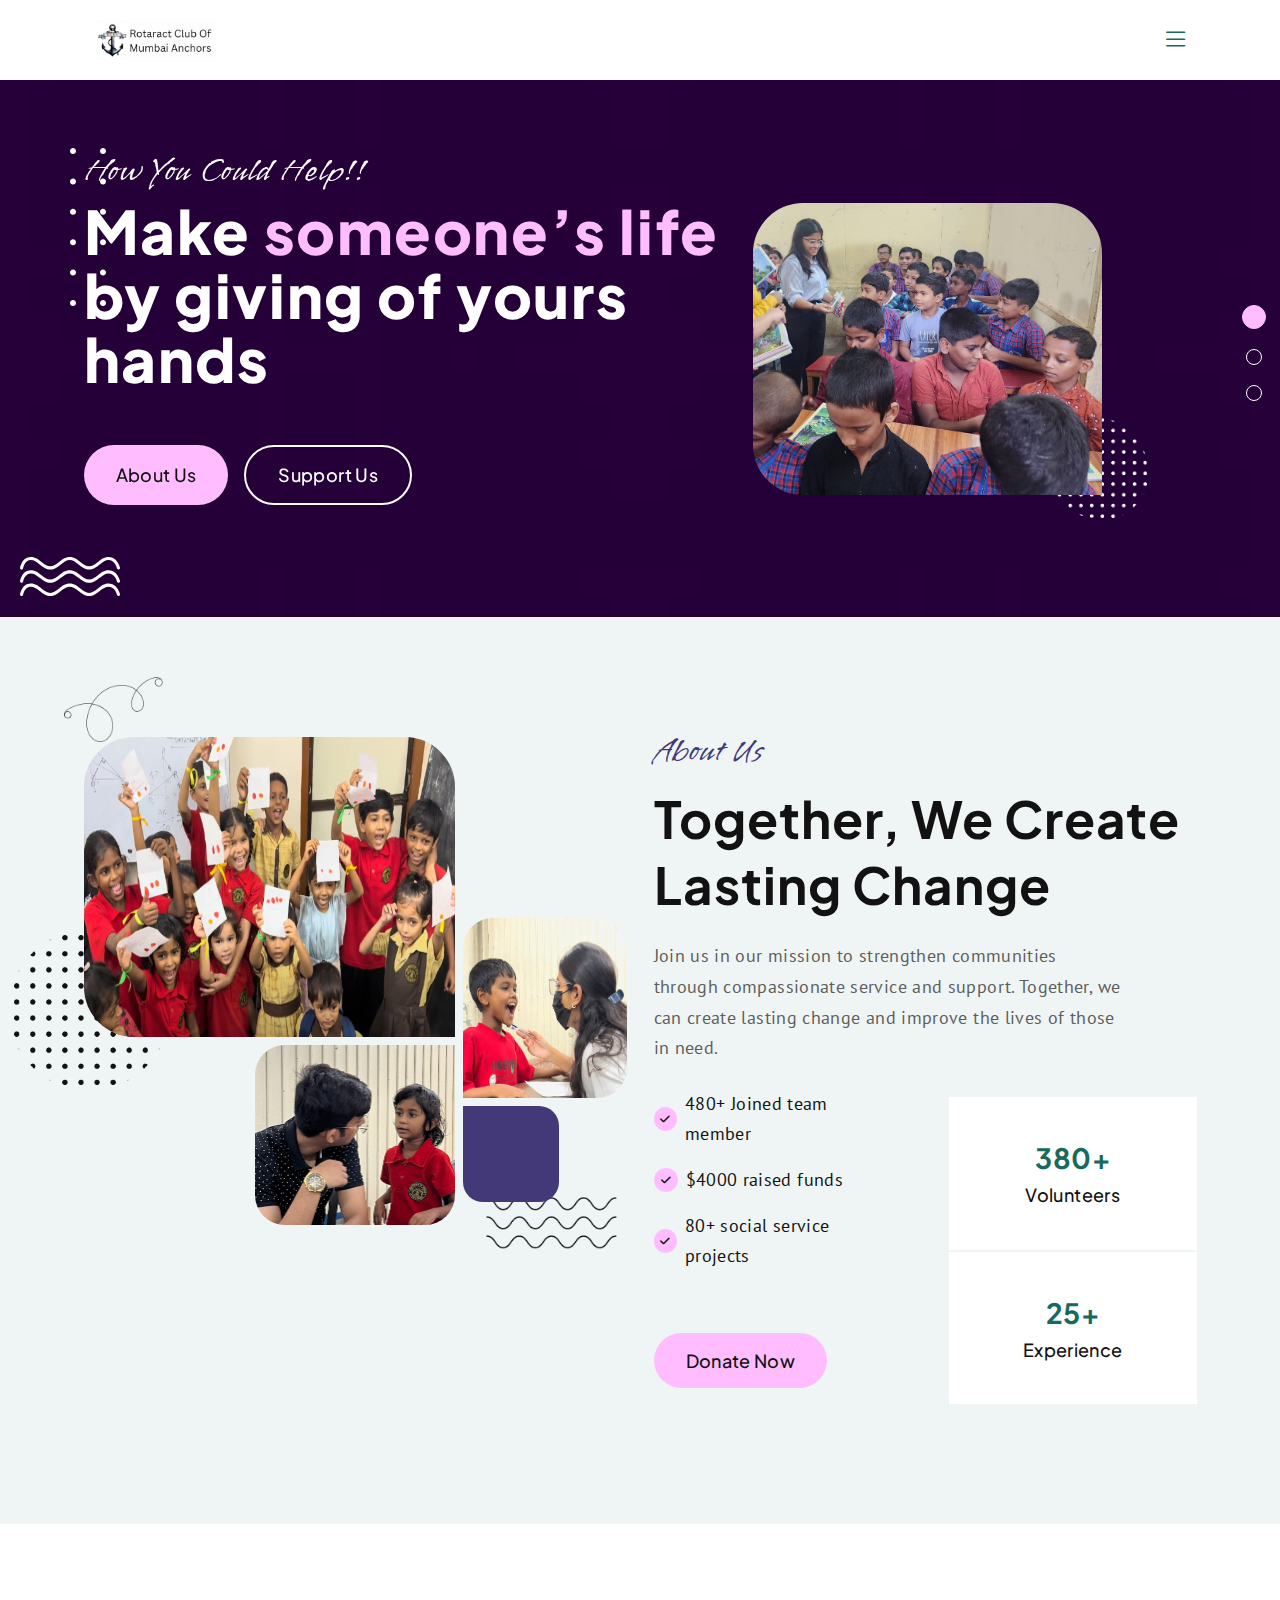
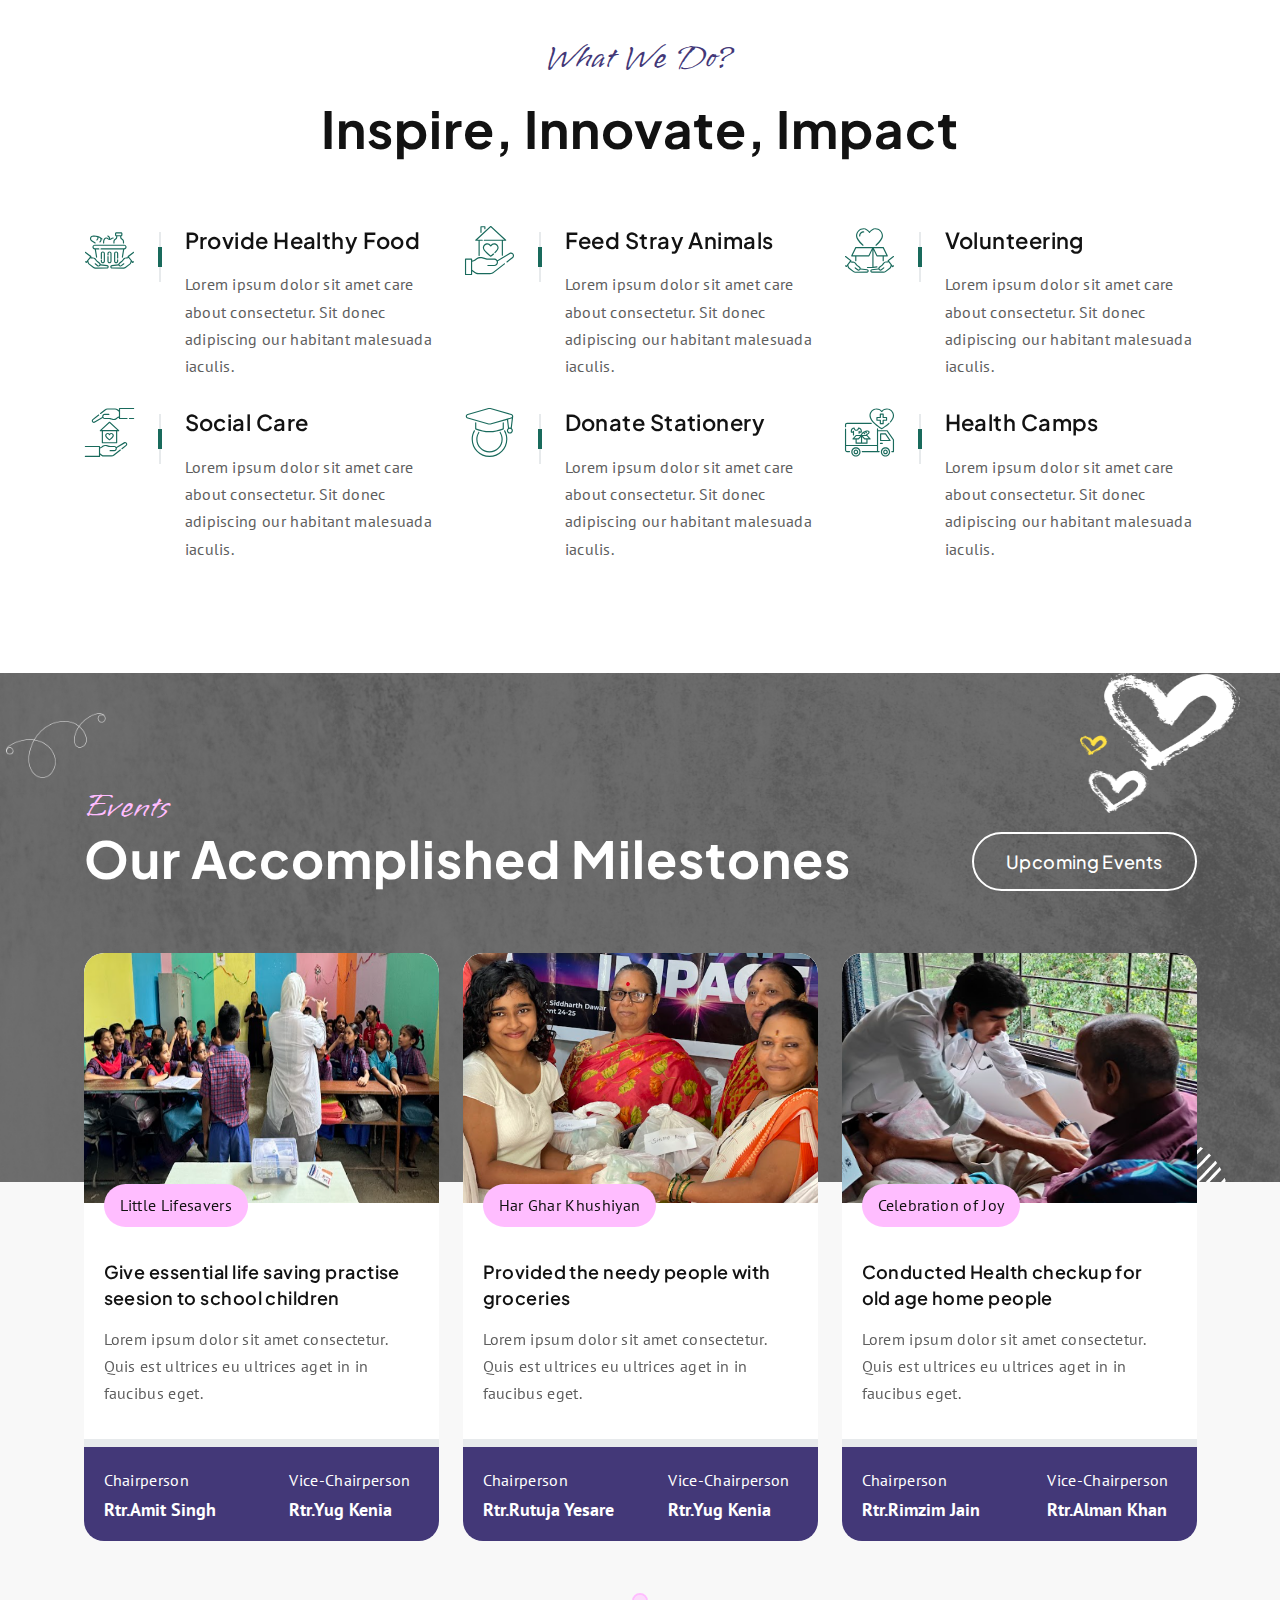
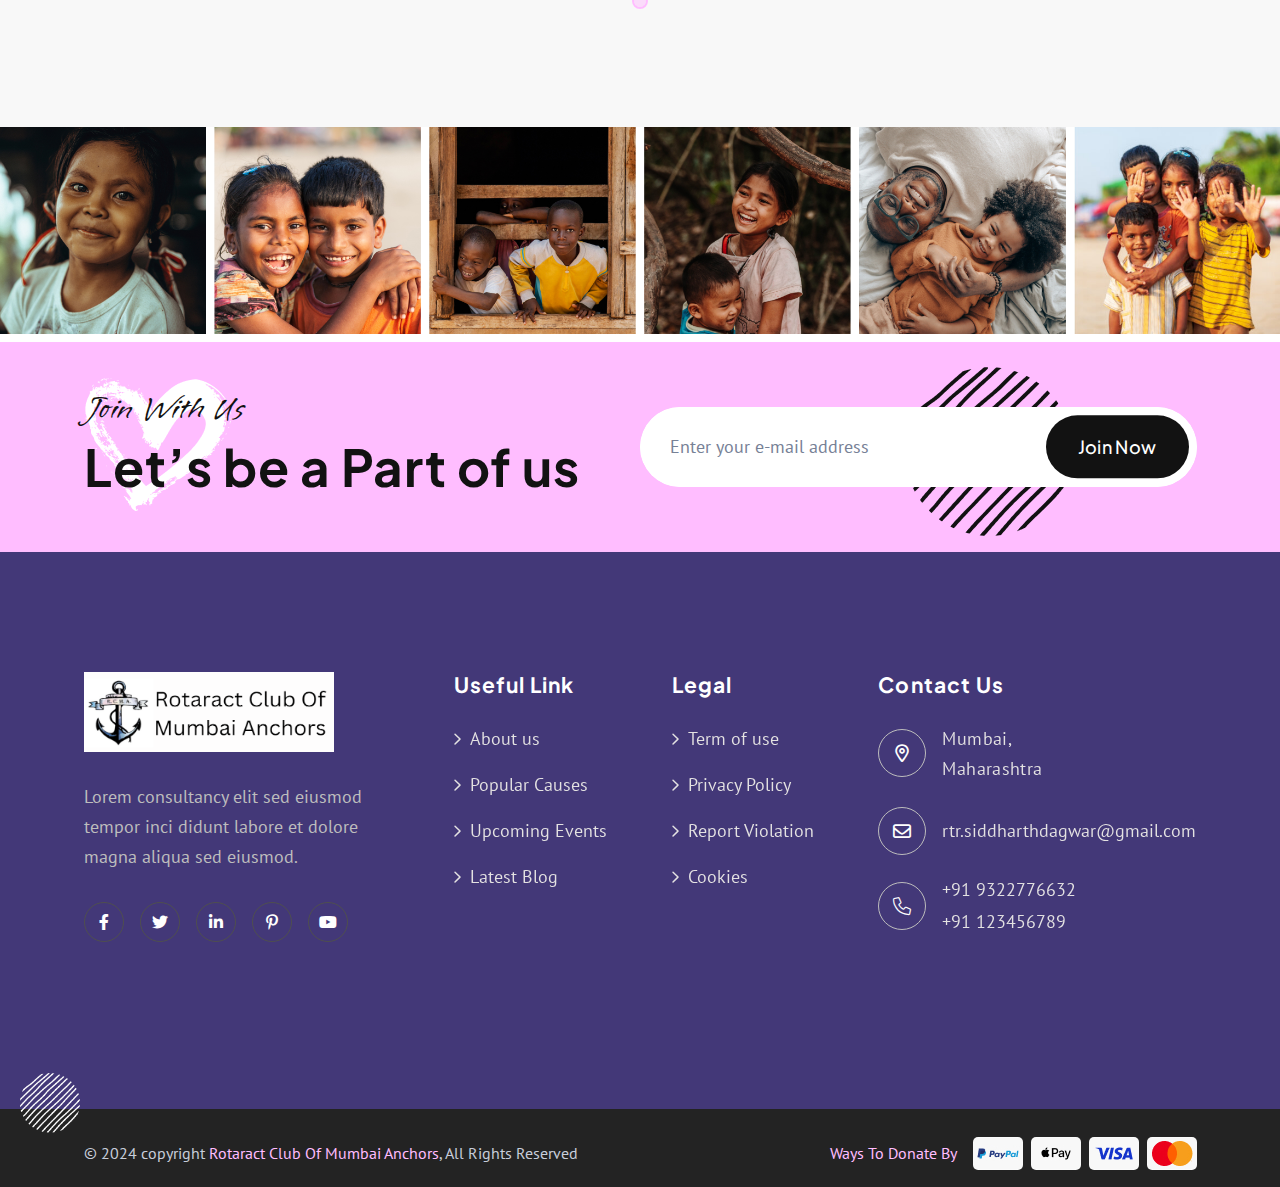
==== commit 0b3f79ed: "links updated" ====
--- a/index.html
+++ b/index.html
@@ -753,7 +753,7 @@
               <span class="short-title">Events</span>
               <h2 class="title">Our Accomplished Milestones</h2>
             </div>
-            <a class="theme-btn style-2 bubble-yellow" href="causes.html"
+            <a class="theme-btn style-2 bubble-yellow" href="#"
               >Upcoming Events</a
             >
           </div>
@@ -1963,7 +1963,10 @@
           <div class="row align-items-center">
             <div class="col-lg-6">
               <div class="copyright-text">
-                <p>© 2023 copyright <span>Donik</span>, All Rights Reserved</p>
+                <p>
+                  © 2024 copyright <span>Rotaract Club Of Mumbai Anchors</span>,
+                  All Rights Reserved
+                </p>
               </div>
             </div>
             <div class="col-lg-6">
